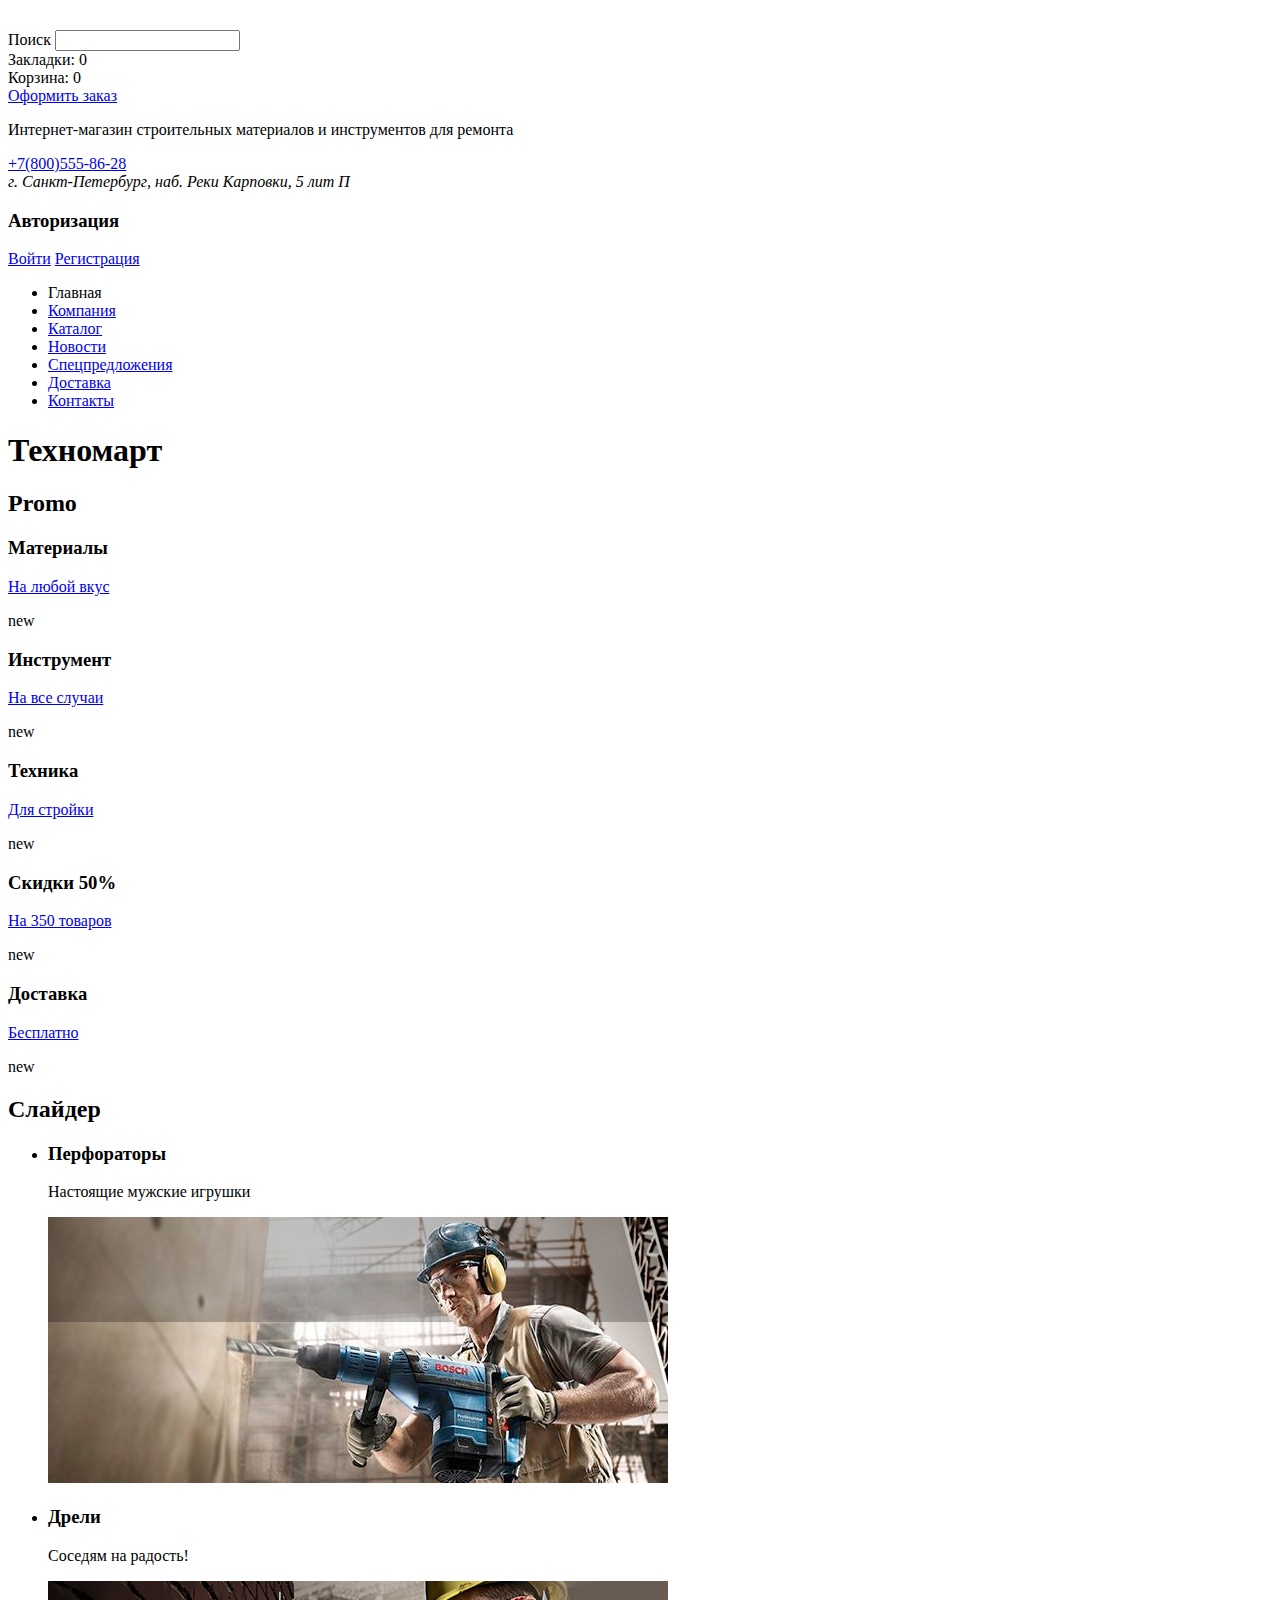
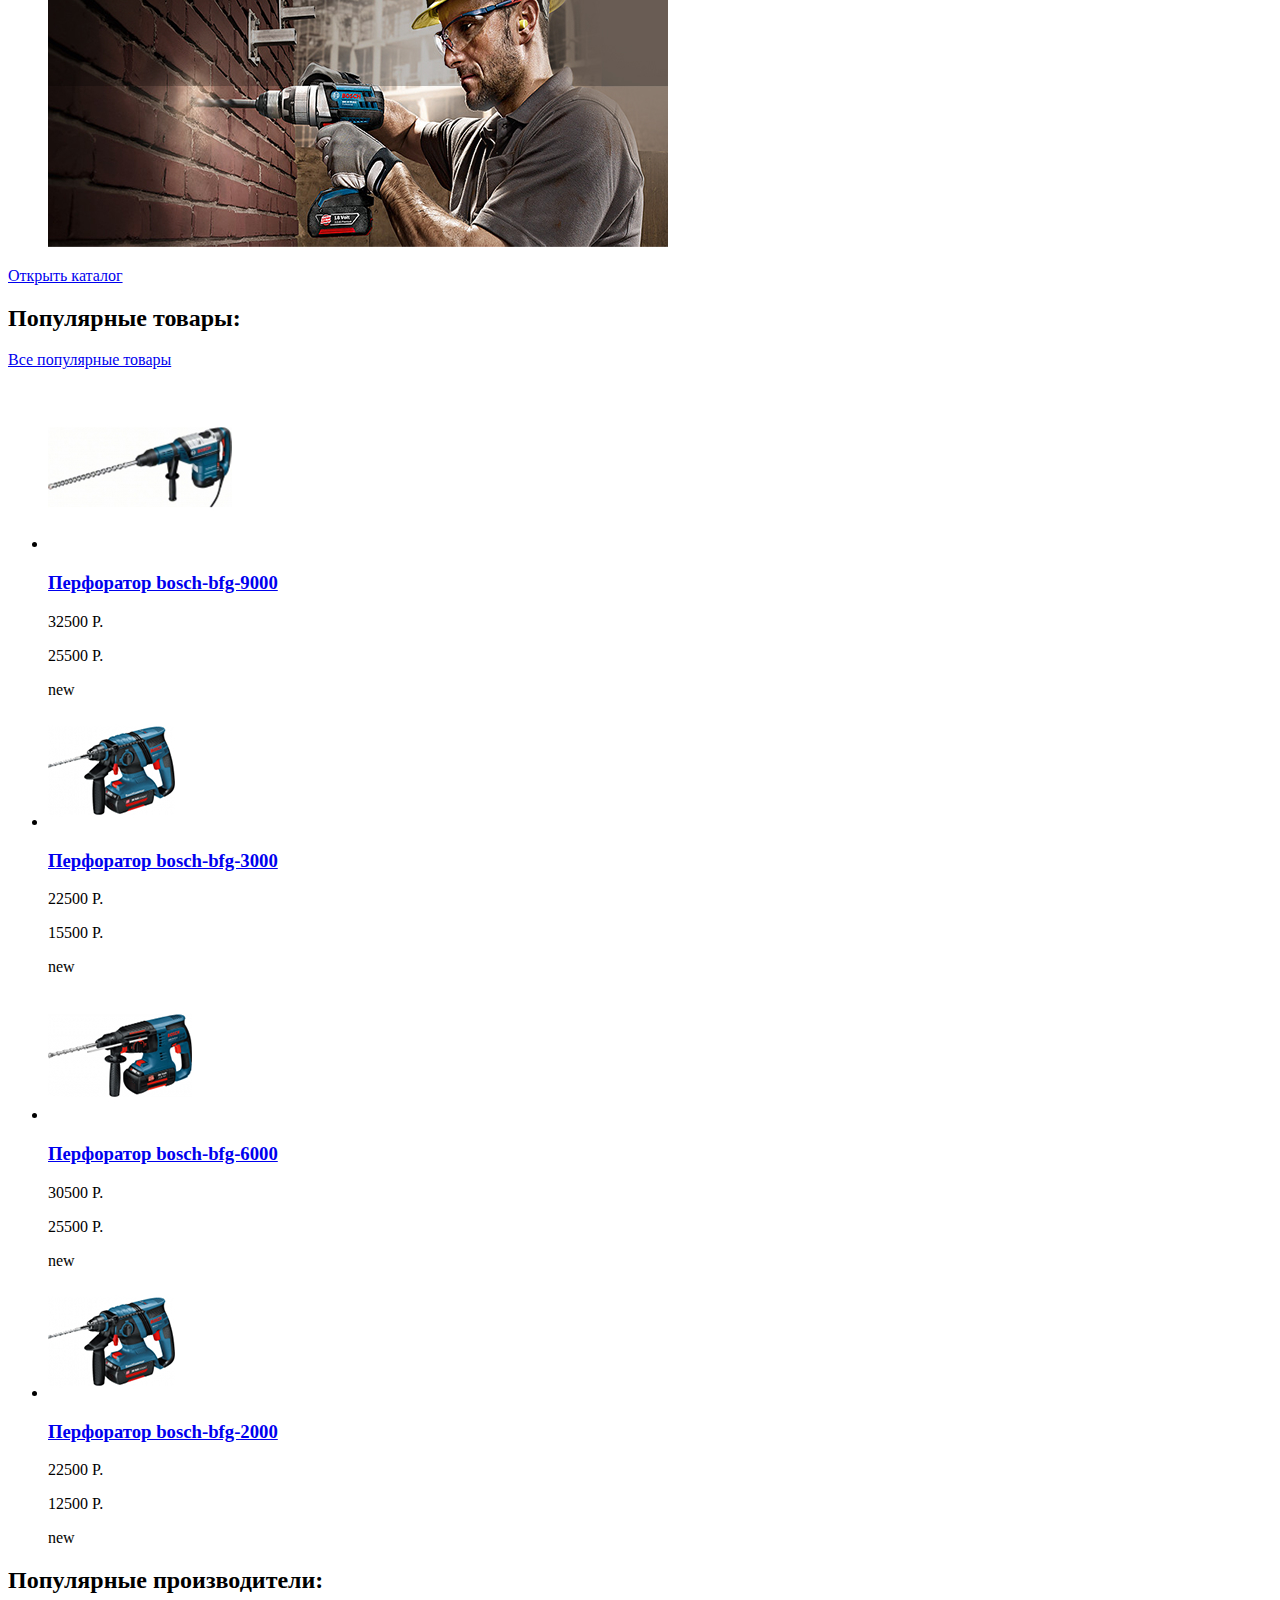
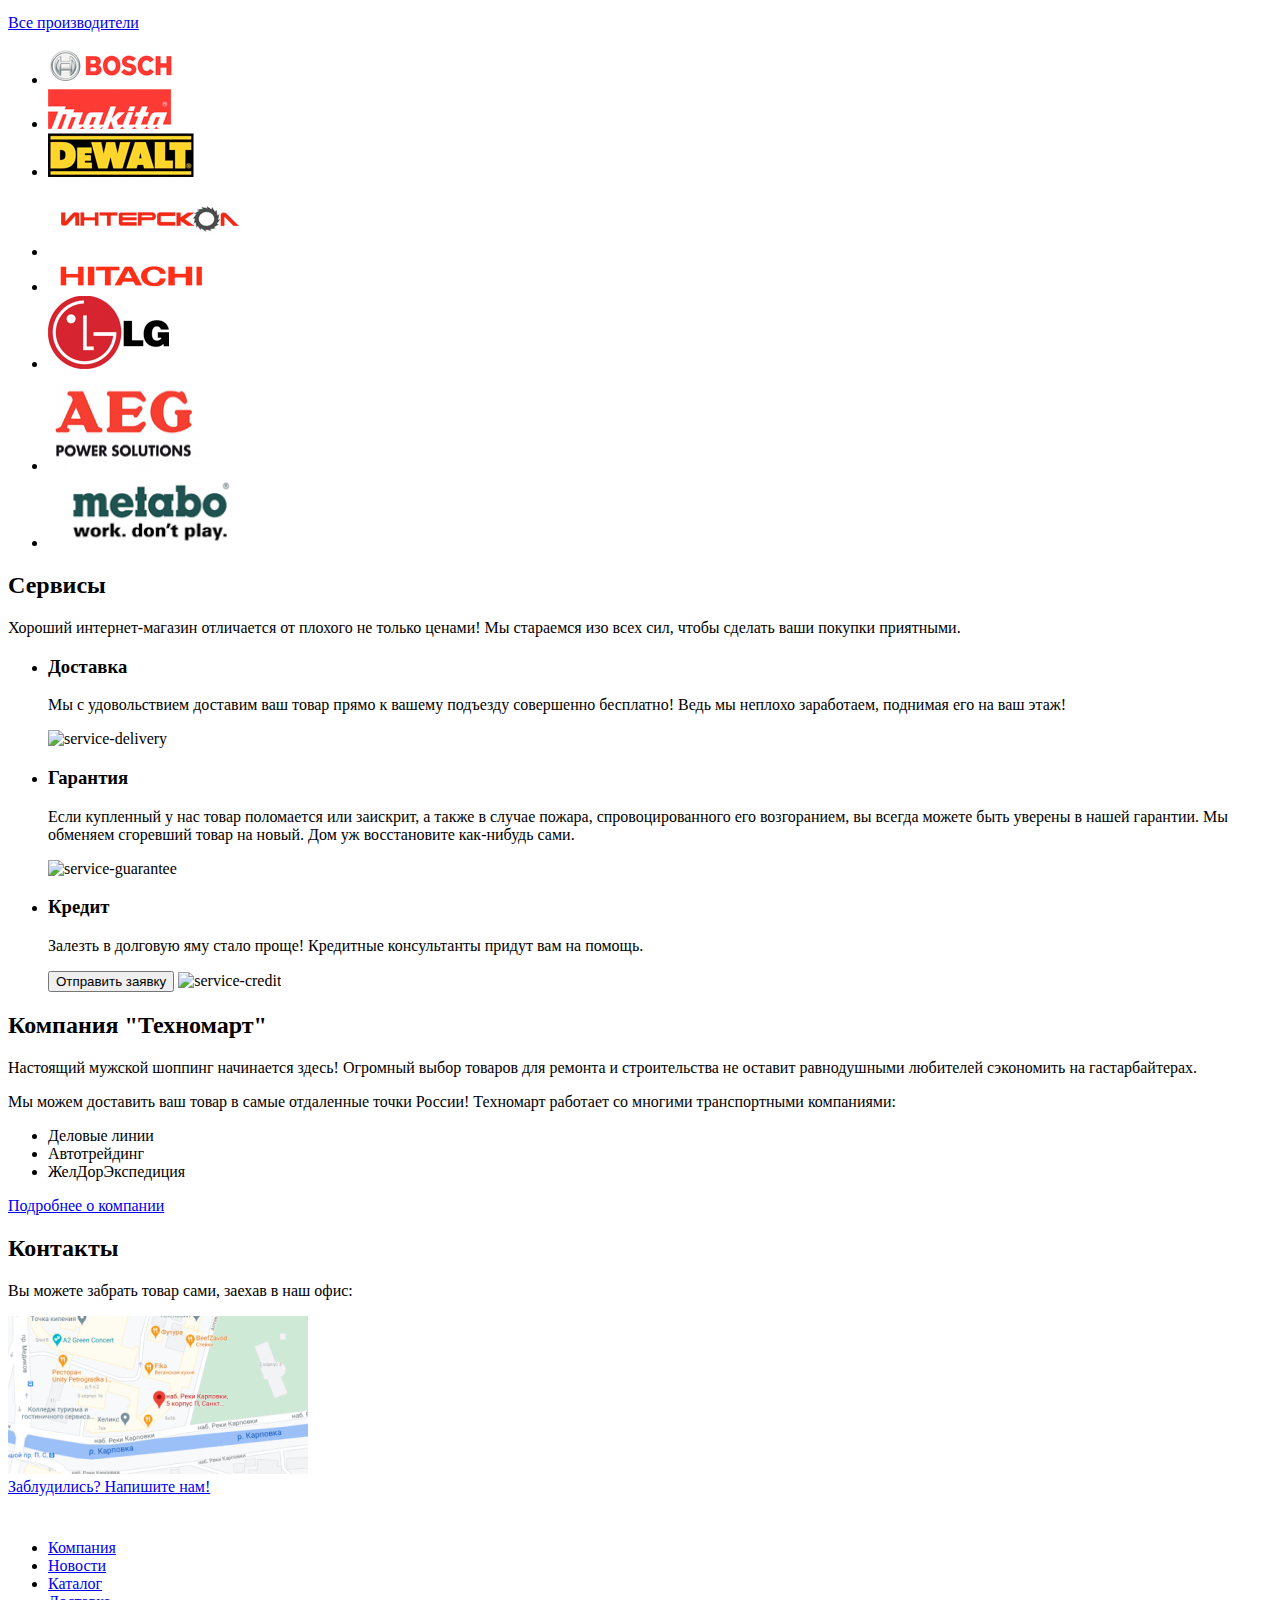
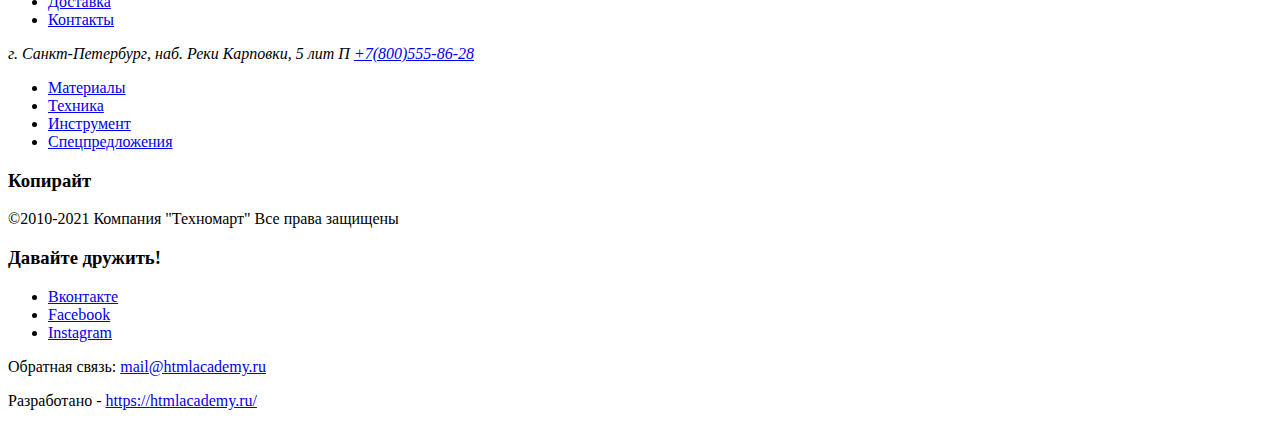
==== index.html @ 559a7701 "including favicon in the head of the pages" ====
<!DOCTYPE html>
<html lang="ru">
	<head>
		<meta charset="utf-8">
		<title>HTML Academy: Техномарт</title>
      <link rel="icon" href="favicon.ico">
	</head>
	<body>
		<header>
			<a>
			  <img src="img/logo-technomart.svg" width="108" height="18" alt="Логотип техномарта">
			</a>
			<form action="https://echo.htmlacademy.ru" method="get">
				<label for="search-field">Поиск</label>
				<input id="search-field" type="search" name="search">
			</form>
			<div>
				Закладки: <span>0</span>
			</div>
			<div>
				Корзина: <span>0</span>
			</div>
			<div>
				<a href="blank.html">Оформить заказ</a>
			</div>
			<p>
				Интернет-магазин строительных  материалов и инструментов для ремонта
			</p>
			<div>
				<a href="tel:+7(800)555-86-28">+7(800)555-86-28</a>
			</div>
				<address>г. Санкт-Петербург, наб. Реки Карповки, 5 лит П</address>
			<section>
				<h3>Авторизация</h3>
				<a href="blank.html">Войти</a>
				<a href="blank.html">Регистрация</a>
			</section>
			<nav>
				<ul>
					<li><a>Главная</a></li>
					<li><a href="blank.html">Компания</a></li>
					<li><a href="catalog.html">Каталог</a></li>
					<li><a href="blank.html">Новости</a></li>
					<li><a href="blank.html">Спецпредложения</a></li>
					<li><a href="blank.html">Доставка</a></li>
					<li><a href="blank.html">Контакты</a></li>
				</ul>
			</nav>
		</header>
		<main>
			<h1>Техномарт</h1>
			<section>
				<h2>Promo</h2>
				<div>
					<h3>Материалы</h3>
					<a href="blank.html">На любой вкус</a>
					<p>new</p>
				</div>
				<div>
					<h3>Инструмент</h3>
					<a href="blank.html">На все случаи</a>
					<p>new</p>
				</div>
				<div>
				<h3>Техника</h3>
					<a href="blank.html">Для стройки</a>
					<p>new</p>
				</div>
				<div>
				   <h3>Скидки 50%</h3>
					<a href="blank.html">На 350 товаров</a>
					<p>new</p>
				</div>
				<div>
					<h3>Доставка</h3>
					<a href="blank.html">Бесплатно</a>
					<p>new</p>
				</div>
			</section>
			<section>
				<h2>Слайдер</h2>
				<ul>
					<li>
						<h3>Перфораторы</h3>
						<p>Настоящие мужские игрушки</p>
						<img src="img/index-slider/slider-perforator.jpg" width="620" height="266" alt="Рабочий сверлит стену перфоратором">
					</li>
					<li>
						<h3>Дрели</h3>
						<p>Соседям на радость!</p>
						<img src="img/index-slider/slider-drill.jpg" width="620" height="266" alt="Рабочий сверлит стену дрелью">
					</li>
				</ul>
				<p>
					<a href="catalog.html">Открыть каталог</a>
				</p>
			</section>
			<section>
				<h2>Популярные товары:</h2>
				<p>
					<a href="blank.html">Все популярные товары</a>
				</p>
				<ul>
					<li>
                  <img src="img/cards/bosch-bfg-9000.jpg" width="184" height="164" alt="Фото bosch-bfg-9000">
                  <a href="blank.html"><h3>Перфоратор bosch-bfg-9000</h3></a>
                  <p>32500 P.</p>
                  <p>25500 P.</p>
                  <p>new</p>
					</li>
               <li>
                  <img src="img/cards/bosch-bfg-3000.jpg" width="127" height="112" alt="Фото bosch-bfg-3000">
                  <a href="blank.html"><h3>Перфоратор bosch-bfg-3000</h3></a>
                  <p>22500 P.</p>
                  <p>15500 P.</p>
                  <p>new</p>
               </li>
               <li>
                  <img src="img/cards/bosch-bfg-6000.jpg" width="144" height="128" alt="Фото bosch-bfg-6000">
                  <a href="blank.html"><h3>Перфоратор bosch-bfg-6000</h3></a>
                  <p>30500 P.</p>
                  <p>25500 P.</p>
                  <p>new</p>
               </li>
               <li>
                  <img src="img/cards/bosch-bfg-2000.jpg" width="127" height="112" alt="Фото bosch-bfg-2000">
                  <a href="blank.html"><h3>Перфоратор bosch-bfg-2000</h3></a>
                  <p>22500 P.</p>
                  <p>12500 P.</p>
                  <p>new</p>
               </li>
				</ul>
			</section>
			<section>
            <h2>Популярные производители:</h2>
            <p>
               <a href="blank.html">Все производители</a>
            </p>
            <ul>
               <li>
                  <a href="blank.html">
                     <img src="img/brands-logo/bosch.png" width="126" height="37" alt="Логотип Bosch">
                  </a>
               </li>
               <li>
                  <a href="blank.html">
                     <img src="img/brands-logo/Makita.png" width="123" height="40" alt="Логотип Makita">
                  </a>
               </li>
               <li>
                  <a href="blank.html">
                     <img src="img/brands-logo/DeWALT.png" width="146" height="44" alt="Логотип Dewalt">
                  </a>
               </li>
               <li>
                  <a href="blank.html">
                     <img src="img/brands-logo/interskol.png" width="200" height="76" alt="Логотип Интерскол">
                  </a>
               </li>
               <li>
                  <a href="blank.html">
                     <img src="img/brands-logo/Hitachi.png" width="169" height="31" alt="Логотип Hitachi">
                  </a>
               </li>
               <li>
                  <a href="blank.html">
                     <img src="img/brands-logo/LG.png" width="121" height="73" alt="Логотип LG">
                  </a>
               </li>
               <li>
                  <a href="blank.html">
                     <img src="img/brands-logo/AEG.png" width="151" height="98" alt="Логотип AEG">
                  </a>
               </li>
               <li>
                  <a href="blank.html">
                     <img src="img/brands-logo/Metabo.png" width="206" height="73" alt="Логотип Metabo">
                  </a>
               </li>
            </ul>
			</section>
			<section>
            <h2>Сервисы</h2>
            <p>Хороший интернет-магазин отличается от плохого не только ценами! Мы стараемся изо всех сил, чтобы сделать ваши покупки приятными.</p>
            <ul>
               <li>
                  <h3>Доставка</h3>
                  <p>Мы с удовольствием доставим ваш товар прямо к вашему подъезду совершенно  бесплатно! Ведь мы неплохо заработаем, поднимая его на ваш этаж!</p>
                  <img src="https://via.placeholder.com/150x100" alt="service-delivery">
               </li>
               <li>
                  <h3>Гарантия</h3>
                  <p>Если купленный у нас товар поломается или заискрит, а также в случае пожара, спровоцированного его возгоранием, вы всегда можете быть уверены в нашей гарантии. Мы обменяем сгоревший товар на новый. Дом уж восстановите как-нибудь сами.</p>
                  <img src="https://via.placeholder.com/150x100" alt="service-guarantee">
               </li>
               <li>
                  <h3>Кредит</h3>
                  <p>Залезть в долговую яму стало проще! Кредитные консультанты придут вам на помощь.</p>
                  <button type="button">Отправить заявку</button>
                  <img src="https://via.placeholder.com/150x100" alt="service-credit">
               </li>
            </ul>
			</section>
         <section>
            <h2>Компания "Техномарт"</h2>
            <p>
               Настоящий мужской шоппинг начинается здесь! Огромный выбор товаров для ремонта и строительства не оставит равнодушными любителей сэкономить на гастарбайтерах.
            </p>
            <p>
               Мы можем доставить ваш товар в самые отдаленные точки России! Техномарт работает со многими транспортными компаниями:
            </p>
            <ul>
               <li>Деловые линии</li>
               <li>Автотрейдинг</li>
               <li>ЖелДорЭкспедиция</li>
            </ul>
            <div>
               <a href="blank.html">Подробнее о компании</a>
            </div>
         </section>
         <section>
            <h2>Контакты</h2>
            <p>
               Вы можете забрать товар сами,
               заехав в наш офис:
            </p>
            <a href="">
               <img src="img/map.png" width="300" height="158" alt="Наш офис на карте">
            </a>   
            <div>
               <a href="blank.html">Заблудились? Напишите нам!</a>
            </div>
         </section>
	   </main>
	   <footer>
			<a>
				<img src="img/logo-technomart-footer.svg" width="138" height="23" alt="Логотип техномарта">
			</a>
         <ul>
            <li><a href="blank.html">Компания</a></li>
            <li><a href="blank.html">Новости</a></li>
            <li><a href="catalog.html">Каталог</a></li>
            <li><a href="blank.html">Доставка</a></li>
            <li><a href="blank.html">Контакты</a></li>
         </ul>
			<div>
            <address>
               г. Санкт-Петербург, наб. Реки Карповки, 5 лит П
               <a href="tel:+7(800)555-86-28">+7(800)555-86-28</a>
            </address>
            <ul>
               <li><a href="blank.html">Материалы</a></li>
               <li><a href="blank.html">Техника</a></li>
               <li><a href="blank.html">Инструмент</a></li>
               <li><a href="blank.html">Спецпредложения</a></li>
            </ul>
			</div>
			<div>
            <section>
               <h3>Копирайт</h3>
               <p>
                  ©2010-2021 Компания "Техномарт" Все права защищены
               </p>
            </section>
            <section>
               <h3>Давайте дружить!</h3>
               <ul>
                  <li>
                     <a href="https://vk.com/htmlacademy" target="_blank">Вконтакте</a>
                  </li>
                  <li>
                     <a href="https://www.facebook.com/htmlacademy/" target="_blank">Facebook</a>
                  </li>
                  <li>
                     <a href="https://www.instagram.com/htmlacademy" target="_blank">Instagram</a>
                  </li>
               </ul>
            </section>
            <p>
               Обратная связь:
               <a href="mailto:mail@htmlacademy.ru">mail@htmlacademy.ru</a>
            </p>
            <p>
               Разработано -
               <a href="https://htmlacademy.ru/intensive/htmlcss" target="_blank">https://htmlacademy.ru/</a>
            </p>
			</div>
	   </footer>
	</body>
</html>
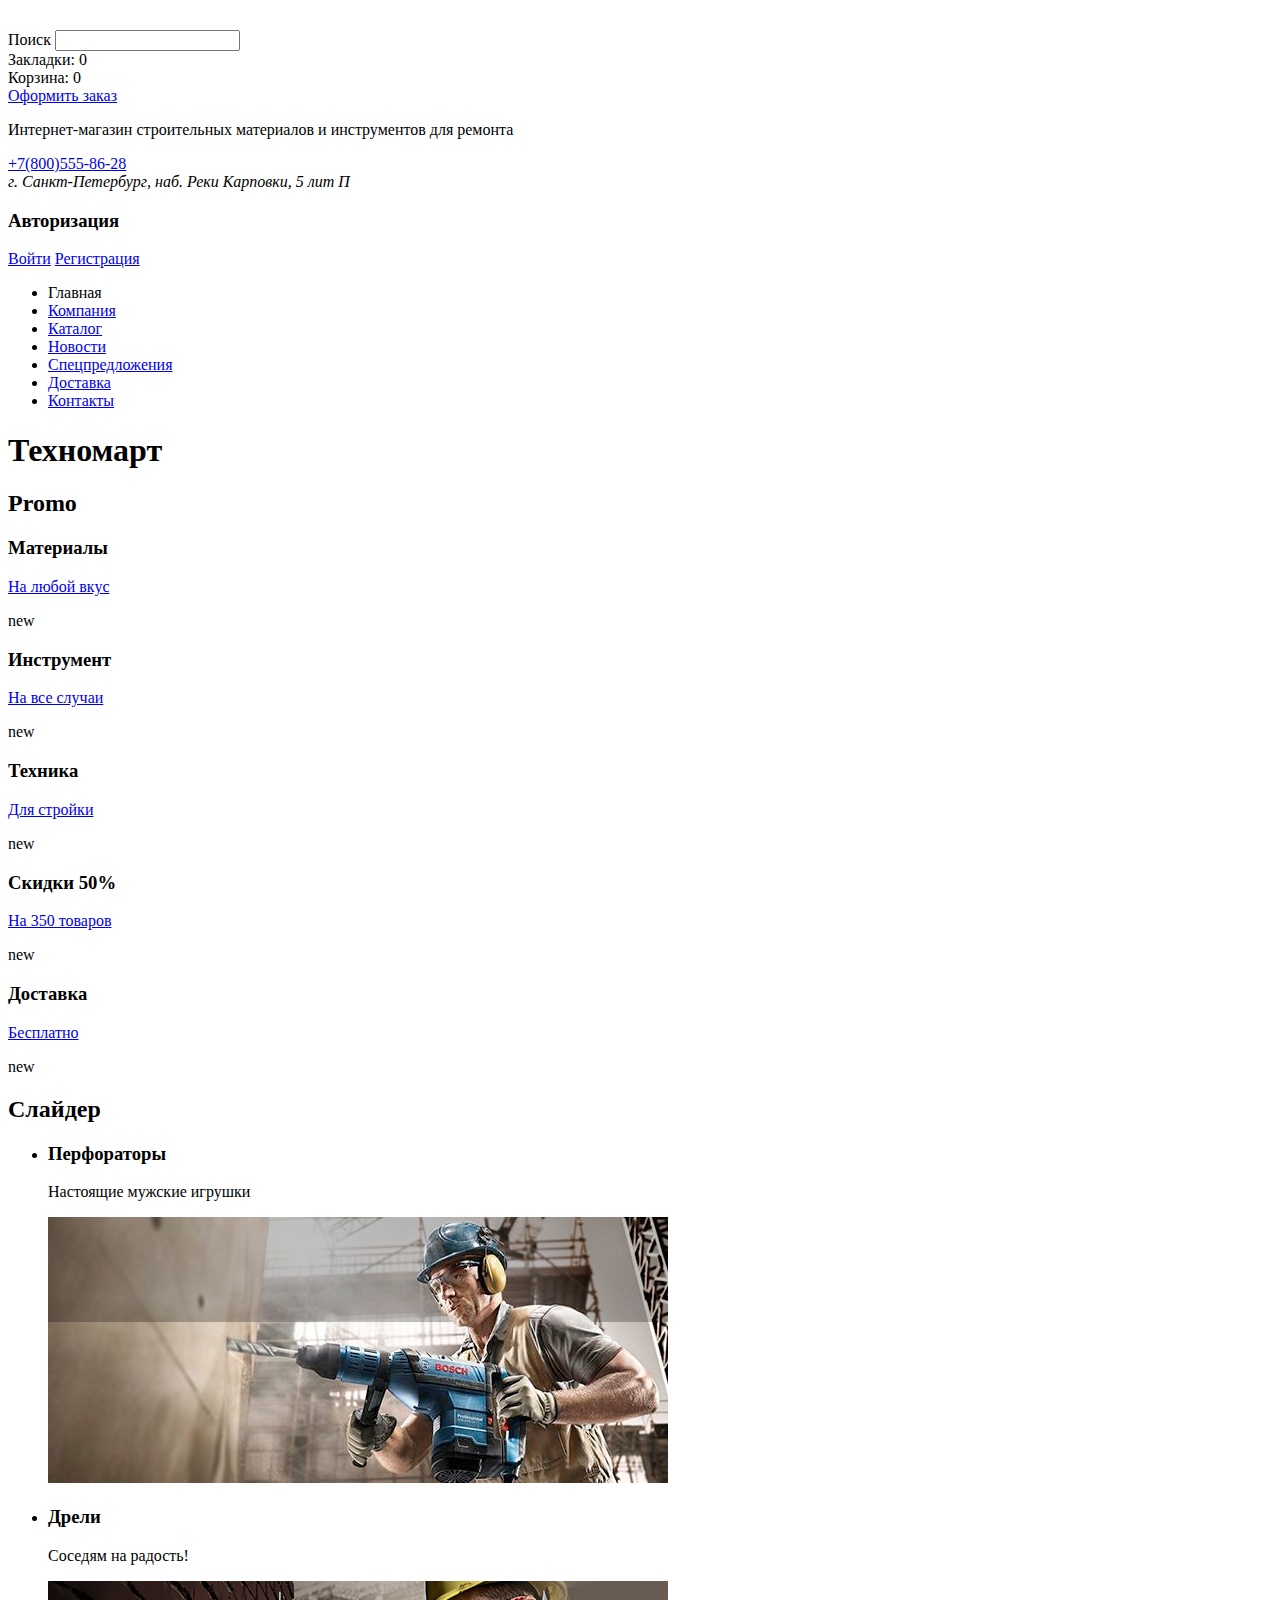
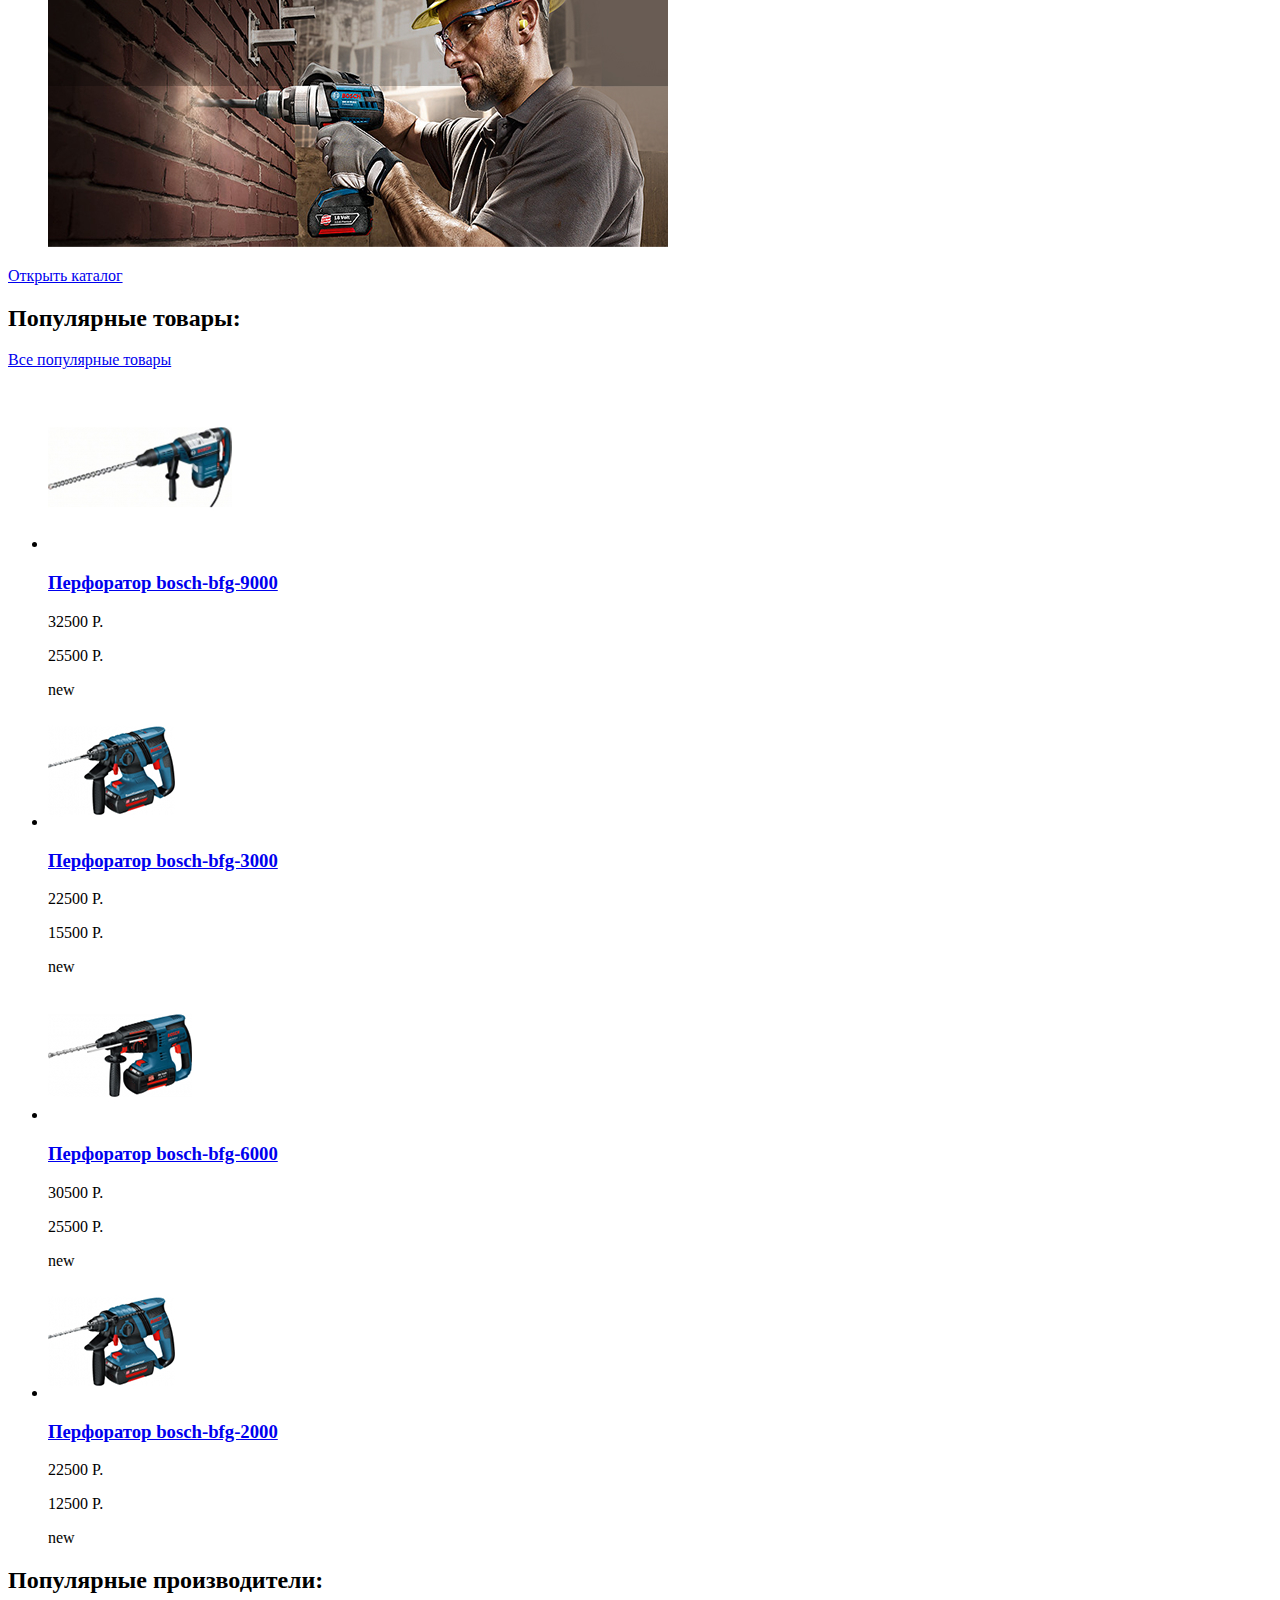
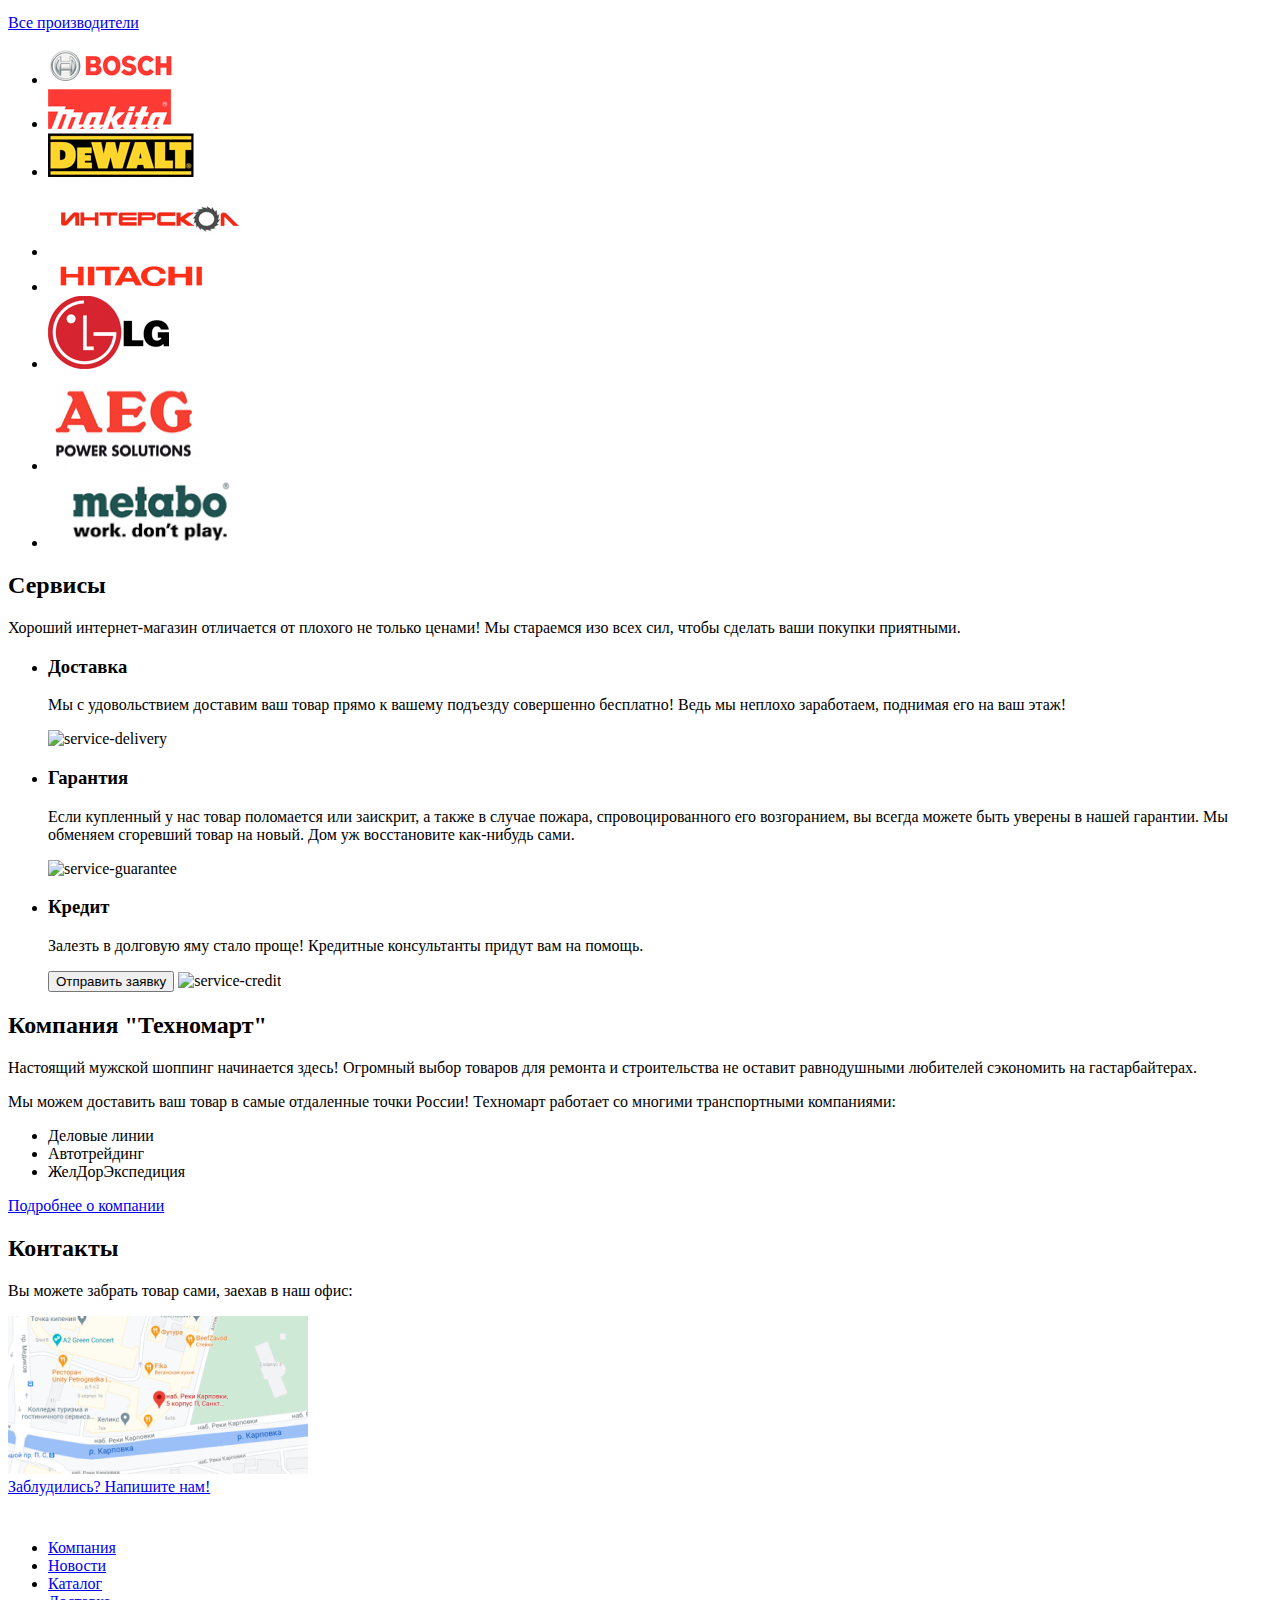
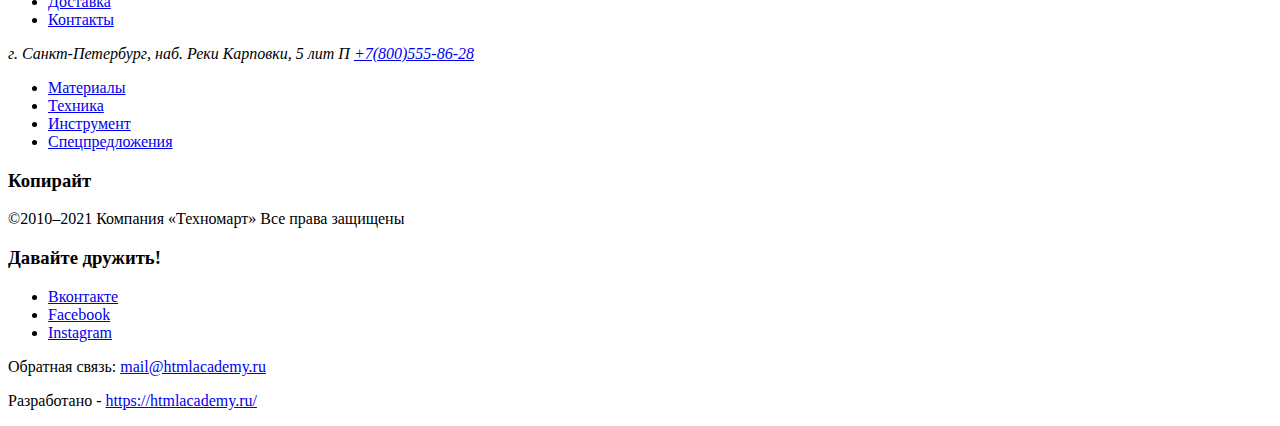
==== commit 9d40fa30: "Add classes to tags" ====
--- a/index.html
+++ b/index.html
@@ -1,290 +1,316 @@
 <!DOCTYPE html>
-<html lang="ru">
-	<head>
-		<meta charset="utf-8">
-		<title>HTML Academy: Техномарт</title>
-      <link rel="icon" href="favicon.ico">
-	</head>
-	<body>
-		<header>
-			<a>
-			  <img src="img/logo-technomart.svg" width="108" height="18" alt="Логотип техномарта">
-			</a>
-			<form action="https://echo.htmlacademy.ru" method="get">
-				<label for="search-field">Поиск</label>
-				<input id="search-field" type="search" name="search">
-			</form>
-			<div>
-				Закладки: <span>0</span>
-			</div>
-			<div>
-				Корзина: <span>0</span>
-			</div>
-			<div>
-				<a href="blank.html">Оформить заказ</a>
-			</div>
-			<p>
-				Интернет-магазин строительных  материалов и инструментов для ремонта
-			</p>
-			<div>
-				<a href="tel:+7(800)555-86-28">+7(800)555-86-28</a>
-			</div>
-				<address>г. Санкт-Петербург, наб. Реки Карповки, 5 лит П</address>
-			<section>
-				<h3>Авторизация</h3>
-				<a href="blank.html">Войти</a>
-				<a href="blank.html">Регистрация</a>
-			</section>
-			<nav>
-				<ul>
-					<li><a>Главная</a></li>
-					<li><a href="blank.html">Компания</a></li>
-					<li><a href="catalog.html">Каталог</a></li>
-					<li><a href="blank.html">Новости</a></li>
-					<li><a href="blank.html">Спецпредложения</a></li>
-					<li><a href="blank.html">Доставка</a></li>
-					<li><a href="blank.html">Контакты</a></li>
-				</ul>
-			</nav>
-		</header>
-		<main>
-			<h1>Техномарт</h1>
-			<section>
-				<h2>Promo</h2>
-				<div>
-					<h3>Материалы</h3>
-					<a href="blank.html">На любой вкус</a>
-					<p>new</p>
-				</div>
-				<div>
-					<h3>Инструмент</h3>
-					<a href="blank.html">На все случаи</a>
-					<p>new</p>
-				</div>
-				<div>
-				<h3>Техника</h3>
-					<a href="blank.html">Для стройки</a>
-					<p>new</p>
-				</div>
-				<div>
-				   <h3>Скидки 50%</h3>
-					<a href="blank.html">На 350 товаров</a>
-					<p>new</p>
-				</div>
-				<div>
-					<h3>Доставка</h3>
-					<a href="blank.html">Бесплатно</a>
-					<p>new</p>
-				</div>
-			</section>
-			<section>
-				<h2>Слайдер</h2>
-				<ul>
-					<li>
-						<h3>Перфораторы</h3>
-						<p>Настоящие мужские игрушки</p>
-						<img src="img/index-slider/slider-perforator.jpg" width="620" height="266" alt="Рабочий сверлит стену перфоратором">
-					</li>
-					<li>
-						<h3>Дрели</h3>
-						<p>Соседям на радость!</p>
-						<img src="img/index-slider/slider-drill.jpg" width="620" height="266" alt="Рабочий сверлит стену дрелью">
-					</li>
-				</ul>
-				<p>
-					<a href="catalog.html">Открыть каталог</a>
-				</p>
-			</section>
-			<section>
-				<h2>Популярные товары:</h2>
-				<p>
-					<a href="blank.html">Все популярные товары</a>
-				</p>
-				<ul>
-					<li>
-                  <img src="img/cards/bosch-bfg-9000.jpg" width="184" height="164" alt="Фото bosch-bfg-9000">
-                  <a href="blank.html"><h3>Перфоратор bosch-bfg-9000</h3></a>
-                  <p>32500 P.</p>
-                  <p>25500 P.</p>
-                  <p>new</p>
-					</li>
-               <li>
-                  <img src="img/cards/bosch-bfg-3000.jpg" width="127" height="112" alt="Фото bosch-bfg-3000">
-                  <a href="blank.html"><h3>Перфоратор bosch-bfg-3000</h3></a>
-                  <p>22500 P.</p>
-                  <p>15500 P.</p>
-                  <p>new</p>
-               </li>
-               <li>
-                  <img src="img/cards/bosch-bfg-6000.jpg" width="144" height="128" alt="Фото bosch-bfg-6000">
-                  <a href="blank.html"><h3>Перфоратор bosch-bfg-6000</h3></a>
-                  <p>30500 P.</p>
-                  <p>25500 P.</p>
-                  <p>new</p>
-               </li>
-               <li>
-                  <img src="img/cards/bosch-bfg-2000.jpg" width="127" height="112" alt="Фото bosch-bfg-2000">
-                  <a href="blank.html"><h3>Перфоратор bosch-bfg-2000</h3></a>
-                  <p>22500 P.</p>
-                  <p>12500 P.</p>
-                  <p>new</p>
-               </li>
-				</ul>
-			</section>
-			<section>
-            <h2>Популярные производители:</h2>
-            <p>
-               <a href="blank.html">Все производители</a>
-            </p>
-            <ul>
-               <li>
-                  <a href="blank.html">
-                     <img src="img/brands-logo/bosch.png" width="126" height="37" alt="Логотип Bosch">
-                  </a>
-               </li>
-               <li>
-                  <a href="blank.html">
-                     <img src="img/brands-logo/Makita.png" width="123" height="40" alt="Логотип Makita">
-                  </a>
-               </li>
-               <li>
-                  <a href="blank.html">
-                     <img src="img/brands-logo/DeWALT.png" width="146" height="44" alt="Логотип Dewalt">
-                  </a>
-               </li>
-               <li>
-                  <a href="blank.html">
-                     <img src="img/brands-logo/interskol.png" width="200" height="76" alt="Логотип Интерскол">
-                  </a>
-               </li>
-               <li>
-                  <a href="blank.html">
-                     <img src="img/brands-logo/Hitachi.png" width="169" height="31" alt="Логотип Hitachi">
-                  </a>
-               </li>
-               <li>
-                  <a href="blank.html">
-                     <img src="img/brands-logo/LG.png" width="121" height="73" alt="Логотип LG">
-                  </a>
-               </li>
-               <li>
-                  <a href="blank.html">
-                     <img src="img/brands-logo/AEG.png" width="151" height="98" alt="Логотип AEG">
-                  </a>
-               </li>
-               <li>
-                  <a href="blank.html">
-                     <img src="img/brands-logo/Metabo.png" width="206" height="73" alt="Логотип Metabo">
-                  </a>
-               </li>
-            </ul>
-			</section>
-			<section>
-            <h2>Сервисы</h2>
-            <p>Хороший интернет-магазин отличается от плохого не только ценами! Мы стараемся изо всех сил, чтобы сделать ваши покупки приятными.</p>
-            <ul>
-               <li>
-                  <h3>Доставка</h3>
-                  <p>Мы с удовольствием доставим ваш товар прямо к вашему подъезду совершенно  бесплатно! Ведь мы неплохо заработаем, поднимая его на ваш этаж!</p>
-                  <img src="https://via.placeholder.com/150x100" alt="service-delivery">
-               </li>
-               <li>
-                  <h3>Гарантия</h3>
-                  <p>Если купленный у нас товар поломается или заискрит, а также в случае пожара, спровоцированного его возгоранием, вы всегда можете быть уверены в нашей гарантии. Мы обменяем сгоревший товар на новый. Дом уж восстановите как-нибудь сами.</p>
-                  <img src="https://via.placeholder.com/150x100" alt="service-guarantee">
-               </li>
-               <li>
-                  <h3>Кредит</h3>
-                  <p>Залезть в долговую яму стало проще! Кредитные консультанты придут вам на помощь.</p>
-                  <button type="button">Отправить заявку</button>
-                  <img src="https://via.placeholder.com/150x100" alt="service-credit">
-               </li>
-            </ul>
-			</section>
-         <section>
-            <h2>Компания "Техномарт"</h2>
-            <p>
-               Настоящий мужской шоппинг начинается здесь! Огромный выбор товаров для ремонта и строительства не оставит равнодушными любителей сэкономить на гастарбайтерах.
-            </p>
-            <p>
-               Мы можем доставить ваш товар в самые отдаленные точки России! Техномарт работает со многими транспортными компаниями:
-            </p>
-            <ul>
-               <li>Деловые линии</li>
-               <li>Автотрейдинг</li>
-               <li>ЖелДорЭкспедиция</li>
-            </ul>
-            <div>
-               <a href="blank.html">Подробнее о компании</a>
-            </div>
+<html class="page" lang="ru">
+
+<head>
+   <meta charset="utf-8">
+   <title>HTML Academy: Техномарт</title>
+   <link rel="icon" href="favicon.ico">
+</head>
+
+<body class="page-body">
+   <header class="main-header">
+      <div class="main-header-top">
+         <a class="main-header-logo">
+            <img src="img/logo-technomart.svg" width="108" height="18" alt="Логотип техномарта">
+         </a>
+         <form class="main-header-search" action="https://echo.htmlacademy.ru" method="get">
+            <label for="search-field">Поиск</label>
+            <input class="form-search-field" id="search-field" type="search" name="search">
+         </form>
+         <div class="bookmarks">
+            Закладки: <span>0</span>
+         </div>
+         <div class="basket">
+            Корзина: <span>0</span>
+         </div>
+         <div class="place-order">
+            <a href="blank.html">Оформить заказ</a>
+         </div>
+      </div>
+      <div class="main-header-middle">
+         <p>
+            Интернет-магазин строительных материалов и инструментов для ремонта
+         </p>
+         <div>
+            <a class="header-telephone" href="tel:+7(800)555-86-28">+7(800)555-86-28</a>
+         </div>
+         <address>г. Санкт-Петербург, наб. Реки Карповки, 5 лит П</address>
+         <section class="header-authorization">
+            <h3>Авторизация</h3>
+            <a class="sign-in" href="blank.html">Войти</a>
+            <a class="sing-up" href="blank.html">Регистрация</a>
          </section>
-         <section>
-            <h2>Контакты</h2>
-            <p>
-               Вы можете забрать товар сами,
-               заехав в наш офис:
-            </p>
-            <a href="">
-               <img src="img/map.png" width="300" height="158" alt="Наш офис на карте">
-            </a>   
-            <div>
-               <a href="blank.html">Заблудились? Напишите нам!</a>
-            </div>
-         </section>
-	   </main>
-	   <footer>
-			<a>
-				<img src="img/logo-technomart-footer.svg" width="138" height="23" alt="Логотип техномарта">
-			</a>
-         <ul>
+      </div>
+      <nav class="main-navigation">
+         <ul class="site-navigation">
+            <li><a>Главная</a></li>
             <li><a href="blank.html">Компания</a></li>
+            <li><a href="catalog.html">Каталог</a></li>
             <li><a href="blank.html">Новости</a></li>
-            <li><a href="catalog.html">Каталог</a></li>
+            <li><a href="blank.html">Спецпредложения</a></li>
             <li><a href="blank.html">Доставка</a></li>
             <li><a href="blank.html">Контакты</a></li>
          </ul>
-			<div>
+      </nav>
+   </header>
+   <main class="container">
+      <h1>Техномарт</h1>
+      <section class="promo">
+         <h2>Promo</h2>
+         <div class="promo-materials">
+            <h3>Материалы</h3>
+            <a class="promo-link" href="blank.html">На любой вкус</a>
+            <p>new</p>
+         </div>
+         <div class="promo-tools">
+            <h3>Инструмент</h3>
+            <a class="promo-link" href="blank.html">На все случаи</a>
+            <p>new</p>
+         </div>
+         <div class="promo-technic">
+            <h3>Техника</h3>
+            <a class="promo-link" href="blank.html">Для стройки</a>
+            <p>new</p>
+         </div>
+         <div class="promo-discount">
+            <h3>Скидки 50%</h3>
+            <a class="promo-link" href="blank.html">На 350 товаров</a>
+            <p>new</p>
+         </div>
+         <div class="promo-delivery">
+            <h3>Доставка</h3>
+            <a class="button-link" href="blank.html">Бесплатно</a>
+            <p>new</p>
+         </div>
+      </section>
+      <section class="slider">
+         <h2>Слайдер</h2>
+         <ul class="slider-list">
+            <li class="slider-item">
+               <h3>Перфораторы</h3>
+               <p>Настоящие мужские игрушки</p>
+               <img src="img/index-slider/slider-perforator.jpg" width="620" height="266"
+                  alt="Рабочий сверлит стену перфоратором">
+            </li>
+            <li class="slider-item">
+               <h3>Дрели</h3>
+               <p>Соседям на радость!</p>
+               <img src="img/index-slider/slider-drill.jpg" width="620" height="266" alt="Рабочий сверлит стену дрелью">
+            </li>
+         </ul>
+         <p>
+            <a class="button-link" href="catalog.html">Открыть каталог</a>
+         </p>
+      </section>
+      <section class="popular products">
+         <h2>Популярные товары:</h2>
+         <p>
+            <a class="button-link" href="blank.html">Все популярные товары</a>
+         </p>
+         <ul class="popular-products-list">
+            <li class="product-list-item">
+               <img src="img/cards/bosch-bfg-9000.jpg" width="184" height="164" alt="Фото bosch-bfg-9000">
+               <a href="blank.html">
+                  <h3>Перфоратор bosch-bfg-9000</h3>
+               </a>
+               <p>32500 P.</p>
+               <p>25500 P.</p>
+               <p>new</p>
+            </li>
+            <li class="product-list-item">
+               <img src="img/cards/bosch-bfg-3000.jpg" width="127" height="112" alt="Фото bosch-bfg-3000">
+               <a href="blank.html">
+                  <h3>Перфоратор bosch-bfg-3000</h3>
+               </a>
+               <p>22500 P.</p>
+               <p>15500 P.</p>
+               <p>new</p>
+            </li>
+            <li class="product-list-item">
+               <img src="img/cards/bosch-bfg-6000.jpg" width="144" height="128" alt="Фото bosch-bfg-6000">
+               <a href="blank.html">
+                  <h3>Перфоратор bosch-bfg-6000</h3>
+               </a>
+               <p>30500 P.</p>
+               <p>25500 P.</p>
+               <p>new</p>
+            </li>
+            <li class="product-list-item">
+               <img src="img/cards/bosch-bfg-2000.jpg" width="127" height="112" alt="Фото bosch-bfg-2000">
+               <a href="blank.html">
+                  <h3>Перфоратор bosch-bfg-2000</h3>
+               </a>
+               <p>22500 P.</p>
+               <p>12500 P.</p>
+               <p>new</p>
+            </li>
+         </ul>
+      </section>
+      <section class="popular manufacturer">
+         <h2>Популярные производители:</h2>
+         <p>
+            <a class="button-link" href="blank.html">Все производители</a>
+         </p>
+         <ul class="popular-manufacturer-list">
+            <li class="manufacturer-list-item">
+               <a href="blank.html">
+                  <img src="img/brands-logo/bosch.png" width="126" height="37" alt="Логотип Bosch">
+               </a>
+            </li>
+            <li class="manufacturer-list-item">
+               <a href="blank.html">
+                  <img src="img/brands-logo/Makita.png" width="123" height="40" alt="Логотип Makita">
+               </a>
+            </li>
+            <li class="manufacturer-list-item">
+               <a href="blank.html">
+                  <img src="img/brands-logo/DeWALT.png" width="146" height="44" alt="Логотип Dewalt">
+               </a>
+            </li>
+            <li class="manufacturer-list-item">
+               <a href="blank.html">
+                  <img src="img/brands-logo/interskol.png" width="200" height="76" alt="Логотип Интерскол">
+               </a>
+            </li>
+            <li class="manufacturer-list-item">
+               <a href="blank.html">
+                  <img src="img/brands-logo/Hitachi.png" width="169" height="31" alt="Логотип Hitachi">
+               </a>
+            </li>
+            <li class="manufacturer-list-item">
+               <a href="blank.html">
+                  <img src="img/brands-logo/LG.png" width="121" height="73" alt="Логотип LG">
+               </a>
+            </li>
+            <li class="manufacturer-list-item">
+               <a href="blank.html">
+                  <img src="img/brands-logo/AEG.png" width="151" height="98" alt="Логотип AEG">
+               </a>
+            </li>
+            <li class="manufacturer-list-item">
+               <a href="blank.html">
+                  <img src="img/brands-logo/Metabo.png" width="206" height="73" alt="Логотип Metabo">
+               </a>
+            </li>
+         </ul>
+      </section>
+      <section class="services">
+         <h2>Сервисы</h2>
+         <p>Хороший интернет-магазин отличается от плохого не только ценами! Мы стараемся изо всех сил, чтобы сделать
+            ваши покупки приятными.</p>
+         <ul class="services-list">
+            <li class="services-list-item">
+               <h3>Доставка</h3>
+               <p>Мы с удовольствием доставим ваш товар прямо к вашему подъезду совершенно бесплатно! Ведь мы неплохо
+                  заработаем, поднимая его на ваш этаж!</p>
+               <img src="https://via.placeholder.com/150x100" alt="service-delivery">
+            </li>
+            <li class="services-list-item">
+               <h3>Гарантия</h3>
+               <p>Если купленный у нас товар поломается или заискрит, а также в случае пожара, спровоцированного его
+                  возгоранием, вы всегда можете быть уверены в нашей гарантии. Мы обменяем сгоревший товар на новый. Дом
+                  уж восстановите как-нибудь сами.</p>
+               <img src="https://via.placeholder.com/150x100" alt="service-guarantee">
+            </li>
+            <li class="services-list-item">
+               <h3>Кредит</h3>
+               <p>Залезть в долговую яму стало проще! Кредитные консультанты придут вам на помощь.</p>
+               <button type="button">Отправить заявку</button>
+               <img src="https://via.placeholder.com/150x100" alt="service-credit">
+            </li>
+         </ul>
+      </section>
+      <section class="about-company">
+         <h2>Компания "Техномарт"</h2>
+         <p>
+            Настоящий мужской шоппинг начинается здесь! Огромный выбор товаров для ремонта и строительства не оставит
+            равнодушными любителей сэкономить на гастарбайтерах.
+         </p>
+         <p>
+            Мы можем доставить ваш товар в самые отдаленные точки России! Техномарт работает со многими транспортными
+            компаниями:
+         </p>
+         <ul class="transport-list">
+            <li class="transport-list-item">Деловые линии</li>
+            <li class="transport-list-item">Автотрейдинг</li>
+            <li class="transport-list-item">ЖелДорЭкспедиция</li>
+         </ul>
+         <div>
+            <a class="button-link" href="blank.html">Подробнее о компании</a>
+         </div>
+      </section>
+      <section class="contacts">
+         <h2>Контакты</h2>
+         <p>
+            Вы можете забрать товар сами,
+            заехав в наш офис:
+         </p>
+         <a href="">
+            <img src="img/map.png" width="300" height="158" alt="Наш офис на карте">
+         </a>
+         <div>
+            <a class="button-link" href="blank.html">Заблудились? Напишите нам!</a>
+         </div>
+      </section>
+   </main>
+   <footer class="main-footer">
+      <div class="footer-top">
+         <div class="footer-row-1">
+            <a class="main-footer-logo">
+               <img src="img/logo-technomart-footer.svg" width="138" height="23" alt="Логотип техномарта">
+            </a>
+            <ul class="footer-navigation list-top">
+               <li><a href="blank.html">Компания</a></li>
+               <li><a href="blank.html">Новости</a></li>
+               <li><a href="catalog.html">Каталог</a></li>
+               <li><a href="blank.html">Доставка</a></li>
+               <li><a href="blank.html">Контакты</a></li>
+            </ul>
+         </div>
+         <div class="footer-row-2">
             <address>
                г. Санкт-Петербург, наб. Реки Карповки, 5 лит П
                <a href="tel:+7(800)555-86-28">+7(800)555-86-28</a>
             </address>
-            <ul>
+            <ul class="footer-navigation list-bottom">
                <li><a href="blank.html">Материалы</a></li>
                <li><a href="blank.html">Техника</a></li>
                <li><a href="blank.html">Инструмент</a></li>
                <li><a href="blank.html">Спецпредложения</a></li>
             </ul>
-			</div>
-			<div>
-            <section>
-               <h3>Копирайт</h3>
-               <p>
-                  ©2010-2021 Компания "Техномарт" Все права защищены
-               </p>
-            </section>
-            <section>
-               <h3>Давайте дружить!</h3>
-               <ul>
-                  <li>
-                     <a href="https://vk.com/htmlacademy" target="_blank">Вконтакте</a>
-                  </li>
-                  <li>
-                     <a href="https://www.facebook.com/htmlacademy/" target="_blank">Facebook</a>
-                  </li>
-                  <li>
-                     <a href="https://www.instagram.com/htmlacademy" target="_blank">Instagram</a>
-                  </li>
-               </ul>
-            </section>
+         </div>
+      </div>
+      <div class="footer-bottom">
+         <section class="copyright">
+            <h3>Копирайт</h3>
             <p>
-               Обратная связь:
-               <a href="mailto:mail@htmlacademy.ru">mail@htmlacademy.ru</a>
+               ©2010–2021 Компания «Техномарт» Все права защищены
             </p>
-            <p>
-               Разработано -
-               <a href="https://htmlacademy.ru/intensive/htmlcss" target="_blank">https://htmlacademy.ru/</a>
-            </p>
-			</div>
-	   </footer>
-	</body>
+         </section>
+         <section class="footer-social">
+            <h3>Давайте дружить!</h3>
+            <ul>
+               <li>
+                  <a class="social-button" href="https://vk.com/htmlacademy" target="_blank">Вконтакте</a>
+               </li>
+               <li>
+                  <a class="social-button" href="https://www.facebook.com/htmlacademy/" target="_blank">Facebook</a>
+               </li>
+               <li>
+                  <a class="social-button" href="https://www.instagram.com/htmlacademy" target="_blank">Instagram</a>
+               </li>
+            </ul>
+         </section>
+         <p class="footer-feedback">
+            Обратная связь:
+            <a href="mailto:mail@htmlacademy.ru">mail@htmlacademy.ru</a>
+         </p>
+         <p class="footer-developed">
+            Разработано -
+            <a href="https://htmlacademy.ru/intensive/htmlcss" target="_blank">https://htmlacademy.ru/</a>
+         </p>
+      </div>
+   </footer>
+</body>
+
 </html>
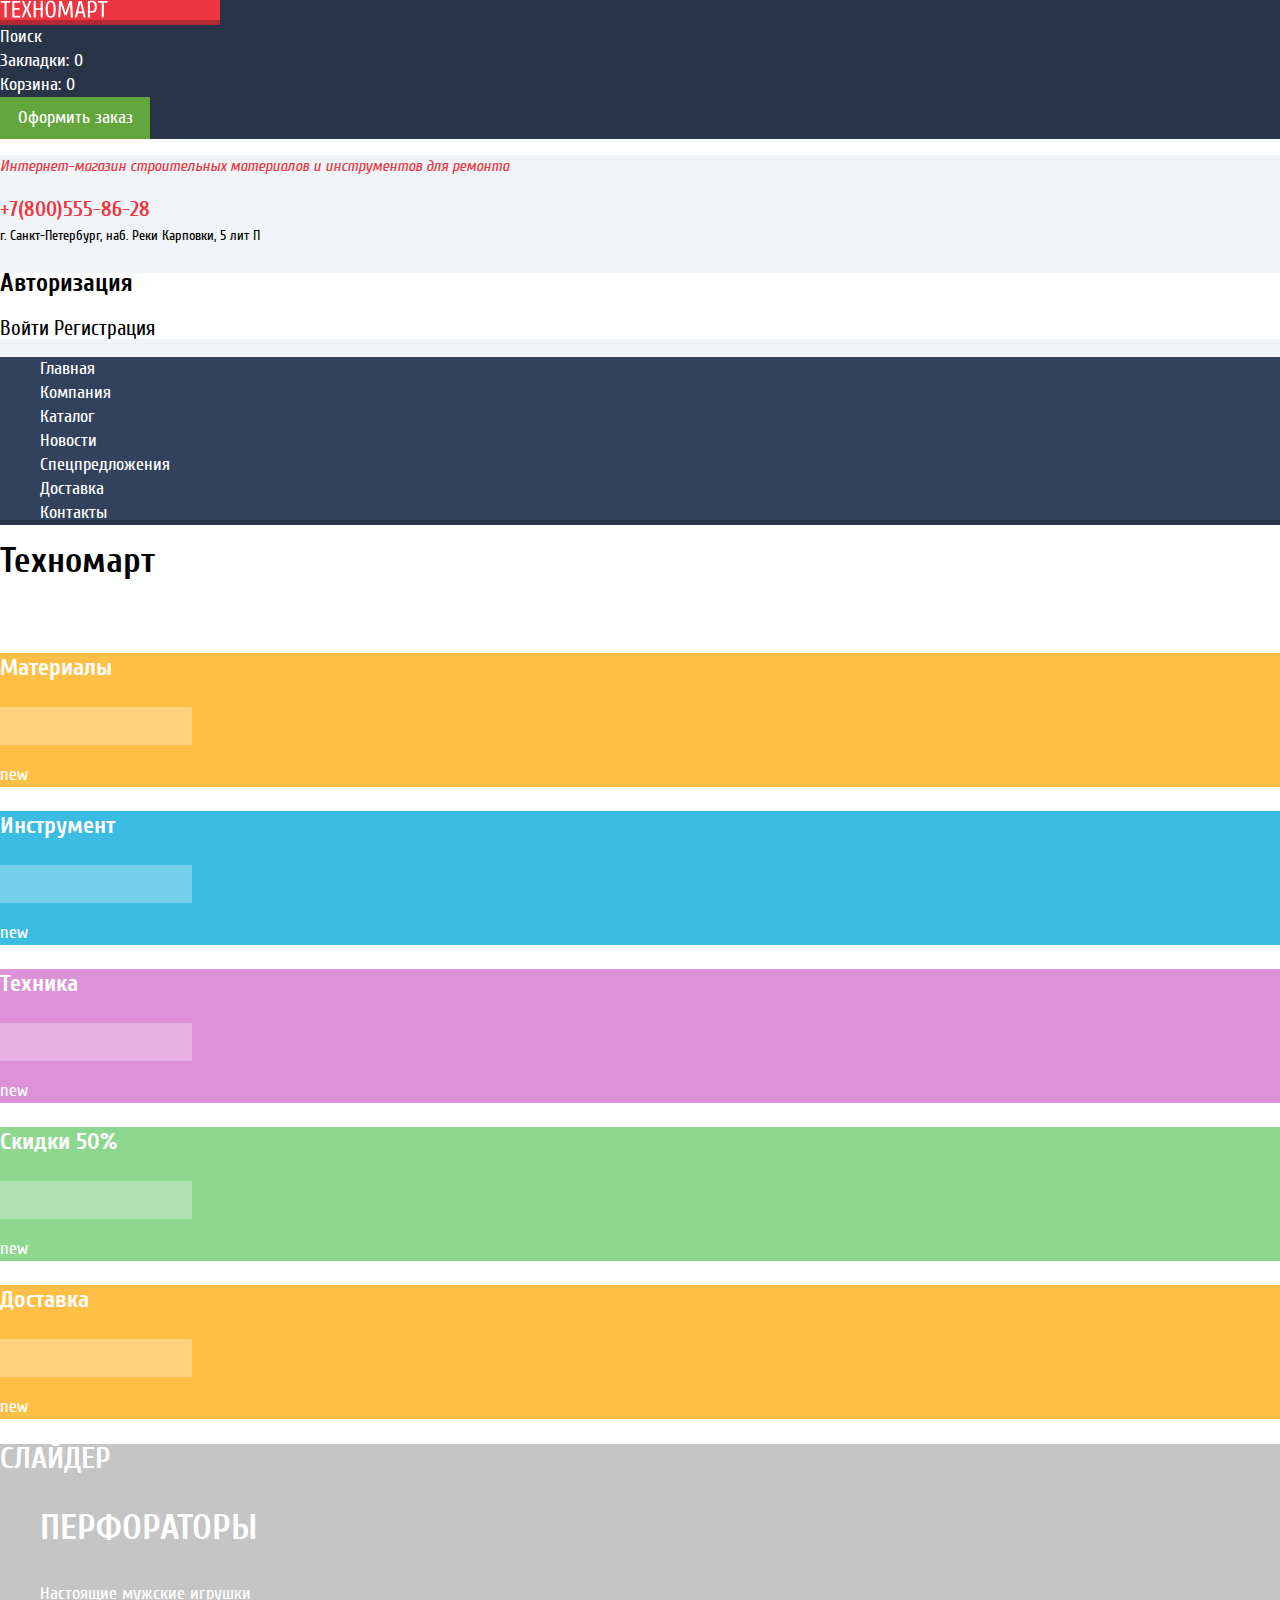
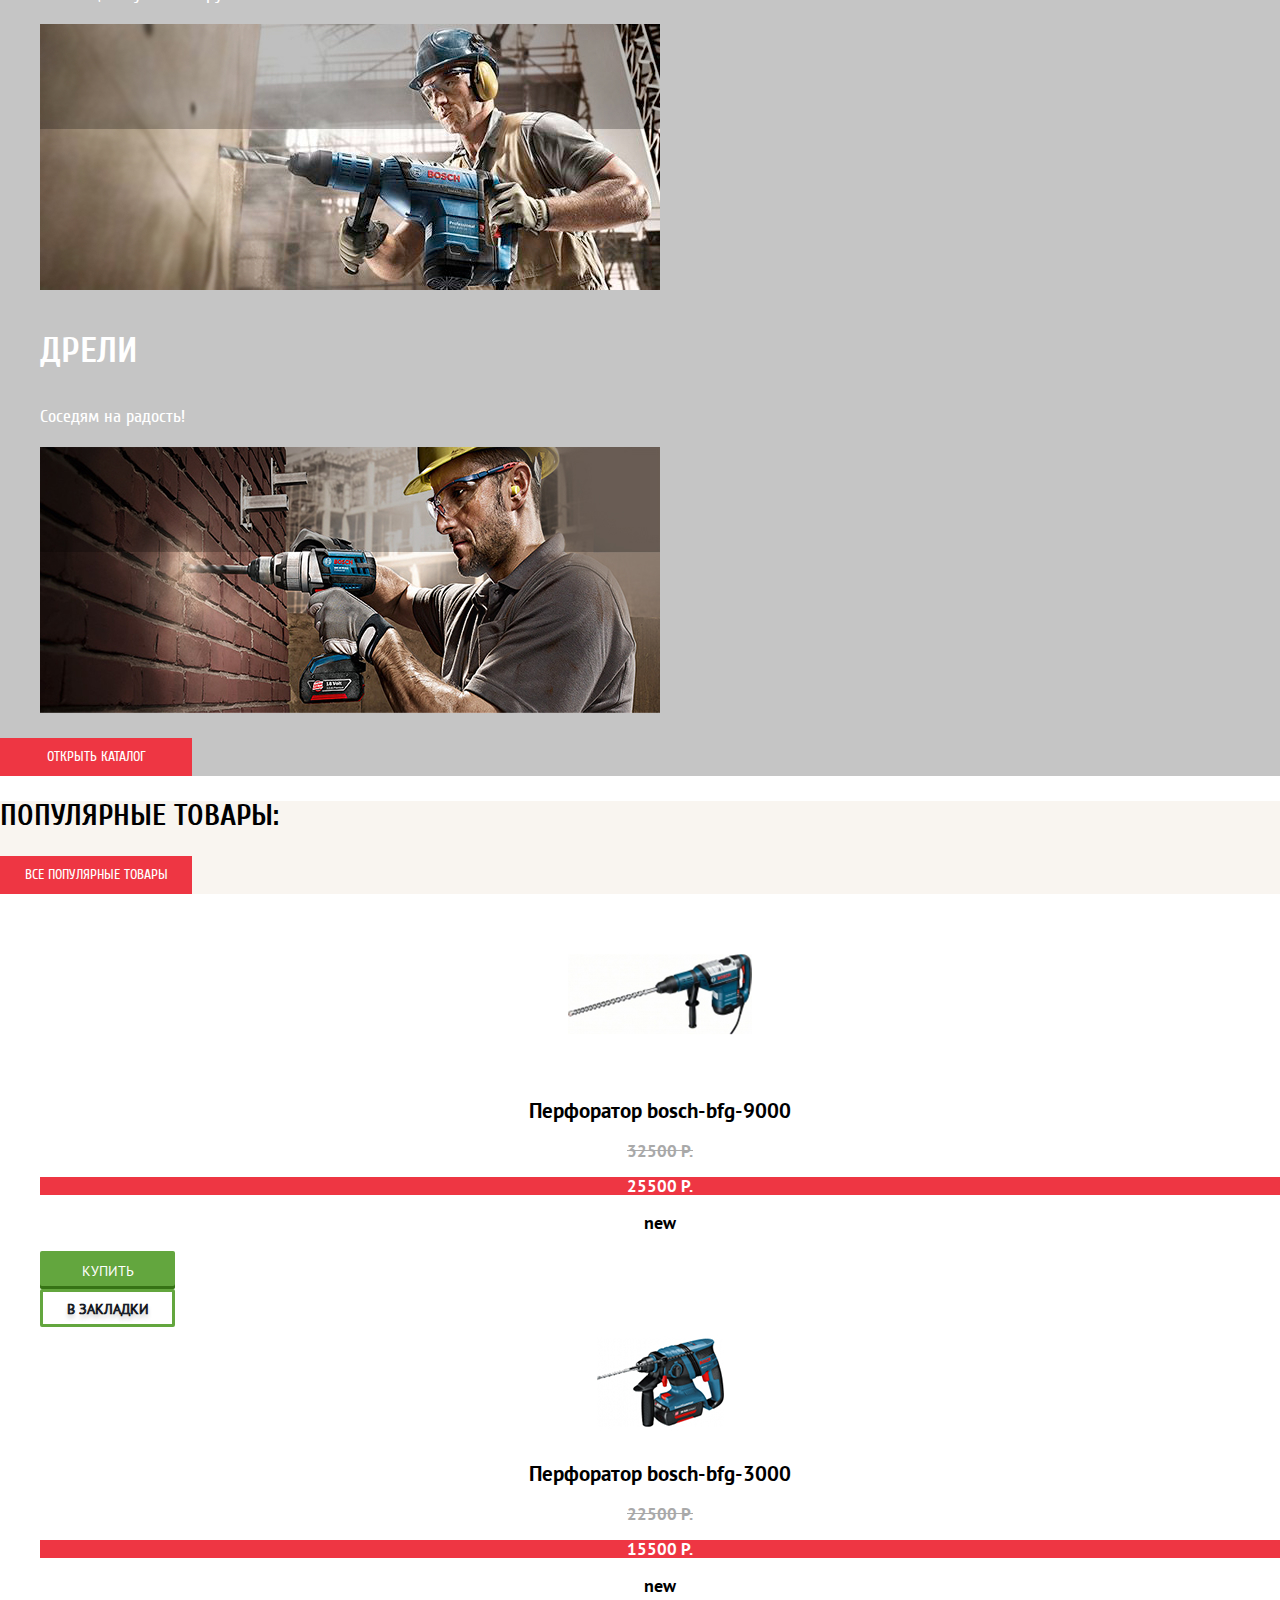
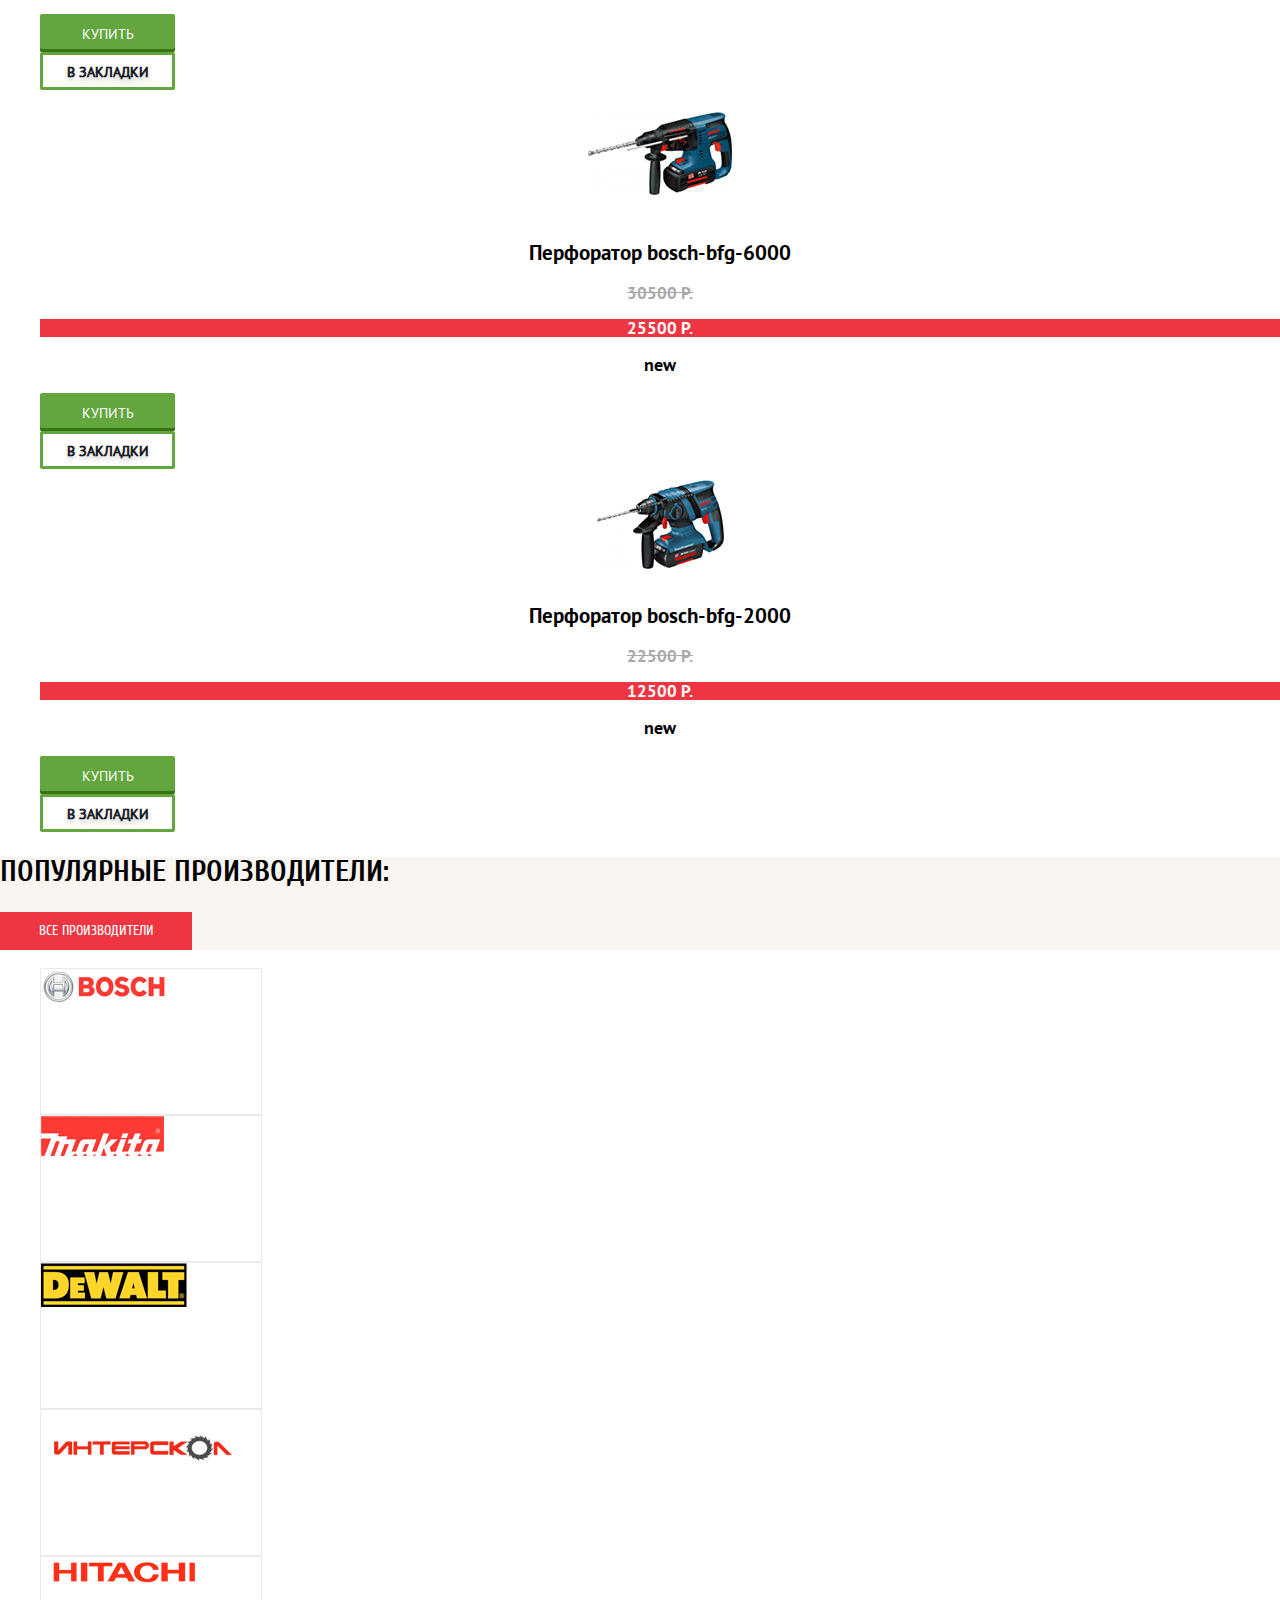
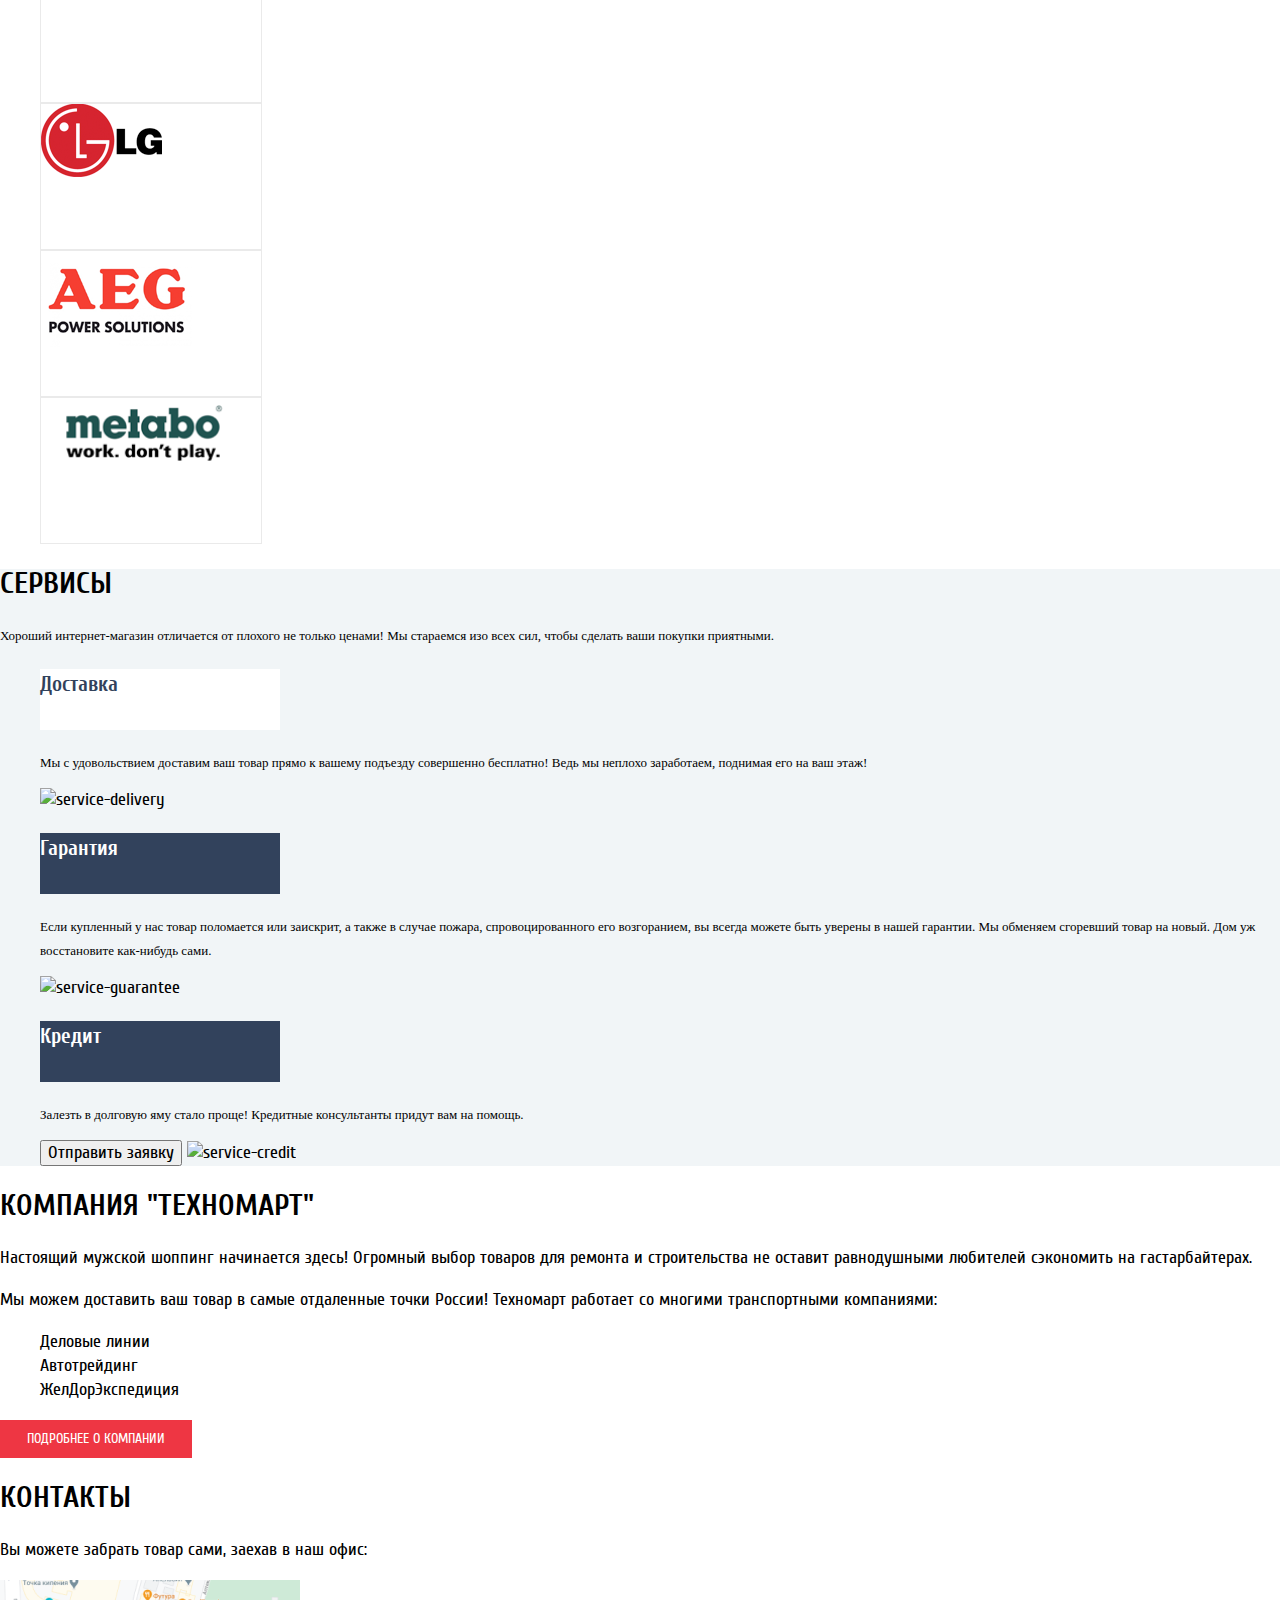
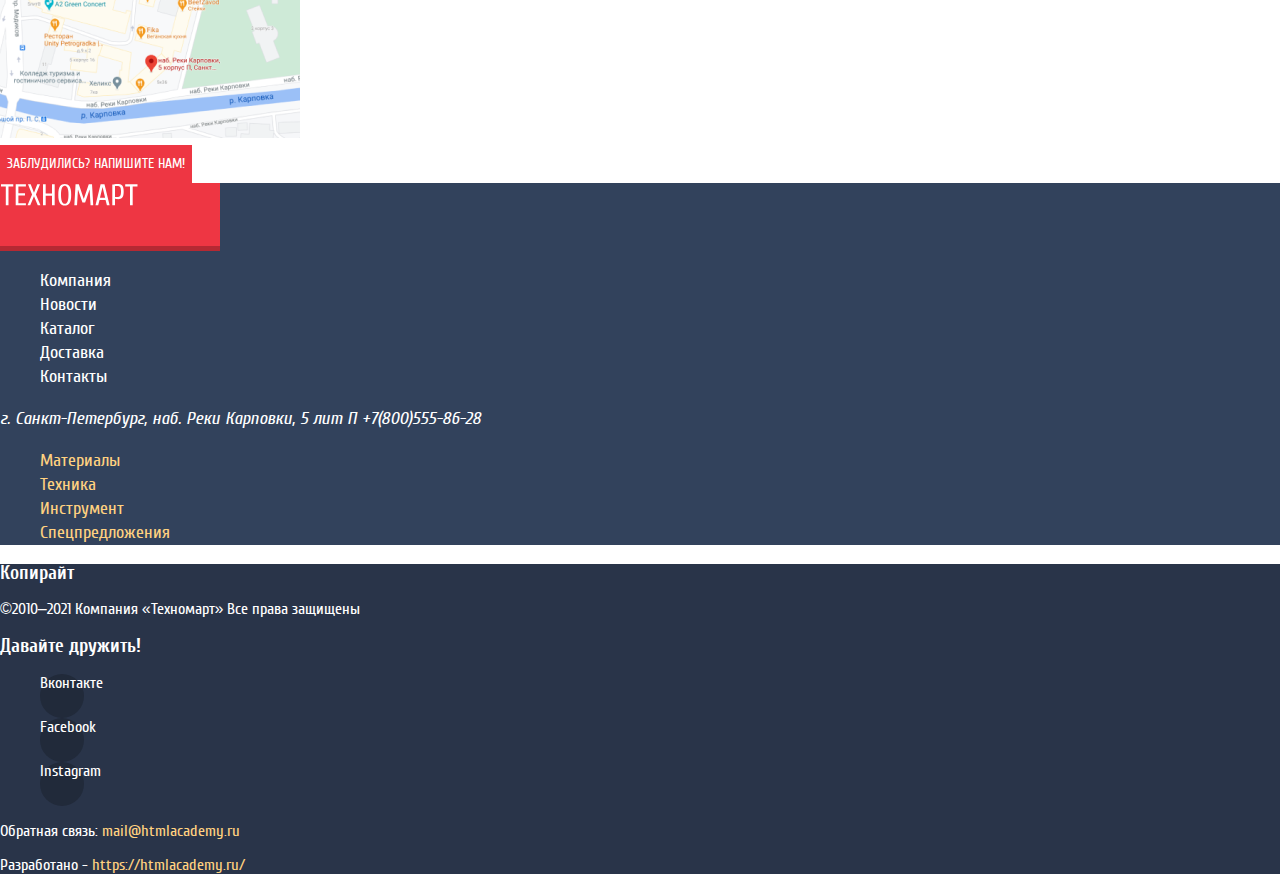
==== commit c2d0fb66: "fix some styles" ====
--- a/index.html
+++ b/index.html
@@ -5,6 +5,8 @@
    <meta charset="utf-8">
    <title>HTML Academy: Техномарт</title>
    <link rel="icon" href="favicon.ico">
+   <link href="css/normalize/normalize.css" rel="stylesheet">
+   <link href="css/style.css" rel="stylesheet">
 </head>
 
 <body class="page-body">
@@ -27,31 +29,31 @@
             <a href="blank.html">Оформить заказ</a>
          </div>
       </div>
-      <div class="main-header-middle">
-         <p>
+      <div class="main-header-container">
+         <p class="main-header-description">
             Интернет-магазин строительных материалов и инструментов для ремонта
          </p>
          <div>
             <a class="header-telephone" href="tel:+7(800)555-86-28">+7(800)555-86-28</a>
          </div>
-         <address>г. Санкт-Петербург, наб. Реки Карповки, 5 лит П</address>
+         <address class="header-adress">г. Санкт-Петербург, наб. Реки Карповки, 5 лит П</address>
          <section class="header-authorization">
             <h3>Авторизация</h3>
             <a class="sign-in" href="blank.html">Войти</a>
             <a class="sing-up" href="blank.html">Регистрация</a>
          </section>
+         <nav class="main-navigation">
+            <ul class="site-navigation">
+               <li><a>Главная</a></li>
+               <li><a href="blank.html">Компания</a></li>
+               <li><a href="catalog.html">Каталог</a></li>
+               <li><a href="blank.html">Новости</a></li>
+               <li><a href="blank.html">Спецпредложения</a></li>
+               <li><a href="blank.html">Доставка</a></li>
+               <li><a href="blank.html">Контакты</a></li>
+            </ul>
+         </nav>
       </div>
-      <nav class="main-navigation">
-         <ul class="site-navigation">
-            <li><a>Главная</a></li>
-            <li><a href="blank.html">Компания</a></li>
-            <li><a href="catalog.html">Каталог</a></li>
-            <li><a href="blank.html">Новости</a></li>
-            <li><a href="blank.html">Спецпредложения</a></li>
-            <li><a href="blank.html">Доставка</a></li>
-            <li><a href="blank.html">Контакты</a></li>
-         </ul>
-      </nav>
    </header>
    <main class="container">
       <h1>Техномарт</h1>
@@ -59,27 +61,27 @@
          <h2>Promo</h2>
          <div class="promo-materials">
             <h3>Материалы</h3>
-            <a class="promo-link" href="blank.html">На любой вкус</a>
+            <div class="button promo-button"><a href="blank.html">На любой вкус</a></div>
             <p>new</p>
          </div>
          <div class="promo-tools">
             <h3>Инструмент</h3>
-            <a class="promo-link" href="blank.html">На все случаи</a>
+            <div class="button promo-button"><a  href="blank.html">На все случаи</a></div>
             <p>new</p>
          </div>
          <div class="promo-technic">
             <h3>Техника</h3>
-            <a class="promo-link" href="blank.html">Для стройки</a>
+            <div class="button promo-button"><a  href="blank.html">Для стройки</a></div>
             <p>new</p>
          </div>
          <div class="promo-discount">
             <h3>Скидки 50%</h3>
-            <a class="promo-link" href="blank.html">На 350 товаров</a>
+            <div class="button promo-button"><a  href="blank.html">На 350 товаров</a></div>
             <p>new</p>
          </div>
          <div class="promo-delivery">
             <h3>Доставка</h3>
-            <a class="button-link" href="blank.html">Бесплатно</a>
+            <div class="button promo-button"><a  href="blank.html">Бесплатно</a></div>
             <p>new</p>
          </div>
       </section>
@@ -99,58 +101,78 @@
             </li>
          </ul>
          <p>
-            <a class="button-link" href="catalog.html">Открыть каталог</a>
-         </p>
-      </section>
-      <section class="popular products">
-         <h2>Популярные товары:</h2>
-         <p>
-            <a class="button-link" href="blank.html">Все популярные товары</a>
-         </p>
+            <a class="button button-slider" href="catalog.html">Открыть каталог</a>
+         </p>
+      </section>
+      <section class="popular-products">
+         <div class="header-popular">
+            <h2>Популярные товары:</h2>
+            <p>
+               <a class="button" href="blank.html">Все популярные товары</a>
+            </p>
+         </div>
          <ul class="popular-products-list">
             <li class="product-list-item">
                <img src="img/cards/bosch-bfg-9000.jpg" width="184" height="164" alt="Фото bosch-bfg-9000">
                <a href="blank.html">
                   <h3>Перфоратор bosch-bfg-9000</h3>
                </a>
-               <p>32500 P.</p>
-               <p>25500 P.</p>
+               <p class="item-full-price">32500 P.</p>
+               <p class="item-discount-price">25500 P.</p>
                <p>new</p>
+               <div class="card-hidden">
+                  <button class="button button-buy" type="button">Купить</button>
+                  <button class="button button-bookmarks" type="button">В закладки</button>
+               </div>
             </li>
             <li class="product-list-item">
                <img src="img/cards/bosch-bfg-3000.jpg" width="127" height="112" alt="Фото bosch-bfg-3000">
                <a href="blank.html">
                   <h3>Перфоратор bosch-bfg-3000</h3>
                </a>
-               <p>22500 P.</p>
-               <p>15500 P.</p>
+               <p class="item-full-price">22500 P.</p>
+               <p class="item-discount-price">15500 P.</p>
                <p>new</p>
+               <div class="card-hidden">
+                  <button class="button button-buy" type="button">Купить</button>
+                  <button class="button button-bookmarks" type="button">В закладки</button>
+               </div>
             </li>
             <li class="product-list-item">
                <img src="img/cards/bosch-bfg-6000.jpg" width="144" height="128" alt="Фото bosch-bfg-6000">
                <a href="blank.html">
                   <h3>Перфоратор bosch-bfg-6000</h3>
                </a>
-               <p>30500 P.</p>
-               <p>25500 P.</p>
+               <p class="item-full-price">30500 P.</p>
+               <p class="item-discount-price">25500 P.</p>
                <p>new</p>
+               <div class="card-hidden">
+                  <button class="button button-buy" type="button">Купить</button>
+                  <button class="button button-bookmarks" type="button">В закладки</button>
+               </div>
             </li>
             <li class="product-list-item">
                <img src="img/cards/bosch-bfg-2000.jpg" width="127" height="112" alt="Фото bosch-bfg-2000">
                <a href="blank.html">
                   <h3>Перфоратор bosch-bfg-2000</h3>
                </a>
-               <p>22500 P.</p>
-               <p>12500 P.</p>
+               <p class="item-full-price">22500 P.</p>
+               <p class="item-discount-price">12500 P.</p>
                <p>new</p>
-            </li>
-         </ul>
-      </section>
-      <section class="popular manufacturer">
-         <h2>Популярные производители:</h2>
-         <p>
-            <a class="button-link" href="blank.html">Все производители</a>
-         </p>
+               <div class="card-hidden">
+                  <button class="button button-buy" type="button">Купить</button>
+                  <button class="button button-bookmarks" type="button">В закладки</button>
+               </div>
+            </li>
+         </ul>
+      </section>
+      <section class="popular-manufacturer">
+         <div class="header-popular">
+            <h2>Популярные производители:</h2>
+            <p>
+               <a class="button" href="blank.html">Все производители</a>
+            </p>
+         </div>
          <ul class="popular-manufacturer-list">
             <li class="manufacturer-list-item">
                <a href="blank.html">
@@ -199,7 +221,7 @@
          <p>Хороший интернет-магазин отличается от плохого не только ценами! Мы стараемся изо всех сил, чтобы сделать
             ваши покупки приятными.</p>
          <ul class="services-list">
-            <li class="services-list-item">
+            <li class="services-list-item service-active">
                <h3>Доставка</h3>
                <p>Мы с удовольствием доставим ваш товар прямо к вашему подъезду совершенно бесплатно! Ведь мы неплохо
                   заработаем, поднимая его на ваш этаж!</p>
@@ -236,7 +258,7 @@
             <li class="transport-list-item">ЖелДорЭкспедиция</li>
          </ul>
          <div>
-            <a class="button-link" href="blank.html">Подробнее о компании</a>
+            <a class="button button-about" href="blank.html">Подробнее о компании</a>
          </div>
       </section>
       <section class="contacts">
@@ -249,14 +271,14 @@
             <img src="img/map.png" width="300" height="158" alt="Наш офис на карте">
          </a>
          <div>
-            <a class="button-link" href="blank.html">Заблудились? Напишите нам!</a>
+            <a class="button button-notify-us" href="blank.html">Заблудились? Напишите нам!</a>
          </div>
       </section>
    </main>
    <footer class="main-footer">
       <div class="footer-top">
          <div class="footer-row-1">
-            <a class="main-footer-logo">
+            <a class="footer-main-logo">
                <img src="img/logo-technomart-footer.svg" width="138" height="23" alt="Логотип техномарта">
             </a>
             <ul class="footer-navigation list-top">
--- a/css/style.css
+++ b/css/style.css
@@ -0,0 +1,525 @@
+/***************************** Fonts ***************************/
+
+@font-face {
+   font-family: "Cuprum";
+   src: url("../fonts/cuprum.woff2") format("woff2"), url("../fonts/cuprum.woff") format("woff");
+   font-weight: 400;
+   font-style: normal;
+}
+
+@font-face {
+   font-family: "Cuprum";
+   src: url("../fonts/cuprumbold.woff2") format("woff2"), url("../fonts/cuprumbold.woff") format("woff");
+   font-weight: 700;
+   font-style: normal;
+}
+
+@font-face {
+   font-family: "Cuprum";
+   src: url("../fonts/cuprumbolditalic.woff2") format("woff2"), url("../fonts/cuprumbolditalic.woff") format("woff");
+   font-weight: 700;
+   font-style: italic;
+}
+
+@font-face {
+   font-family: "Cuprum";
+   src: url("../fonts/cuprumitalic.woff2") format("woff2"), url("../fonts/cuprumitalic.woff") format("woff");
+   font-weight: 400;
+   font-style: italic;
+}
+
+@font-face {
+   font-family: "PTSans";
+   src: url("../fonts/ptsans.woff2") format("woff2"), url("../fonts/ptsans.woff") format("woff");
+   font-weight: 400;
+   font-style: normal;
+}
+
+@font-face {
+   font-family: "PTSans";
+   src: url("../fonts/ptsansbold.woff2") format("woff2"), url("../fonts/ptsansbold.woff") format("woff");
+   font-weight: 700;
+   font-style: normal;
+}
+
+/************************** Variables *************************/
+
+:root {
+   --basic-red: #EE3643;
+   --basic-green: #63A63E;
+   --basic-grey: #3D546F;
+   --basic-greylight: #C5C5C5;
+   --basic-background: #F1F5F7;
+   --basic-ligthbraun: #F9F5F0;
+   --white: #FFFFFF;
+   --special-yellow: #FFBF47;
+   --special-blue: #3BBCE3;
+   --special-lilac: #DC91D8;
+   --special-greenlight: #8ED78F;
+   --special-yellowlight: #FFD180;
+   --success: #5FBB2D;
+   --error: #BA2732;
+   --black: #000000;
+}
+
+/**************************** Global ***************************/
+
+
+.page-body {
+   min-width: 960px;
+   margin: 0;
+   padding: 0;
+   font-family: "Cuprum", Arial, sans-serif;
+   font-size: 18px;
+   line-height: 24px;
+   font-weight: 400;
+   color: var(--black);
+   background-color: var(--white);
+}
+
+.page-body img {
+   max-width: 100%;
+   height: auto;
+}
+
+.page-body a {
+   text-decoration: none;
+}
+
+.page-body h2 {
+   font-size: 30px;
+   line-height: 30px;
+   align-items: center;
+   text-transform: uppercase;
+}
+
+.page-body ul {
+   list-style: none;
+}
+
+/*************************** HEADER *************************/
+
+.main-header-top {
+   color: var(--white);
+   background-color: #293449;
+}
+
+.main-header-logo {
+   display: block;
+   background-color: var(--basic-red);
+   width: 220px;
+   box-shadow: inset 0px -5px 0px rgba(0, 0, 0, 0.24);
+}
+
+.place-order {
+   background-color: var(--basic-green);
+   width: 150px;
+   height: 42px;
+   line-height: 42px;
+   text-align: center;
+}
+
+.place-order a {
+   color: var(--white);
+}
+
+.main-header-container {
+   background-color: var(--basic-background);
+}
+
+.main-header-description {
+   color: var(--basic-red);
+   font-style: italic;
+   font-size: 16px;
+   line-height: 23px;
+}
+
+.header-telephone {
+   color: var(--basic-red);
+   font-weight: bold;
+   font-size: 21px;
+   line-height: 30px;
+}
+
+.header-adress {
+   font-size: 14px;
+   line-height: 24px;
+   font-style: normal;
+}
+
+.header-authorization {
+   background-color: var(--white);
+   font-size: 21px;
+   line-height: 21px;
+}
+
+.header-authorization a {
+   color: var(--black);
+}
+
+.main-navigation {
+   background: #32425C;
+   box-shadow: inset 0px -5px 0px #293449;
+}
+
+.site-navigation {
+   list-style: none;
+}
+
+.site-navigation a {
+   color: var(--white);
+}
+
+.form-search-field {
+   background-color: inherit;
+   border: none;
+}
+
+.form-search-field:hover,
+.bookmarks:hover,
+.basket:hover {
+   opacity: 1;
+}
+
+.bookmarks:active,
+.basket:active {
+   background-color: #161D29;
+   color: var(--white);
+   opacity: 0.5;
+}
+
+.place-order:hover {
+   background-color: var(--success);
+}
+
+.place-order:active a {
+   opacity: 0.5;
+}
+
+.form-search-field:focus {
+   background-color: var(--white);
+}
+
+.sing-up:hover,
+.sign-in:hover {
+   color: var(--basic-red);
+}
+
+.sing-up:active,
+.sign-in:active {
+   color: var(--basic-greylight);
+}
+
+.site-navigation li:hover {
+   background: #293449;
+   box-shadow: inset 0px -5px 0px #293449;
+}
+
+.site-navigation a:active {
+   background: #1D2739;
+   box-shadow: inset 0px -5px 0px #293449;
+   opacity: 0.5;
+}
+
+/**************************** MAIN **************************/
+
+/* Promo */
+
+.promo {
+   color: var(--white);
+}
+
+.promo h3 {
+   font-size: 24px;
+   line-height: 30px;
+   font-weight: bold;
+}
+
+.promo-materials {
+   background-color: var(--special-yellow);
+}
+
+.promo-tools {
+   background-color: var(--special-blue);
+}
+
+.promo-technic {
+   background-color: var(--special-lilac);
+}
+
+.promo-discount {
+   background-color: var(--special-greenlight);
+}
+
+.promo-delivery {
+   background-color: var(--special-yellow);
+}
+
+.button {
+   display: block;
+   width: 192px;
+   height: 38px;
+   text-align: center;
+   color: var(--white);
+   font-size: 14px;
+   line-height: 38px;
+   text-transform: uppercase;
+   background-color: var(--basic-red);
+   text-decoration: none;
+   border: none;
+}
+
+.promo-button {
+   background-color: var(--white);
+   opacity: 0.3;
+}
+
+.promo a {
+   color: var(--white);
+}
+
+.promo-button:hover {
+   background-color: #C5C5C5;
+   mix-blend-mode: normal;
+   opacity: 0.3;
+}
+
+.promo-button:active {
+   background: #A9A9A9;
+   mix-blend-mode: normal;
+   opacity: 0.3;
+}
+
+/* Slider */
+
+.slider {
+   color: var(--white);
+   background-color: var(--basic-greylight);
+}
+
+.slider h3 {
+   font-size: 36px;
+   line-height: 36px;
+   text-transform: uppercase;
+   font-weight: bold;
+}
+
+.slider-list {
+   list-style: none;
+}
+
+/* Popular products */
+
+.header-popular {
+   background-color: var(--basic-ligthbraun);
+}
+
+.popular-products-list {
+   font-family: PTSans;
+   font-style: normal;
+   font-weight: 700;
+   font-size: 18px;
+   line-height: 20px;
+   text-align: center;
+}
+
+.popular-products-list h3 {
+   color: var(--black);
+}
+
+.item-full-price, .item-discount-price {
+   font-size: 17px;
+   line-height: 18px;
+}
+
+.item-full-price {
+   color: #A9A9A9;
+   text-decoration-line: line-through;
+}
+
+.item-discount-price {
+   color: var(--white);
+   background-color: var(--basic-red);
+}
+
+.button-buy {
+   color: var(--white);
+   width: 135px;
+   height: 38px;
+   line-height: 38px;
+   text-align: center;
+   background-color: var(--basic-green);
+   box-shadow: inset 0px -3px 0px #367315;
+   border-radius: 2px;
+}
+
+.button-bookmarks {
+   width: 135px;
+   height: 38px;
+   text-align: center;
+   line-height: 32px;
+   background-color: var(--white);
+   border: 3px solid #63A63E;
+   box-sizing: border-box;
+   border-radius: 2px;
+   color: #32425C;
+   -webkit-text-stroke: 0.7px #000000;
+   text-shadow: 0px 4px 4px rgba(0, 0, 0, 0.25);
+}
+
+.card-hidden:hover {
+   display: block;
+}
+
+.button-buy:hover {
+   background-color: var(--success);
+}
+
+.button-buy:active {
+   background-color: #518534;
+}
+
+.button-bookmarks:hover {
+   border-color: #32425C;
+}
+
+.button-bookmarks:active {
+   -webkit-text-stroke: 0.7px #D8D8D8;
+   border-color: var(--basic-greylight);
+}
+
+/* Popular manufacturer */
+
+.manufacturer-list-item {
+   display: block;
+   width: 220px;
+   height: 145px;
+   border: 1px solid #EAEAEA;
+}
+
+.manufacturer-list-item:hover {
+   filter: drop-shadow(0px 4px 20px rgba(0, 0, 0, 0.15));
+}
+
+.manufacturer-list-item:active {
+   filter: drop-shadow(0px 4px 20px rgba(0, 0, 0, 0.15));
+   opacity: 0.5;
+}
+
+/* Services */
+
+.services {
+   background-color: var(--basic-background);
+}
+
+.services h3 {
+   color: var(--white);
+   font-size: 21px;
+   line-height: 30px;
+   width: 240px;
+   height: 61px;
+   background-color: #32425C;
+}
+
+.services h3:hover {
+   color: var(--white);
+   background-color: #293449;
+}
+
+.service-active h3 {
+   background-color: var(--white);
+   color: #32425C;
+}
+
+.services p,
+.about-company p
+.contacts p {
+   font-family: PT Sans;
+   font-style: normal;
+   font-weight: normal;
+   font-size: 13px;
+   line-height: 24px;
+}
+
+
+
+/* About company */
+
+.transport-list {
+   list-style: none;
+}
+
+/* Contacts */
+
+/************************** Footer **************************/
+
+.main-footer, .main-footer a {
+   color: var(--white);
+}
+
+.footer-main-logo {
+   display: block;
+   width: 220px;
+   height: 68px;
+   background: #EE3643;
+   box-shadow: inset 0px -5px 0px rgba(0, 0, 0, 0.24);
+}
+
+.footer-top {
+   background-color: #32425C;
+}
+
+.footer-bottom {
+   background-color: #293449;
+   font-size: 16px;
+   line-height: 18px;
+}
+
+.list-bottom a,
+.footer-developed a,
+.footer-feedback a {
+   color: var(--special-yellowlight);
+}
+
+.footer-social a {
+   display: block;
+   width: 44px;
+   height: 44px;
+   border-radius: 50%;
+   background-color: #212A3A;
+}
+
+.footer-navigation a:hover {
+   text-decoration: underline;
+}
+
+.list-top a:active {
+   color: #F1F5F7;
+   opacity: 0.5;
+   text-decoration: none;
+}
+
+.list-bottom a:active {
+   color: #FFD180;
+   opacity: 0.5;
+   text-decoration: none;
+}
+
+.footer-social a:hover,
+.footer-social a:hover,
+.footer-social a:active,
+.footer-social a:active {
+   background-color: #EE3643;
+}
+
+.footer-feedback a:hover,
+.footer-developed a:hover {
+   color: #FFD180;
+   text-decoration: underline;
+}
+
+.footer-feedback a:active,
+.footer-developed a:active {
+   color: #EE3643;
+   text-decoration: none;
+}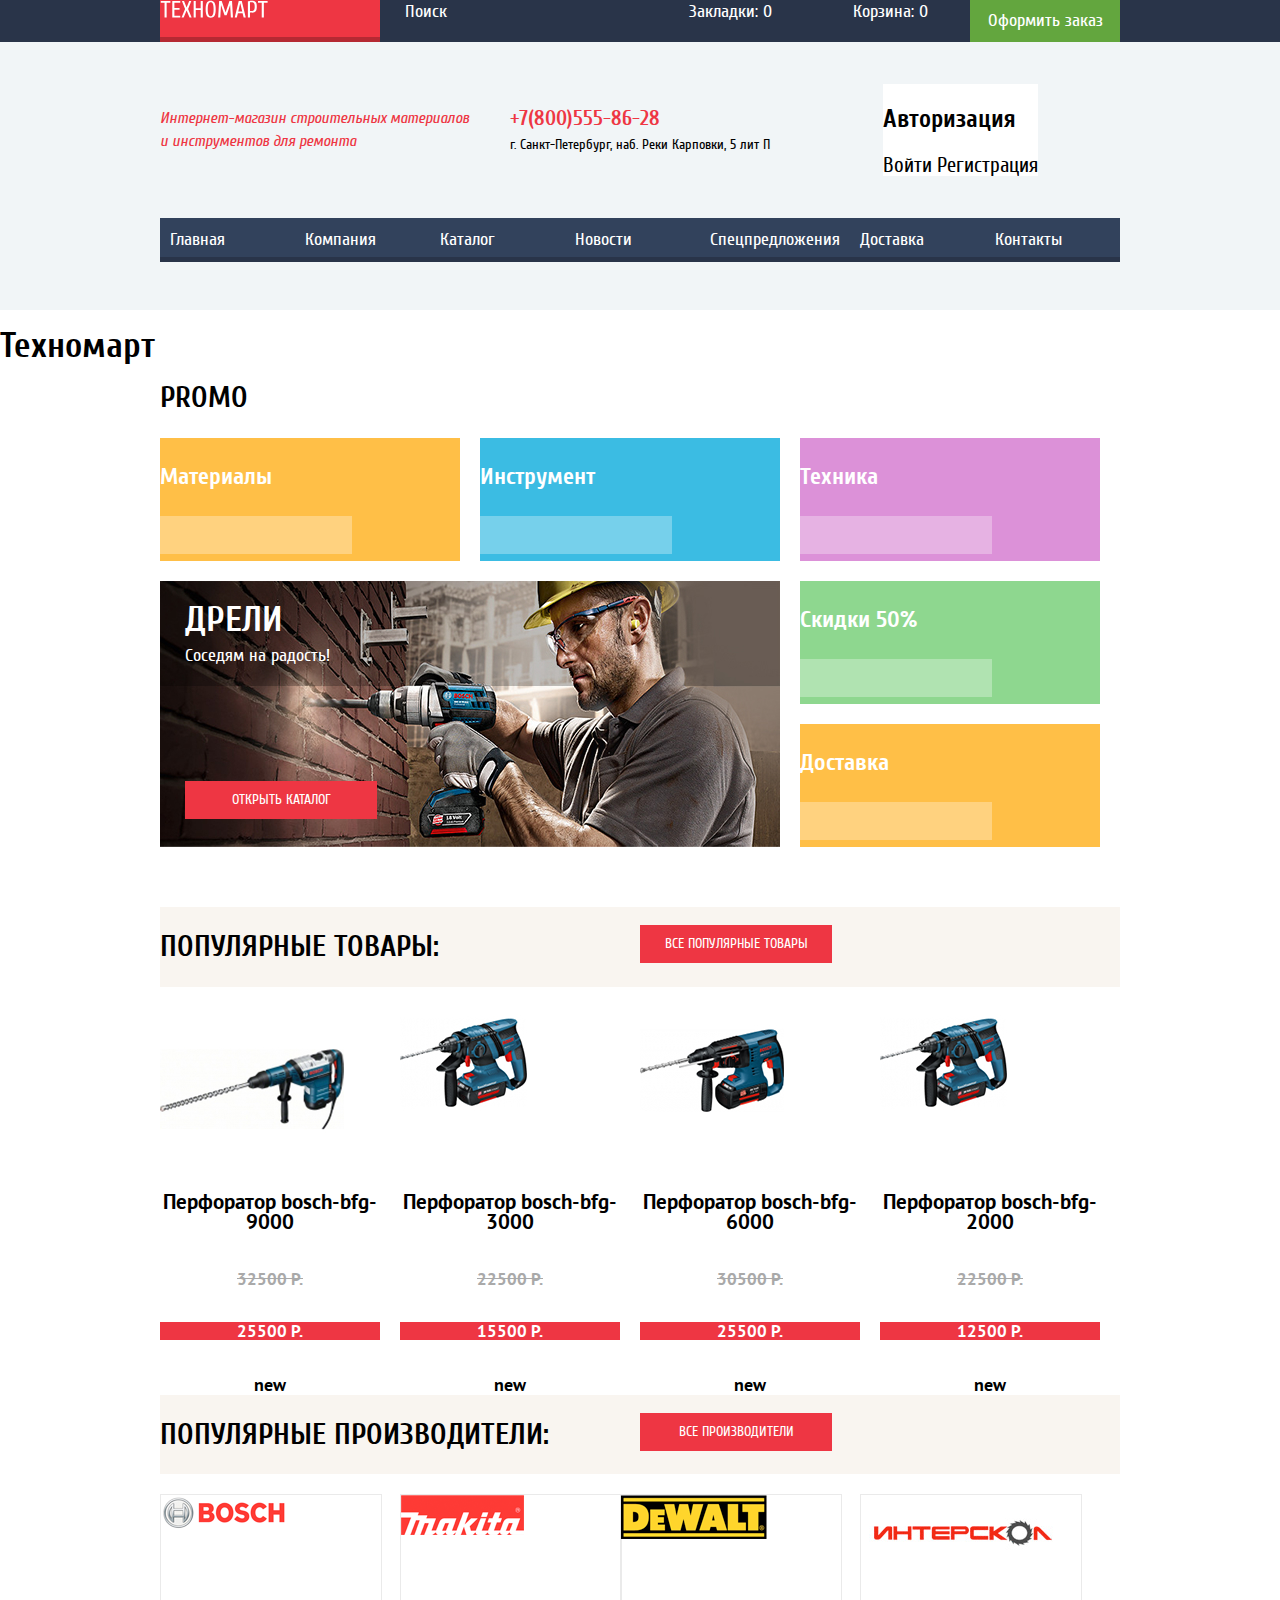
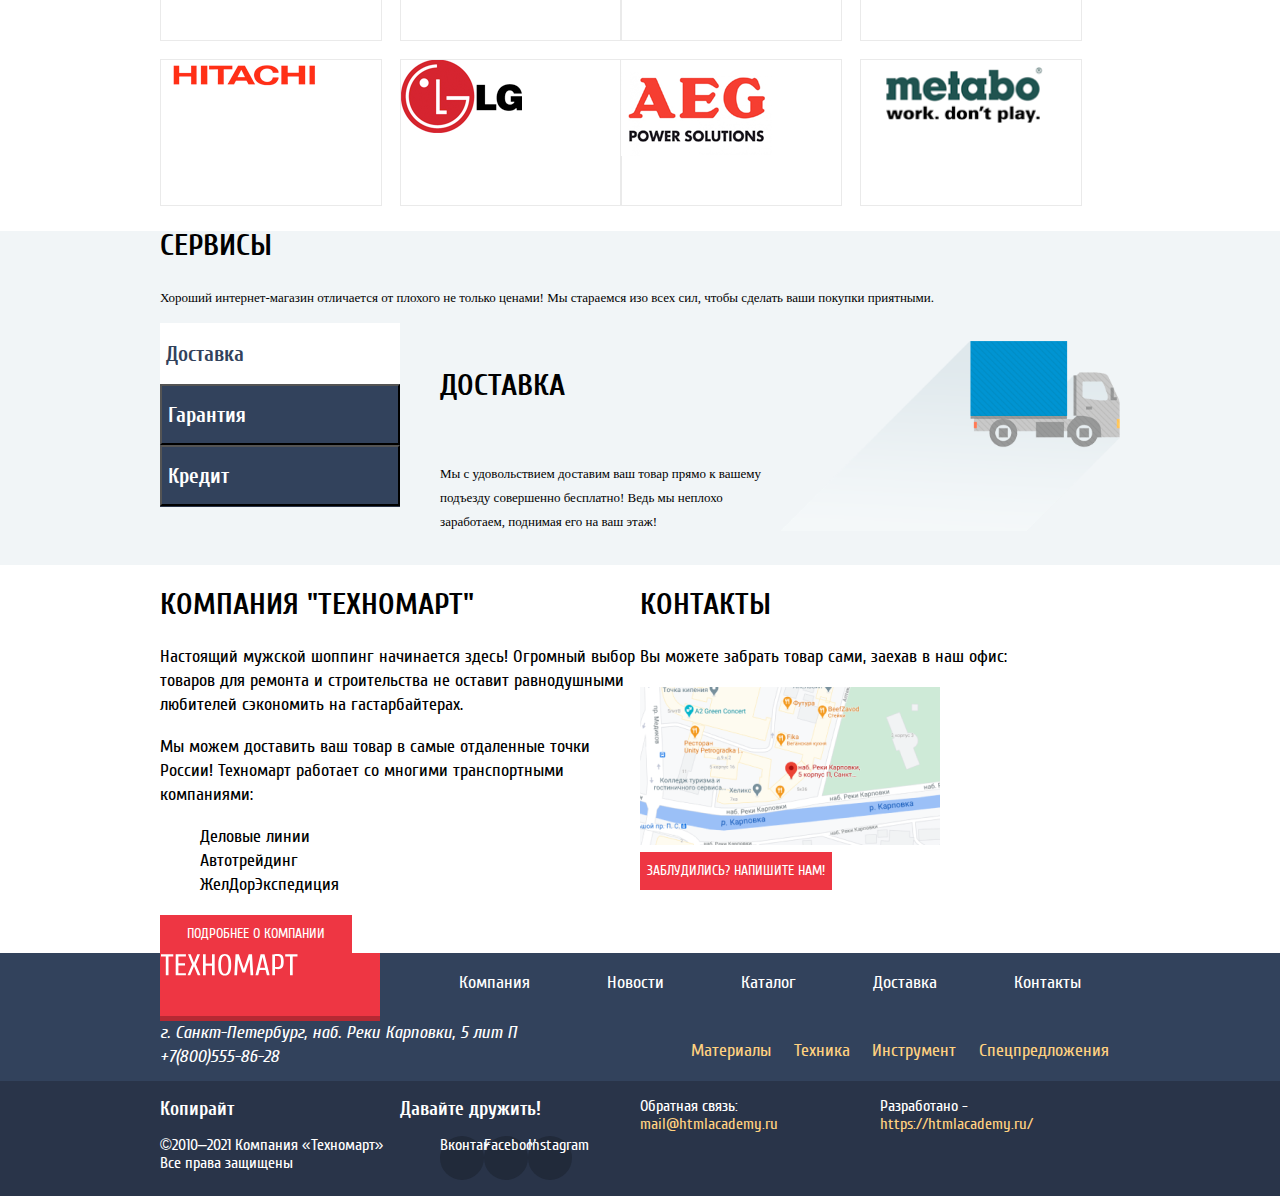
==== commit 45ca33ae: "add grid layers" ====
--- a/index.html
+++ b/index.html
@@ -12,99 +12,112 @@
 <body class="page-body">
    <header class="main-header">
       <div class="main-header-top">
-         <a class="main-header-logo">
-            <img src="img/logo-technomart.svg" width="108" height="18" alt="Логотип техномарта">
-         </a>
-         <form class="main-header-search" action="https://echo.htmlacademy.ru" method="get">
-            <label for="search-field">Поиск</label>
-            <input class="form-search-field" id="search-field" type="search" name="search">
-         </form>
-         <div class="bookmarks">
-            Закладки: <span>0</span>
-         </div>
-         <div class="basket">
-            Корзина: <span>0</span>
-         </div>
-         <div class="place-order">
-            <a href="blank.html">Оформить заказ</a>
-         </div>
-      </div>
-      <div class="main-header-container">
-         <p class="main-header-description">
-            Интернет-магазин строительных материалов и инструментов для ремонта
-         </p>
-         <div>
-            <a class="header-telephone" href="tel:+7(800)555-86-28">+7(800)555-86-28</a>
-         </div>
-         <address class="header-adress">г. Санкт-Петербург, наб. Реки Карповки, 5 лит П</address>
-         <section class="header-authorization">
-            <h3>Авторизация</h3>
-            <a class="sign-in" href="blank.html">Войти</a>
-            <a class="sing-up" href="blank.html">Регистрация</a>
-         </section>
-         <nav class="main-navigation">
-            <ul class="site-navigation">
-               <li><a>Главная</a></li>
-               <li><a href="blank.html">Компания</a></li>
-               <li><a href="catalog.html">Каталог</a></li>
-               <li><a href="blank.html">Новости</a></li>
-               <li><a href="blank.html">Спецпредложения</a></li>
-               <li><a href="blank.html">Доставка</a></li>
-               <li><a href="blank.html">Контакты</a></li>
-            </ul>
-         </nav>
+         <div class="container">
+            <div class="header-top-grid">
+               <a class="main-header-logo">
+                  <img src="img/logo-technomart.svg" width="108" height="18" alt="Логотип техномарта">
+               </a>
+               <form class="main-header-search" action="https://echo.htmlacademy.ru" method="get">
+                  <label for="search-field">Поиск</label>
+                  <input class="form-search-field" id="search-field" type="search" name="search">
+               </form>
+               <div class="bookmarks">
+                  Закладки: <span>0</span>
+               </div>
+               <div class="basket">
+                  Корзина: <span>0</span>
+               </div>
+               <div class="place-order">
+                  <a href="blank.html">Оформить заказ</a>
+               </div>
+            </div>
+         </div>
+      </div>
+      <div class="main-header-wrapper">
+         <div class="container middle-rows">
+            <div class="header-middle-grid">
+               <p class="main-header-description">
+                  Интернет-магазин строительных материалов и инструментов для ремонта
+               </p>
+               <div class="header-block">
+                  <div>
+                     <a class="header-telephone" href="tel:+7(800)555-86-28">+7(800)555-86-28</a>
+                  </div>
+                  <address class="header-adress">г. Санкт-Петербург, наб. Реки Карповки, 5 лит П</address>
+               </div>
+               <section class="header-authorization">
+                  <h3>Авторизация</h3>
+                  <a class="sign-in" href="blank.html">Войти</a>
+                  <a class="sing-up" href="blank.html">Регистрация</a>
+               </section>
+            </div>
+            <nav class="main-navigation">
+               <ul class="site-navigation">
+                  <li><a>Главная</a></li>
+                  <li><a href="blank.html">Компания</a></li>
+                  <li><a href="catalog.html">Каталог</a></li>
+                  <li><a href="blank.html">Новости</a></li>
+                  <li><a href="blank.html">Спецпредложения</a></li>
+                  <li><a href="blank.html">Доставка</a></li>
+                  <li><a href="blank.html">Контакты</a></li>
+               </ul>
+            </nav>
+         </div>
       </div>
    </header>
-   <main class="container">
+   <main>
       <h1>Техномарт</h1>
-      <section class="promo">
+      <section class="promo container">
          <h2>Promo</h2>
-         <div class="promo-materials">
-            <h3>Материалы</h3>
-            <div class="button promo-button"><a href="blank.html">На любой вкус</a></div>
-            <p>new</p>
-         </div>
-         <div class="promo-tools">
-            <h3>Инструмент</h3>
-            <div class="button promo-button"><a  href="blank.html">На все случаи</a></div>
-            <p>new</p>
-         </div>
-         <div class="promo-technic">
-            <h3>Техника</h3>
-            <div class="button promo-button"><a  href="blank.html">Для стройки</a></div>
-            <p>new</p>
-         </div>
-         <div class="promo-discount">
-            <h3>Скидки 50%</h3>
-            <div class="button promo-button"><a  href="blank.html">На 350 товаров</a></div>
-            <p>new</p>
-         </div>
-         <div class="promo-delivery">
-            <h3>Доставка</h3>
-            <div class="button promo-button"><a  href="blank.html">Бесплатно</a></div>
-            <p>new</p>
+         <div class="promo-grid">
+            <div class="promo-materials">
+               <h3>Материалы</h3>
+               <div class="button promo-button"><a href="blank.html">На любой вкус</a></div>
+               <p>new</p>
+            </div>
+            <div class="promo-tools">
+               <h3>Инструмент</h3>
+               <div class="button promo-button"><a href="blank.html">На все случаи</a></div>
+               <p>new</p>
+            </div>
+            <div class="promo-technic">
+               <h3>Техника</h3>
+               <div class="button promo-button"><a href="blank.html">Для стройки</a></div>
+               <p>new</p>
+            </div>
+            <div class="promo-discount">
+               <h3>Скидки 50%</h3>
+               <div class="button promo-button"><a href="blank.html">На 350 товаров</a></div>
+               <p>new</p>
+            </div>
+            <div class="promo-delivery">
+               <h3>Доставка</h3>
+               <div class="button promo-button"><a href="blank.html">Бесплатно</a></div>
+               <p>new</p>
+            </div>
+            <section class="slider">
+               <h2>Слайдер</h2>
+               <ul class="slider-list">
+                  <li class="slider-item slider-hidden">
+                     <h3>Перфораторы</h3>
+                     <p>Настоящие мужские игрушки</p>
+                     <img src="img/index-slider/slider-perforator.jpg" width="620" height="266"
+                        alt="Рабочий сверлит стену перфоратором">
+                  </li>
+                  <li class="slider-item">
+                     <h3>Дрели</h3>
+                     <p>Соседям на радость!</p>
+                     <img src="img/index-slider/slider-drill.jpg" width="620" height="266"
+                        alt="Рабочий сверлит стену дрелью">
+                  </li>
+               </ul>
+               <p>
+                  <a class="button button-slider" href="catalog.html">Открыть каталог</a>
+               </p>
+            </section>
          </div>
       </section>
-      <section class="slider">
-         <h2>Слайдер</h2>
-         <ul class="slider-list">
-            <li class="slider-item">
-               <h3>Перфораторы</h3>
-               <p>Настоящие мужские игрушки</p>
-               <img src="img/index-slider/slider-perforator.jpg" width="620" height="266"
-                  alt="Рабочий сверлит стену перфоратором">
-            </li>
-            <li class="slider-item">
-               <h3>Дрели</h3>
-               <p>Соседям на радость!</p>
-               <img src="img/index-slider/slider-drill.jpg" width="620" height="266" alt="Рабочий сверлит стену дрелью">
-            </li>
-         </ul>
-         <p>
-            <a class="button button-slider" href="catalog.html">Открыть каталог</a>
-         </p>
-      </section>
-      <section class="popular-products">
+      <section class="popular-products container">
          <div class="header-popular">
             <h2>Популярные товары:</h2>
             <p>
@@ -166,7 +179,7 @@
             </li>
          </ul>
       </section>
-      <section class="popular-manufacturer">
+      <section class="popular-manufacturer container">
          <div class="header-popular">
             <h2>Популярные производители:</h2>
             <p>
@@ -217,67 +230,84 @@
          </ul>
       </section>
       <section class="services">
-         <h2>Сервисы</h2>
-         <p>Хороший интернет-магазин отличается от плохого не только ценами! Мы стараемся изо всех сил, чтобы сделать
-            ваши покупки приятными.</p>
-         <ul class="services-list">
-            <li class="services-list-item service-active">
-               <h3>Доставка</h3>
-               <p>Мы с удовольствием доставим ваш товар прямо к вашему подъезду совершенно бесплатно! Ведь мы неплохо
-                  заработаем, поднимая его на ваш этаж!</p>
-               <img src="https://via.placeholder.com/150x100" alt="service-delivery">
-            </li>
-            <li class="services-list-item">
-               <h3>Гарантия</h3>
-               <p>Если купленный у нас товар поломается или заискрит, а также в случае пожара, спровоцированного его
-                  возгоранием, вы всегда можете быть уверены в нашей гарантии. Мы обменяем сгоревший товар на новый. Дом
-                  уж восстановите как-нибудь сами.</p>
-               <img src="https://via.placeholder.com/150x100" alt="service-guarantee">
-            </li>
-            <li class="services-list-item">
-               <h3>Кредит</h3>
-               <p>Залезть в долговую яму стало проще! Кредитные консультанты придут вам на помощь.</p>
-               <button type="button">Отправить заявку</button>
-               <img src="https://via.placeholder.com/150x100" alt="service-credit">
-            </li>
-         </ul>
+         <div class="container">
+            <h2>Сервисы</h2>
+            <p>Хороший интернет-магазин отличается от плохого не только ценами! Мы стараемся изо всех сил, чтобы сделать
+               ваши покупки приятными.</p>
+            <div class="services-menu-grid">
+               <ul class="services-menu">
+                  <li class="services-menu-item menu-item-active"><button>Доставка</button></li>
+                  <li class="services-menu-item"><button>Гарантия</button></li>
+                  <li class="services-menu-item"><button>Кредит</button></li>
+               </ul>
+               <ul class="services-list">
+                  <li class="services-list-item service-active">
+                     <div class="list-item-grid">
+                        <h3>Доставка</h3>
+                        <p>Мы с удовольствием доставим ваш товар прямо к вашему подъезду совершенно бесплатно! Ведь мы неплохо
+                           заработаем, поднимая его на ваш этаж!</p>
+                     </div>
+                     <img src="img/services/delivery.png" alt="service-delivery">
+                  </li>
+                  <li class="services-list-item">
+                     <div class="list-item-grid">
+                        <h3>Гарантия</h3>
+                        <p>Если купленный у нас товар поломается или заискрит, а также в случае пожара, спровоцированного его
+                           возгоранием, вы всегда можете быть уверены в нашей гарантии. Мы обменяем сгоревший товар на новый. Дом
+                           уж восстановите как-нибудь сами.</p>
+                     </div>
+                     <img src="img/services/guarantee.png" alt="service-guarantee">
+                  </li>
+                  <li class="services-list-item">
+                     <div class="list-item-grid">
+                        <h3>Кредит</h3>
+                        <p>Залезть в долговую яму стало проще! Кредитные консультанты придут вам на помощь.</p>
+                        <button type="button">Отправить заявку</button>
+                     </div>
+                     <img src="img/services/credit.png" alt="service-credit">
+                  </li>
+               </ul>
+            </div>
+         </div>
       </section>
-      <section class="about-company">
-         <h2>Компания "Техномарт"</h2>
-         <p>
-            Настоящий мужской шоппинг начинается здесь! Огромный выбор товаров для ремонта и строительства не оставит
-            равнодушными любителей сэкономить на гастарбайтерах.
-         </p>
-         <p>
-            Мы можем доставить ваш товар в самые отдаленные точки России! Техномарт работает со многими транспортными
-            компаниями:
-         </p>
-         <ul class="transport-list">
-            <li class="transport-list-item">Деловые линии</li>
-            <li class="transport-list-item">Автотрейдинг</li>
-            <li class="transport-list-item">ЖелДорЭкспедиция</li>
-         </ul>
-         <div>
-            <a class="button button-about" href="blank.html">Подробнее о компании</a>
-         </div>
-      </section>
-      <section class="contacts">
-         <h2>Контакты</h2>
-         <p>
-            Вы можете забрать товар сами,
-            заехав в наш офис:
-         </p>
-         <a href="">
-            <img src="img/map.png" width="300" height="158" alt="Наш офис на карте">
-         </a>
-         <div>
-            <a class="button button-notify-us" href="blank.html">Заблудились? Напишите нам!</a>
-         </div>
-      </section>
+      <div class="index-columns container">
+         <section class="about-company">
+            <h2>Компания "Техномарт"</h2>
+            <p>
+               Настоящий мужской шоппинг начинается здесь! Огромный выбор товаров для ремонта и строительства не оставит
+               равнодушными любителей сэкономить на гастарбайтерах.
+            </p>
+            <p>
+               Мы можем доставить ваш товар в самые отдаленные точки России! Техномарт работает со многими транспортными
+               компаниями:
+            </p>
+            <ul class="transport-list">
+               <li class="transport-list-item">Деловые линии</li>
+               <li class="transport-list-item">Автотрейдинг</li>
+               <li class="transport-list-item">ЖелДорЭкспедиция</li>
+            </ul>
+            <div>
+               <a class="button button-about" href="blank.html">Подробнее о компании</a>
+            </div>
+         </section>
+         <section class="contacts">
+            <h2>Контакты</h2>
+            <p>
+               Вы можете забрать товар сами,
+               заехав в наш офис:
+            </p>
+            <a href="">
+               <img src="img/map.png" width="300" height="158" alt="Наш офис на карте">
+            </a>
+            <div>
+               <a class="button button-notify-us" href="blank.html">Заблудились? Напишите нам!</a>
+            </div>
+         </section>
+      </div>
    </main>
    <footer class="main-footer">
       <div class="footer-top">
-         <div class="footer-row-1">
+         <div class="footer-row-1 container">
             <a class="footer-main-logo">
                <img src="img/logo-technomart-footer.svg" width="138" height="23" alt="Логотип техномарта">
             </a>
@@ -289,9 +319,9 @@
                <li><a href="blank.html">Контакты</a></li>
             </ul>
          </div>
-         <div class="footer-row-2">
+         <div class="footer-row-2 container">
             <address>
-               г. Санкт-Петербург, наб. Реки Карповки, 5 лит П
+               г. Санкт-Петербург, наб. Реки Карповки, 5 лит П<br>
                <a href="tel:+7(800)555-86-28">+7(800)555-86-28</a>
             </address>
             <ul class="footer-navigation list-bottom">
@@ -302,37 +332,39 @@
             </ul>
          </div>
       </div>
-      <div class="footer-bottom">
-         <section class="copyright">
-            <h3>Копирайт</h3>
-            <p>
-               ©2010–2021 Компания «Техномарт» Все права защищены
-            </p>
-         </section>
-         <section class="footer-social">
-            <h3>Давайте дружить!</h3>
-            <ul>
-               <li>
-                  <a class="social-button" href="https://vk.com/htmlacademy" target="_blank">Вконтакте</a>
-               </li>
-               <li>
-                  <a class="social-button" href="https://www.facebook.com/htmlacademy/" target="_blank">Facebook</a>
-               </li>
-               <li>
-                  <a class="social-button" href="https://www.instagram.com/htmlacademy" target="_blank">Instagram</a>
-               </li>
-            </ul>
-         </section>
-         <p class="footer-feedback">
-            Обратная связь:
-            <a href="mailto:mail@htmlacademy.ru">mail@htmlacademy.ru</a>
-         </p>
-         <p class="footer-developed">
-            Разработано -
-            <a href="https://htmlacademy.ru/intensive/htmlcss" target="_blank">https://htmlacademy.ru/</a>
-         </p>
+      <div class="footer-wrapper">
+         <div class="footer-bottom container">
+            <section class="copyright">
+               <h3>Копирайт</h3>
+               <p>
+                  ©2010–2021 Компания «Техномарт» Все права защищены
+               </p>
+            </section>
+            <section class="footer-social">
+               <h3>Давайте дружить!</h3>
+               <ul class="social-list">
+                  <li>
+                     <a class="social-button" href="https://vk.com/htmlacademy" target="_blank">Вконтакте</a>
+                  </li>
+                  <li>
+                     <a class="social-button" href="https://www.facebook.com/htmlacademy/" target="_blank">Facebook</a>
+                  </li>
+                  <li>
+                     <a class="social-button" href="https://www.instagram.com/htmlacademy" target="_blank">Instagram</a>
+                  </li>
+               </ul>
+            </section>
+            <p class="footer-feedback">
+               Обратная связь:<br>
+               <a href="mailto:mail@htmlacademy.ru">mail@htmlacademy.ru</a>
+            </p>
+            <p class="footer-developed">
+               Разработано -<br>
+               <a href="https://htmlacademy.ru/intensive/htmlcss" target="_blank">https://htmlacademy.ru/</a>
+            </p>
+         </div>
       </div>
    </footer>
 </body>
 
-</html>
+</html>--- a/css/style.css
+++ b/css/style.css
@@ -75,6 +75,15 @@
    font-weight: 400;
    color: var(--black);
    background-color: var(--white);
+   min-height: 100%;
+   display: grid;
+   grid-template-rows: min-content 1fr min-content;
+   align-content: start;
+}
+
+.container {
+   margin: 0 auto;
+   width: 960px;
 }
 
 .page-body img {
@@ -97,11 +106,21 @@
    list-style: none;
 }
 
+.page {
+   height: 100%;
+}
+
 /*************************** HEADER *************************/
 
 .main-header-top {
    color: var(--white);
    background-color: #293449;
+}
+
+.header-top-grid {
+   display: grid;
+   grid-template-columns: 220px 271px 1fr 1fr 150px;
+   justify-items: center;
 }
 
 .main-header-logo {
@@ -123,8 +142,9 @@
    color: var(--white);
 }
 
-.main-header-container {
+.main-header-wrapper {
    background-color: var(--basic-background);
+   min-height: 268px;
 }
 
 .main-header-description {
@@ -157,6 +177,19 @@
    color: var(--black);
 }
 
+.header-middle-grid {
+   display: grid;
+   grid-template-columns: 1fr 1fr 1fr;
+   justify-items: center;
+   align-items: center;
+}
+
+.middle-rows {
+   display: grid;
+   grid-template-rows: 1fr min-content;
+   min-height: 220px;
+}
+
 .main-navigation {
    background: #32425C;
    box-shadow: inset 0px -5px 0px #293449;
@@ -164,10 +197,18 @@
 
 .site-navigation {
    list-style: none;
+   margin: 0;
+   padding: 0;
+   display: grid;
+   grid-template-columns: repeat(7, 1fr);
+   justify-items: stretch;
+   align-items: center;
 }
 
 .site-navigation a {
-   color: var(--white);
+   display: block;
+   color: var(--white);
+   padding: 10px;
 }
 
 .form-search-field {
@@ -181,6 +222,10 @@
    opacity: 1;
 }
 
+.catalog-basket {
+   background-color: #EE3643;
+}
+
 .bookmarks:active,
 .basket:active {
    background-color: #161D29;
@@ -221,12 +266,42 @@
    opacity: 0.5;
 }
 
+/* user-info */
+
+.user-info a {
+   color: var(--black);
+}
+
+.user-name h3 {
+   font-size: 21px;
+   line-height: 21px;
+   background-color: var(--white);
+}
+
+.user-link-list a:hover {
+   color: var(--basic-red);
+   text-decoration: none;
+}
+
+.user-name:active,
+.user-link-list a:active {
+   color: var(--basic-greylight);
+}
+
 /**************************** MAIN **************************/
 
 /* Promo */
 
 .promo {
-   color: var(--white);
+   margin-bottom: 60px;
+}
+
+.promo-grid {
+   color: var(--white);
+   display: grid;
+   grid-template-columns: 300px 300px 300px;
+   grid-template-rows: 123px 123px 123px;
+   gap: 20px;
 }
 
 .promo h3 {
@@ -293,37 +368,99 @@
 /* Slider */
 
 .slider {
+   width: 620px;
+   height: 266px;
    color: var(--white);
    background-color: var(--basic-greylight);
+   grid-column: 1 / 3;
+   grid-row: 2 / 4;
+   position: relative;
 }
 
 .slider h3 {
+   position: relative;
    font-size: 36px;
    line-height: 36px;
    text-transform: uppercase;
    font-weight: bold;
+   top: -70px;
+   left: -15px;
+   z-index: 2;
+}
+
+.slider p {
+   position: relative;
+   top: -100px;
+   left: -15px;
+   z-index: 2;
+}
+
+.slider img {
+   position: absolute;
+   top: 0px;
+   left: 0px;
+   z-index: 1;
+}
+
+.slider .button-slider {
+   position: relative;
+   z-index: 2;
+   top: 95px;
+   left: 40px;
 }
 
 .slider-list {
    list-style: none;
 }
 
+.slider-hidden {
+   display: none;
+}
+
 /* Popular products */
+
+.popular-products {
+   margin-bottom: 70px;
+}
 
 .header-popular {
    background-color: var(--basic-ligthbraun);
+   display: grid;
+   grid-template-columns: 1fr 1fr;
+   margin-bottom: 20px;
+}
+
+.header-popular h2 {
+   justify-self: start;
+}
+
+.header-popular p {
+   justify-content: end;
 }
 
 .popular-products-list {
+   margin: 0;
+   padding: 0;
    font-family: PTSans;
    font-style: normal;
    font-weight: 700;
    font-size: 18px;
    line-height: 20px;
    text-align: center;
-}
-
-.popular-products-list h3 {
+   display: grid;
+   grid-template-columns: 220px 220px 220px 220px;
+   height: 318px;
+   gap: 20px;
+   align-items: stretch;
+}
+
+.product-list-item {
+   display: grid;
+   grid-template-rows: 1fr min-content min-content min-content min-content;
+}
+
+.popular-products-list h3,
+.cards-item h3 {
    color: var(--black);
 }
 
@@ -367,6 +504,10 @@
    text-shadow: 0px 4px 4px rgba(0, 0, 0, 0.25);
 }
 
+.card-hidden {
+   display: none;
+}
+
 .card-hidden:hover {
    display: block;
 }
@@ -389,6 +530,15 @@
 }
 
 /* Popular manufacturer */
+
+.popular-manufacturer-list {
+   margin: 0;
+   padding: 0;
+   display: grid;
+   grid-template-columns: 220px 200px 220px 220px;
+   grid-template-rows: 145px;
+   gap: 20px;
+}
 
 .manufacturer-list-item {
    display: block;
@@ -413,22 +563,10 @@
 }
 
 .services h3 {
-   color: var(--white);
-   font-size: 21px;
+   font-size: 30px;
    line-height: 30px;
-   width: 240px;
    height: 61px;
-   background-color: #32425C;
-}
-
-.services h3:hover {
-   color: var(--white);
-   background-color: #293449;
-}
-
-.service-active h3 {
-   background-color: var(--white);
-   color: #32425C;
+   text-transform: uppercase;
 }
 
 .services p,
@@ -441,7 +579,63 @@
    line-height: 24px;
 }
 
-
+.services-menu-grid {
+   display: grid;
+   grid-template-columns: min-content 1fr 1fr;
+}
+
+.services-menu {
+   margin: 0;
+   padding: 0;
+}
+
+.services-menu li {
+   box-shadow: 0px 1px 0px #293449, inset 0px 1px 0px #405069;
+}
+
+.services-menu button {
+   color: var(--white);
+   background-color: #32425C;
+   width: 240px;
+   height: 61px;
+   font-family: Cuprum;
+   font-style: normal;
+   font-weight: bold;
+   font-size: 21px;
+   line-height: 30px;
+   display: flex;
+   align-items: center;
+}
+
+.menu-item-active button {
+   background-color: var(--white);
+   color: #32425C;
+   border: none;
+}
+
+.services-list {
+   grid-column: 2 / -1;
+}
+
+.services-list-item {
+   display: grid;
+   grid-template-columns: 1fr 1fr;
+}
+
+.services-list-item {
+   display: none;
+}
+
+.service-active {
+   display: grid;
+}
+
+/* Index-columns */
+
+.index-columns {
+   display: grid;
+   grid-template-columns: 1fr 1fr;
+}
 
 /* About company */
 
@@ -450,6 +644,127 @@
 }
 
 /* Contacts */
+
+/* Breadcrumbs */
+
+.breadcrumbs a {
+   font-family: PT Sans;
+   color: var(--black);
+   font-size: 13px;
+   line-height: 18px;
+   text-transform: uppercase;
+}
+
+/* Catalog-category */
+
+.catalog-category {
+   background-color: #F1F5F7;
+}
+
+/* Catalog-sorting */
+
+.catalog-sorting,
+.sorting-button {
+   background-color: #F7F3EC;
+}
+.sorting-list button {
+   font-family: PT Sans;
+   color: var(--black);
+   font-size: 13px;
+   line-height: 18px;
+   text-transform: uppercase;
+   opacity: 0.3;
+   text-decoration: underline;
+   text-decoration-style: dashed;
+   text-decoration-color: var(--basic-red);
+}
+
+.sorting-list button:hover {
+   text-decoration-style: solid;
+   opacity: 1;
+}
+
+.sorting-list button:active {
+   text-decoration: none;
+   color: var(--basic-red);
+}
+
+/* Catalog-filter */
+
+.catalog-filter h3 {
+   font-family: PTSans;
+   font-size: 13px;
+   line-height: 18px;
+   font-weight: 400;
+   text-transform: uppercase;
+   background-color: #F7F3EC;
+}
+
+.filter-parameter {
+   font-family: PT Sans;
+   font-style: normal;
+   font-weight: 700;
+   font-size: 17px;
+   line-height: 30px;
+   text-transform: uppercase;
+}
+
+.filter-item label {
+   font-family: PT Sans;
+   font-style: normal;
+   font-weight: normal;
+   font-size: 15px;
+   line-height: 19px;
+   text-transform: uppercase;
+}
+
+.filter-button,
+.pagination-list a,
+.pagination-button {
+   background-color: var(--white);
+   border: 1px solid #E5E5E5;
+   border-radius: 2px;
+   font-family: PT Sans;
+   font-style: normal;
+   font-weight: normal;
+   font-size: 13px;
+   line-height: 18px;
+   color: var(--black);
+}
+
+/* Catalog-pagination */
+
+.pagination-list a {
+   display: block;
+   width: 38px;
+   height: 38px;
+   text-align: center;
+   line-height: 38px;
+}
+
+.pagination-item a:hover,
+.pagination-button:hover {
+   border-color: #C5C5C5;
+}
+
+.pagination-item a:active,
+.pagination-button:active {
+   border-color: var(--basic-red);
+}
+
+/* Catalog-about-tools */
+
+.about-tools {
+   background-color: #F1F5F7;
+}
+
+.about-tools p {
+   font-family: PT Sans;
+   font-style: normal;
+   font-weight: normal;
+   font-size: 13px;
+   line-height: 24px;
+}
 
 /************************** Footer **************************/
 
@@ -469,7 +784,7 @@
    background-color: #32425C;
 }
 
-.footer-bottom {
+.footer-wrapper {
    background-color: #293449;
    font-size: 16px;
    line-height: 18px;
@@ -522,4 +837,33 @@
 .footer-developed a:active {
    color: #EE3643;
    text-decoration: none;
+}
+
+.footer-row-1 {
+   display: grid;
+   grid-template-columns: min-content 1fr;
+}
+
+.list-top {
+   display: flex;
+   justify-content: space-around;
+}
+
+.footer-row-2 {
+   display: grid;
+   grid-template-columns: 1fr 1fr;
+}
+
+.list-bottom {
+   display: flex;
+   justify-content: space-around;
+}
+
+.footer-bottom {
+   display: grid;
+   grid-template-columns: 1fr 1fr 1fr 1fr;
+}
+
+.social-list {
+   display: flex;
 }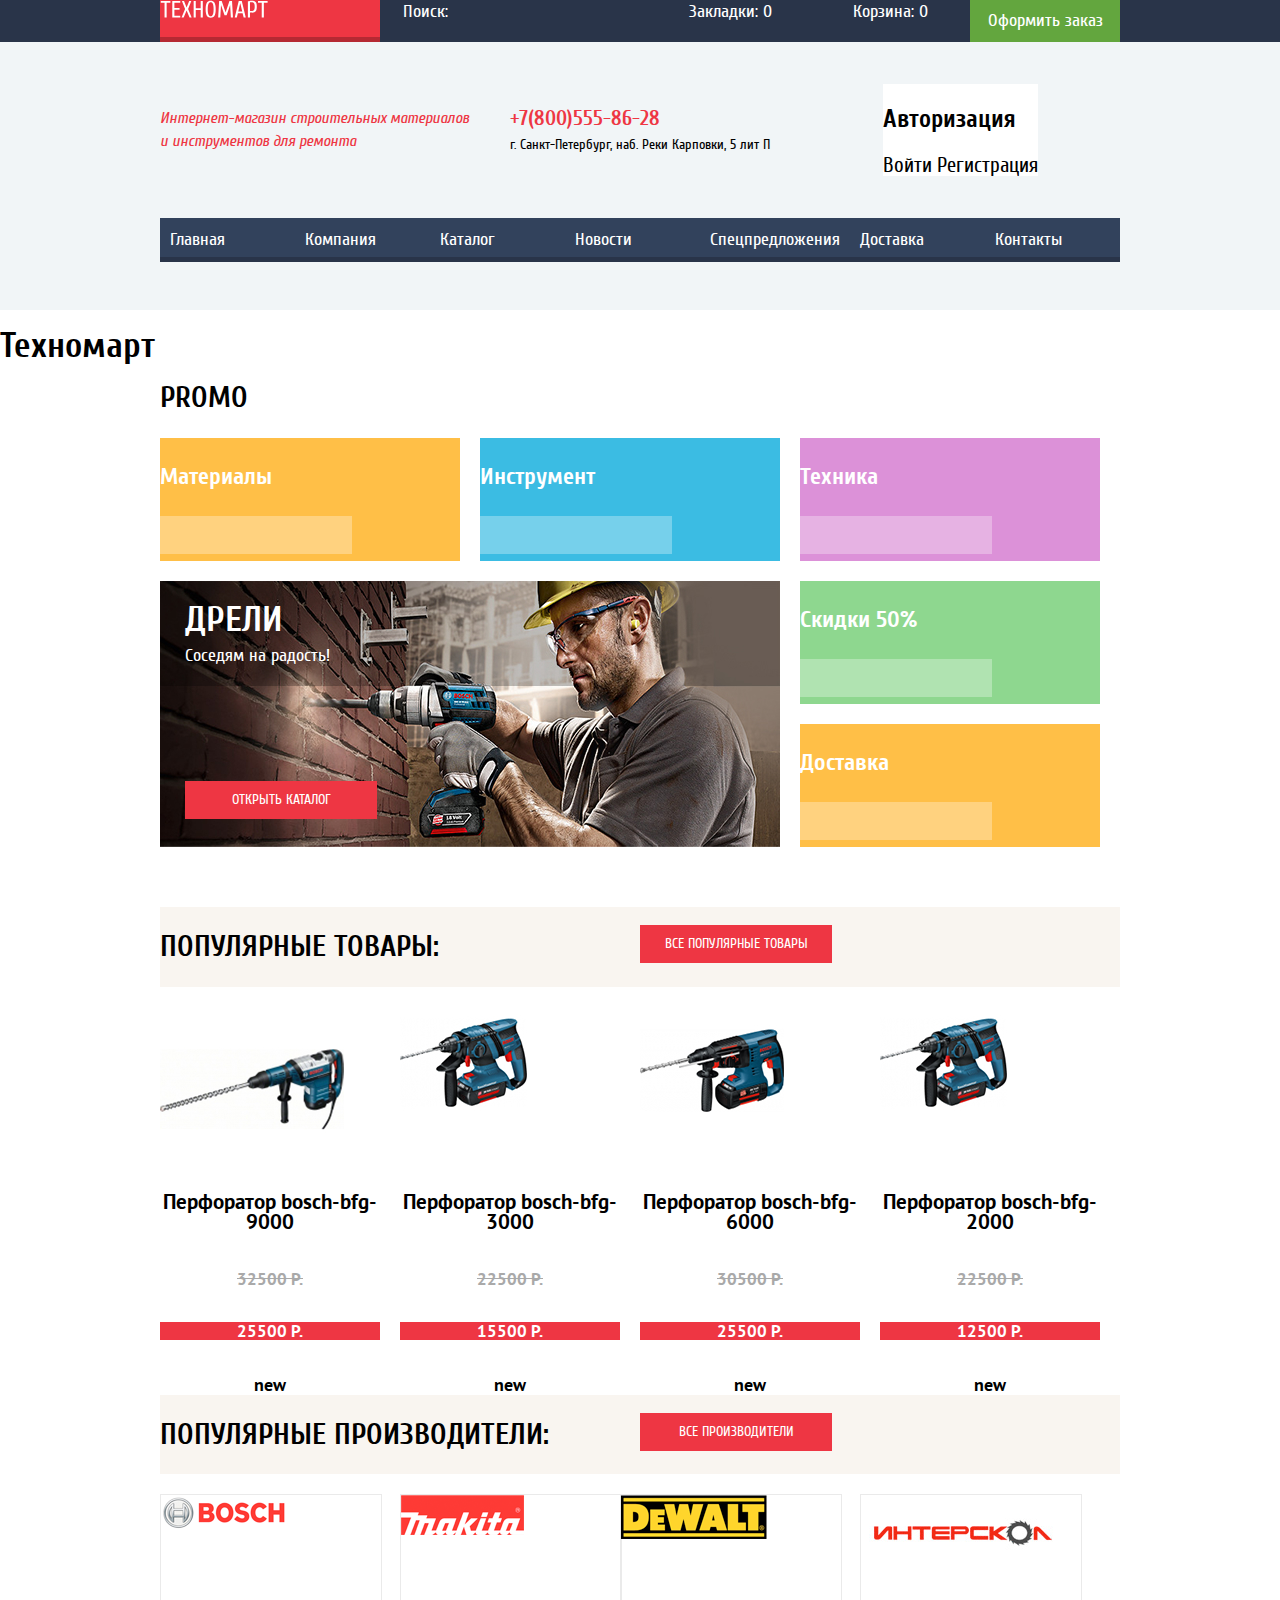
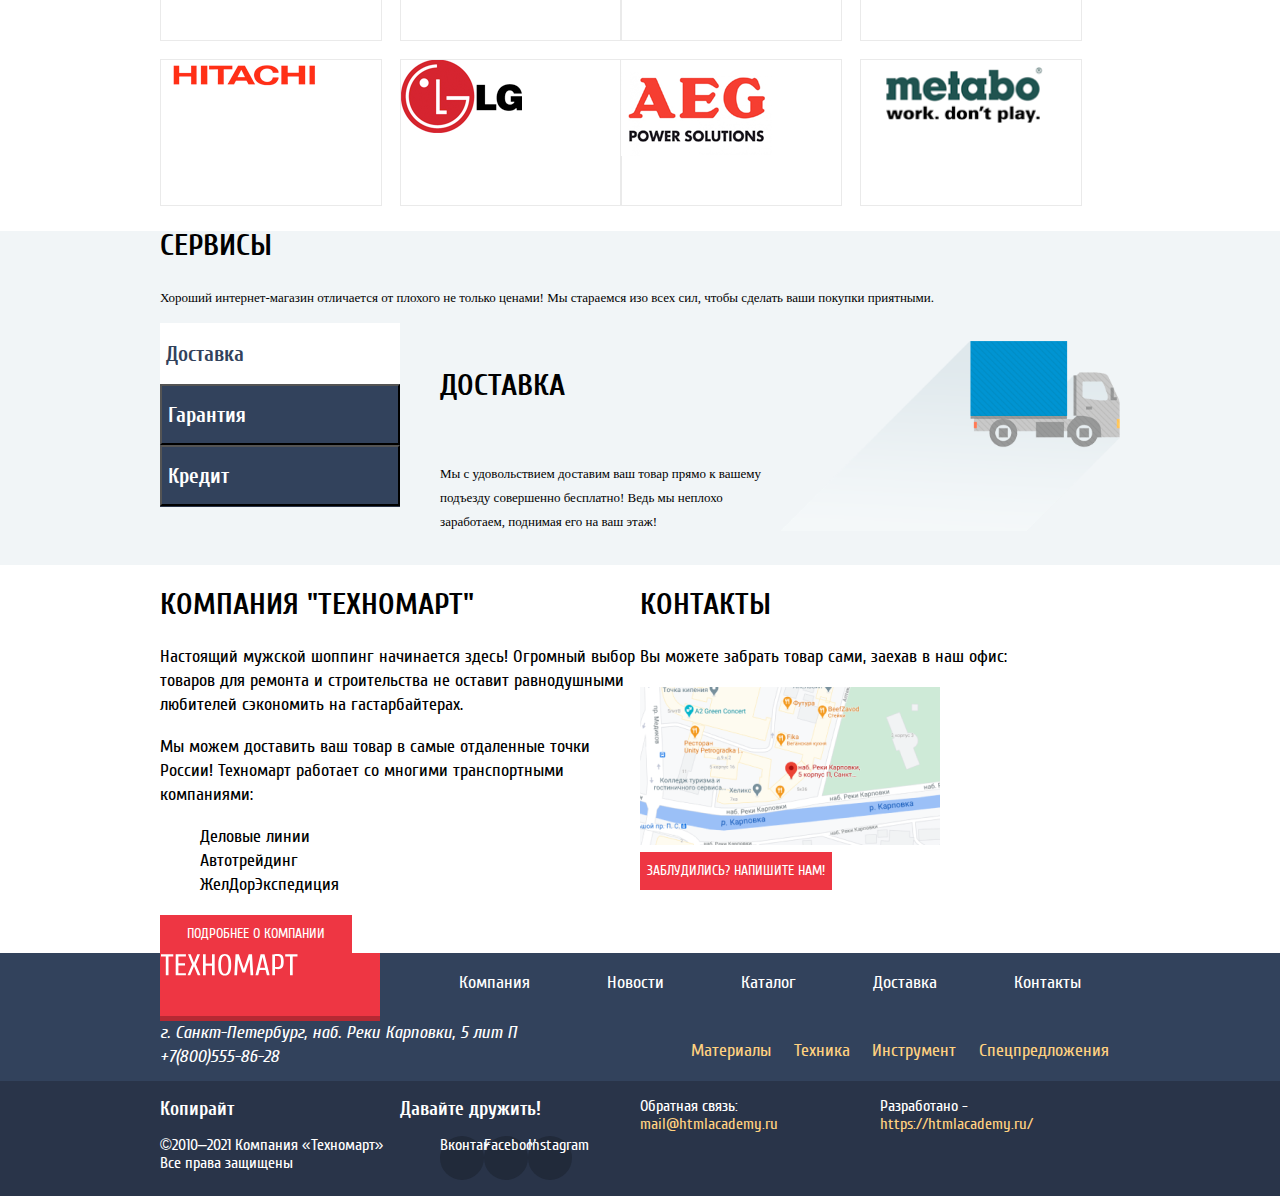
==== commit 6ef30c31: "add grid layout to inner page" ====
--- a/index.html
+++ b/index.html
@@ -18,7 +18,7 @@
                   <img src="img/logo-technomart.svg" width="108" height="18" alt="Логотип техномарта">
                </a>
                <form class="main-header-search" action="https://echo.htmlacademy.ru" method="get">
-                  <label for="search-field">Поиск</label>
+                  <label for="search-field">Поиск:</label>
                   <input class="form-search-field" id="search-field" type="search" name="search">
                </form>
                <div class="bookmarks">
--- a/css/style.css
+++ b/css/style.css
@@ -278,6 +278,17 @@
    background-color: var(--white);
 }
 
+.header-user-block {
+   display: flex;
+   justify-content: space-around;
+}
+
+.user-link-list {
+   display: flex;
+   justify-content: space-around;
+   margin: 0;
+   padding: 0;
+}
 .user-link-list a:hover {
    color: var(--basic-red);
    text-decoration: none;
@@ -647,6 +658,16 @@
 
 /* Breadcrumbs */
 
+.breadcrumbs-list {
+   display: flex;
+   margin: 0;
+   padding: 0;
+}
+
+.breadcrumbs-list li {
+   margin-right: 15px;
+}
+
 .breadcrumbs a {
    font-family: PT Sans;
    color: var(--black);
@@ -661,7 +682,35 @@
    background-color: #F1F5F7;
 }
 
+/* Catalog columns */
+
+.catalog-columns {
+   display: grid;
+   grid-template-columns: min-content 1fr;
+}
+
+.catalog-column-right {
+   order: 2;
+}
+
+/*Catalog cards */
+
+.cards-list {
+   display: grid;
+   grid-template-columns: 220px 220px 220px;
+   grid-template-rows: 318px;
+}
+
 /* Catalog-sorting */
+
+.catalog-sorting {
+   display: flex;
+   flex-wrap: wrap;
+}
+
+.sorting-list {
+   display: flex;
+}
 
 .catalog-sorting,
 .sorting-button {
@@ -734,6 +783,16 @@
 
 /* Catalog-pagination */
 
+.pagination-list {
+   margin: 0;
+   padding: 0;
+   display: flex;
+}
+
+.catalog-pagination-block {
+   display: flex;
+}
+
 .pagination-list a {
    display: block;
    width: 38px;
@@ -754,7 +813,7 @@
 
 /* Catalog-about-tools */
 
-.about-tools {
+.about-tools-wrapper {
    background-color: #F1F5F7;
 }
 
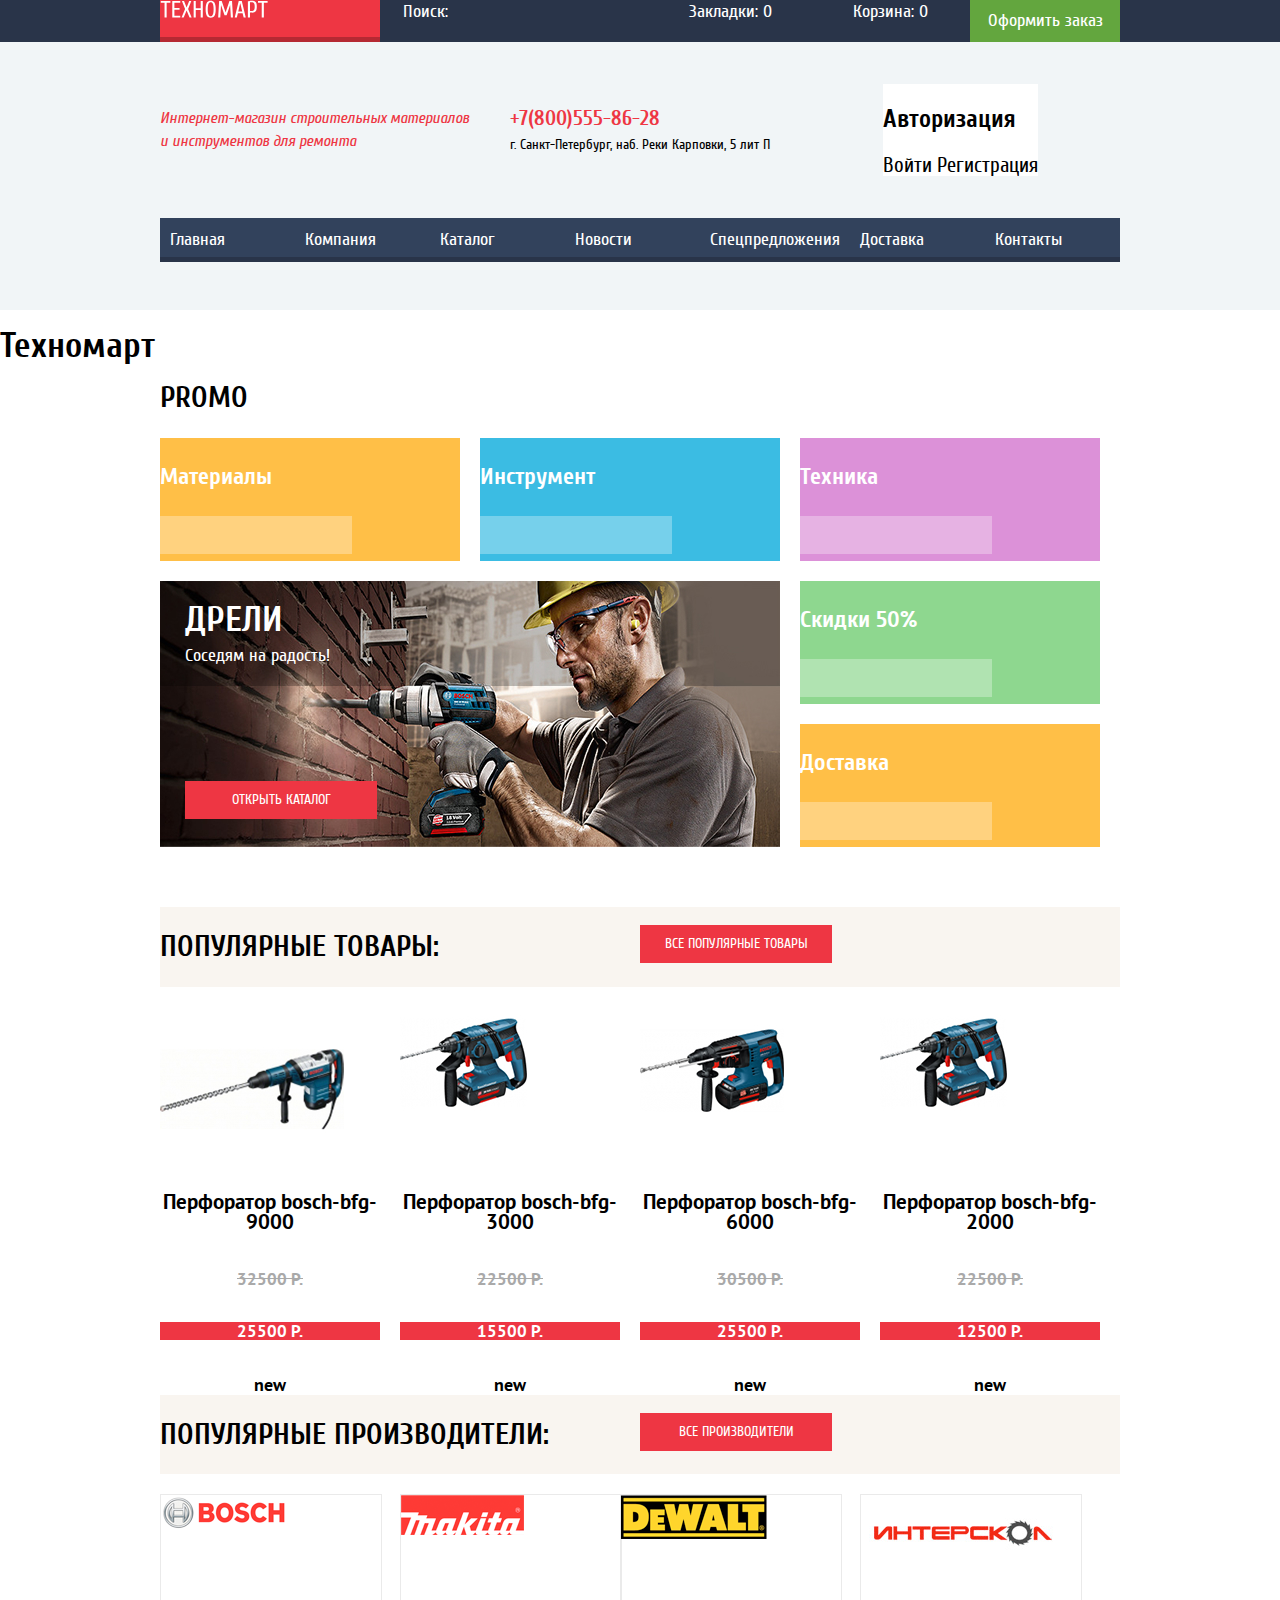
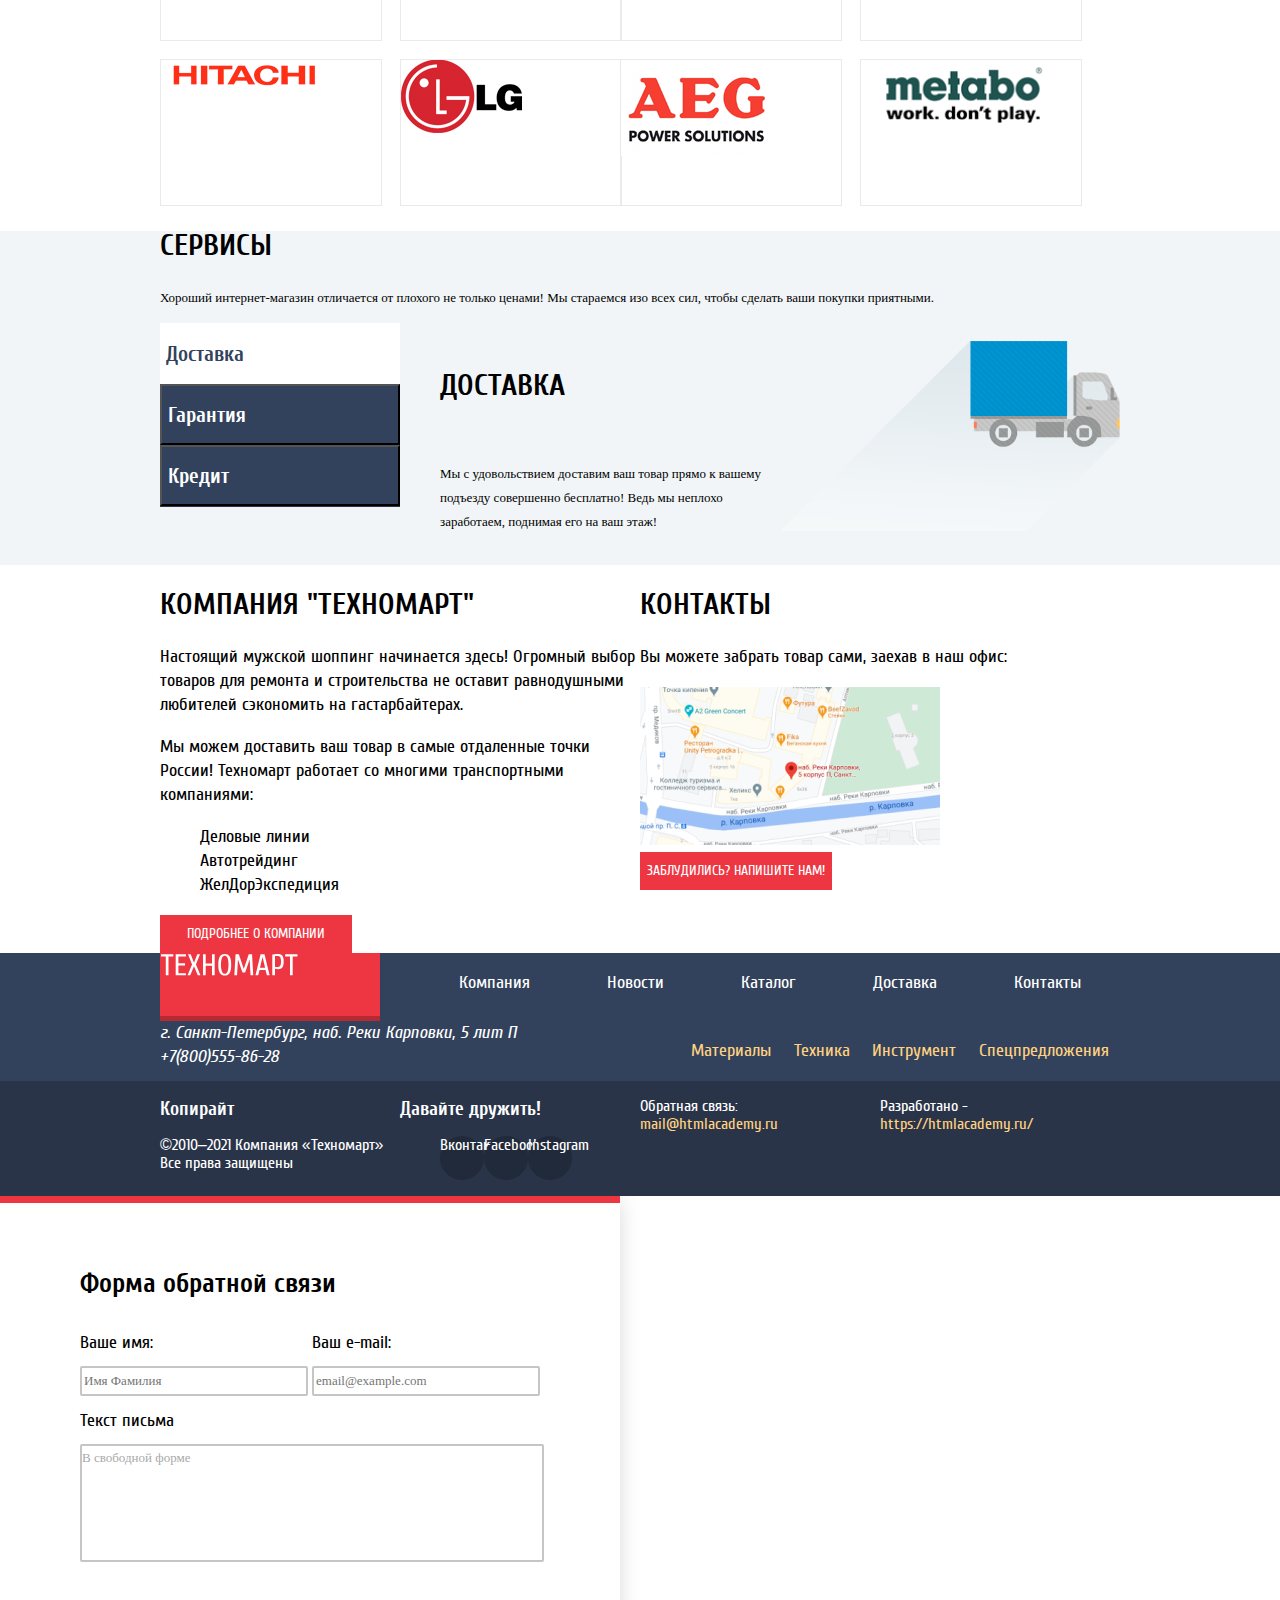
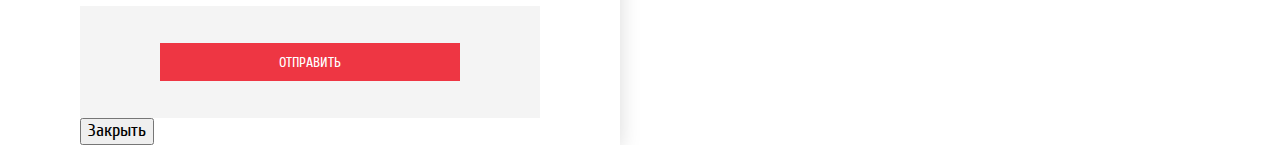
==== commit 0ab5fdff: "fix catalog.html(dropping out of filter blocks) and add modal windows" ====
--- a/index.html
+++ b/index.html
@@ -9,362 +9,387 @@
    <link href="css/style.css" rel="stylesheet">
 </head>
 
-<body class="page-body">
-   <header class="main-header">
-      <div class="main-header-top">
-         <div class="container">
-            <div class="header-top-grid">
-               <a class="main-header-logo">
-                  <img src="img/logo-technomart.svg" width="108" height="18" alt="Логотип техномарта">
+<body>
+   <div class="page-body">
+      <header class="main-header">
+         <div class="main-header-top">
+            <div class="container">
+               <div class="header-top-grid">
+                  <a class="main-header-logo">
+                     <img src="img/logo-technomart.svg" width="108" height="18" alt="Логотип техномарта">
+                  </a>
+                  <form class="main-header-search" action="https://echo.htmlacademy.ru" method="get">
+                     <label for="search-field">Поиск:</label>
+                     <input class="form-search-field" id="search-field" type="search" name="search">
+                  </form>
+                  <div class="bookmarks">
+                     Закладки: <span>0</span>
+                  </div>
+                  <div class="basket">
+                     Корзина: <span>0</span>
+                  </div>
+                  <div class="place-order">
+                     <a href="blank.html">Оформить заказ</a>
+                  </div>
+               </div>
+            </div>
+         </div>
+         <div class="main-header-wrapper">
+            <div class="container middle-rows">
+               <div class="header-middle-grid">
+                  <p class="main-header-description">
+                     Интернет-магазин строительных материалов и инструментов для ремонта
+                  </p>
+                  <div class="header-block">
+                     <div>
+                        <a class="header-telephone" href="tel:+7(800)555-86-28">+7(800)555-86-28</a>
+                     </div>
+                     <address class="header-adress">г. Санкт-Петербург, наб. Реки Карповки, 5 лит П</address>
+                  </div>
+                  <section class="header-authorization">
+                     <h3>Авторизация</h3>
+                     <a class="sign-in" href="blank.html">Войти</a>
+                     <a class="sing-up" href="blank.html">Регистрация</a>
+                  </section>
+               </div>
+               <nav class="main-navigation">
+                  <ul class="site-navigation">
+                     <li><a>Главная</a></li>
+                     <li><a href="blank.html">Компания</a></li>
+                     <li><a href="catalog.html">Каталог</a></li>
+                     <li><a href="blank.html">Новости</a></li>
+                     <li><a href="blank.html">Спецпредложения</a></li>
+                     <li><a href="blank.html">Доставка</a></li>
+                     <li><a href="blank.html">Контакты</a></li>
+                  </ul>
+               </nav>
+            </div>
+         </div>
+      </header>
+      <main>
+         <h1>Техномарт</h1>
+         <section class="promo container">
+            <h2>Promo</h2>
+            <div class="promo-grid">
+               <div class="promo-materials">
+                  <h3>Материалы</h3>
+                  <div class="button promo-button"><a href="blank.html">На любой вкус</a></div>
+                  <p>new</p>
+               </div>
+               <div class="promo-tools">
+                  <h3>Инструмент</h3>
+                  <div class="button promo-button"><a href="blank.html">На все случаи</a></div>
+                  <p>new</p>
+               </div>
+               <div class="promo-technic">
+                  <h3>Техника</h3>
+                  <div class="button promo-button"><a href="blank.html">Для стройки</a></div>
+                  <p>new</p>
+               </div>
+               <div class="promo-discount">
+                  <h3>Скидки 50%</h3>
+                  <div class="button promo-button"><a href="blank.html">На 350 товаров</a></div>
+                  <p>new</p>
+               </div>
+               <div class="promo-delivery">
+                  <h3>Доставка</h3>
+                  <div class="button promo-button"><a href="blank.html">Бесплатно</a></div>
+                  <p>new</p>
+               </div>
+               <section class="slider">
+                  <h2>Слайдер</h2>
+                  <ul class="slider-list">
+                     <li class="slider-item slider-hidden">
+                        <h3>Перфораторы</h3>
+                        <p>Настоящие мужские игрушки</p>
+                        <img src="img/index-slider/slider-perforator.jpg" width="620" height="266"
+                           alt="Рабочий сверлит стену перфоратором">
+                     </li>
+                     <li class="slider-item">
+                        <h3>Дрели</h3>
+                        <p>Соседям на радость!</p>
+                        <img src="img/index-slider/slider-drill.jpg" width="620" height="266"
+                           alt="Рабочий сверлит стену дрелью">
+                     </li>
+                  </ul>
+                  <p>
+                     <a class="button button-slider" href="catalog.html">Открыть каталог</a>
+                  </p>
+               </section>
+            </div>
+         </section>
+         <section class="popular-products container">
+            <div class="header-popular">
+               <h2>Популярные товары:</h2>
+               <p>
+                  <a class="button" href="blank.html">Все популярные товары</a>
+               </p>
+            </div>
+            <ul class="popular-products-list">
+               <li class="product-list-item">
+                  <img src="img/cards/bosch-bfg-9000.jpg" width="184" height="164" alt="Фото bosch-bfg-9000">
+                  <a href="blank.html">
+                     <h3>Перфоратор bosch-bfg-9000</h3>
+                  </a>
+                  <p class="item-full-price">32500 P.</p>
+                  <p class="item-discount-price">25500 P.</p>
+                  <p>new</p>
+                  <div class="card-hidden">
+                     <button class="button button-buy" type="button">Купить</button>
+                     <button class="button button-bookmarks" type="button">В закладки</button>
+                  </div>
+               </li>
+               <li class="product-list-item">
+                  <img src="img/cards/bosch-bfg-3000.jpg" width="127" height="112" alt="Фото bosch-bfg-3000">
+                  <a href="blank.html">
+                     <h3>Перфоратор bosch-bfg-3000</h3>
+                  </a>
+                  <p class="item-full-price">22500 P.</p>
+                  <p class="item-discount-price">15500 P.</p>
+                  <p>new</p>
+                  <div class="card-hidden">
+                     <button class="button button-buy" type="button">Купить</button>
+                     <button class="button button-bookmarks" type="button">В закладки</button>
+                  </div>
+               </li>
+               <li class="product-list-item">
+                  <img src="img/cards/bosch-bfg-6000.jpg" width="144" height="128" alt="Фото bosch-bfg-6000">
+                  <a href="blank.html">
+                     <h3>Перфоратор bosch-bfg-6000</h3>
+                  </a>
+                  <p class="item-full-price">30500 P.</p>
+                  <p class="item-discount-price">25500 P.</p>
+                  <p>new</p>
+                  <div class="card-hidden">
+                     <button class="button button-buy" type="button">Купить</button>
+                     <button class="button button-bookmarks" type="button">В закладки</button>
+                  </div>
+               </li>
+               <li class="product-list-item">
+                  <img src="img/cards/bosch-bfg-2000.jpg" width="127" height="112" alt="Фото bosch-bfg-2000">
+                  <a href="blank.html">
+                     <h3>Перфоратор bosch-bfg-2000</h3>
+                  </a>
+                  <p class="item-full-price">22500 P.</p>
+                  <p class="item-discount-price">12500 P.</p>
+                  <p>new</p>
+                  <div class="card-hidden">
+                     <button class="button button-buy" type="button">Купить</button>
+                     <button class="button button-bookmarks" type="button">В закладки</button>
+                  </div>
+               </li>
+            </ul>
+         </section>
+         <section class="popular-manufacturer container">
+            <div class="header-popular">
+               <h2>Популярные производители:</h2>
+               <p>
+                  <a class="button" href="blank.html">Все производители</a>
+               </p>
+            </div>
+            <ul class="popular-manufacturer-list">
+               <li class="manufacturer-list-item">
+                  <a href="blank.html">
+                     <img src="img/brands-logo/bosch.png" width="126" height="37" alt="Логотип Bosch">
+                  </a>
+               </li>
+               <li class="manufacturer-list-item">
+                  <a href="blank.html">
+                     <img src="img/brands-logo/Makita.png" width="123" height="40" alt="Логотип Makita">
+                  </a>
+               </li>
+               <li class="manufacturer-list-item">
+                  <a href="blank.html">
+                     <img src="img/brands-logo/DeWALT.png" width="146" height="44" alt="Логотип Dewalt">
+                  </a>
+               </li>
+               <li class="manufacturer-list-item">
+                  <a href="blank.html">
+                     <img src="img/brands-logo/interskol.png" width="200" height="76" alt="Логотип Интерскол">
+                  </a>
+               </li>
+               <li class="manufacturer-list-item">
+                  <a href="blank.html">
+                     <img src="img/brands-logo/Hitachi.png" width="169" height="31" alt="Логотип Hitachi">
+                  </a>
+               </li>
+               <li class="manufacturer-list-item">
+                  <a href="blank.html">
+                     <img src="img/brands-logo/LG.png" width="121" height="73" alt="Логотип LG">
+                  </a>
+               </li>
+               <li class="manufacturer-list-item">
+                  <a href="blank.html">
+                     <img src="img/brands-logo/AEG.png" width="151" height="98" alt="Логотип AEG">
+                  </a>
+               </li>
+               <li class="manufacturer-list-item">
+                  <a href="blank.html">
+                     <img src="img/brands-logo/Metabo.png" width="206" height="73" alt="Логотип Metabo">
+                  </a>
+               </li>
+            </ul>
+         </section>
+         <section class="services">
+            <div class="container">
+               <h2>Сервисы</h2>
+               <p>Хороший интернет-магазин отличается от плохого не только ценами! Мы стараемся изо всех сил, чтобы сделать
+                  ваши покупки приятными.</p>
+               <div class="services-menu-grid">
+                  <ul class="services-menu">
+                     <li class="services-menu-item menu-item-active"><button>Доставка</button></li>
+                     <li class="services-menu-item"><button>Гарантия</button></li>
+                     <li class="services-menu-item"><button>Кредит</button></li>
+                  </ul>
+                  <ul class="services-list">
+                     <li class="services-list-item service-active">
+                        <div class="list-item-grid">
+                           <h3>Доставка</h3>
+                           <p>Мы с удовольствием доставим ваш товар прямо к вашему подъезду совершенно бесплатно! Ведь мы неплохо
+                              заработаем, поднимая его на ваш этаж!</p>
+                        </div>
+                        <img src="img/services/delivery.png" alt="service-delivery">
+                     </li>
+                     <li class="services-list-item">
+                        <div class="list-item-grid">
+                           <h3>Гарантия</h3>
+                           <p>Если купленный у нас товар поломается или заискрит, а также в случае пожара, спровоцированного его
+                              возгоранием, вы всегда можете быть уверены в нашей гарантии. Мы обменяем сгоревший товар на новый. Дом
+                              уж восстановите как-нибудь сами.</p>
+                        </div>
+                        <img src="img/services/guarantee.png" alt="service-guarantee">
+                     </li>
+                     <li class="services-list-item">
+                        <div class="list-item-grid">
+                           <h3>Кредит</h3>
+                           <p>Залезть в долговую яму стало проще! Кредитные консультанты придут вам на помощь.</p>
+                           <button type="button">Отправить заявку</button>
+                        </div>
+                        <img src="img/services/credit.png" alt="service-credit">
+                     </li>
+                  </ul>
+               </div>
+            </div>
+         </section>
+         <div class="index-columns container">
+            <section class="about-company">
+               <h2>Компания "Техномарт"</h2>
+               <p>
+                  Настоящий мужской шоппинг начинается здесь! Огромный выбор товаров для ремонта и строительства не оставит
+                  равнодушными любителей сэкономить на гастарбайтерах.
+               </p>
+               <p>
+                  Мы можем доставить ваш товар в самые отдаленные точки России! Техномарт работает со многими транспортными
+                  компаниями:
+               </p>
+               <ul class="transport-list">
+                  <li class="transport-list-item">Деловые линии</li>
+                  <li class="transport-list-item">Автотрейдинг</li>
+                  <li class="transport-list-item">ЖелДорЭкспедиция</li>
+               </ul>
+               <div>
+                  <a class="button button-about" href="blank.html">Подробнее о компании</a>
+               </div>
+            </section>
+            <section class="contacts">
+               <h2>Контакты</h2>
+               <p>
+                  Вы можете забрать товар сами,
+                  заехав в наш офис:
+               </p>
+               <a href="">
+                  <img src="img/map.png" width="300" height="158" alt="Наш офис на карте">
                </a>
-               <form class="main-header-search" action="https://echo.htmlacademy.ru" method="get">
-                  <label for="search-field">Поиск:</label>
-                  <input class="form-search-field" id="search-field" type="search" name="search">
-               </form>
-               <div class="bookmarks">
-                  Закладки: <span>0</span>
-               </div>
-               <div class="basket">
-                  Корзина: <span>0</span>
-               </div>
-               <div class="place-order">
-                  <a href="blank.html">Оформить заказ</a>
-               </div>
-            </div>
-         </div>
-      </div>
-      <div class="main-header-wrapper">
-         <div class="container middle-rows">
-            <div class="header-middle-grid">
-               <p class="main-header-description">
-                  Интернет-магазин строительных материалов и инструментов для ремонта
-               </p>
-               <div class="header-block">
-                  <div>
-                     <a class="header-telephone" href="tel:+7(800)555-86-28">+7(800)555-86-28</a>
-                  </div>
-                  <address class="header-adress">г. Санкт-Петербург, наб. Реки Карповки, 5 лит П</address>
-               </div>
-               <section class="header-authorization">
-                  <h3>Авторизация</h3>
-                  <a class="sign-in" href="blank.html">Войти</a>
-                  <a class="sing-up" href="blank.html">Регистрация</a>
-               </section>
-            </div>
-            <nav class="main-navigation">
-               <ul class="site-navigation">
-                  <li><a>Главная</a></li>
+               <div>
+                  <a class="button button-notify-us" href="blank.html">Заблудились? Напишите нам!</a>
+               </div>
+            </section>
+         </div>
+      </main>
+      <footer class="main-footer">
+         <div class="footer-top">
+            <div class="footer-row-1 container">
+               <a class="footer-main-logo">
+                  <img src="img/logo-technomart-footer.svg" width="138" height="23" alt="Логотип техномарта">
+               </a>
+               <ul class="footer-navigation list-top">
                   <li><a href="blank.html">Компания</a></li>
+                  <li><a href="blank.html">Новости</a></li>
                   <li><a href="catalog.html">Каталог</a></li>
-                  <li><a href="blank.html">Новости</a></li>
-                  <li><a href="blank.html">Спецпредложения</a></li>
                   <li><a href="blank.html">Доставка</a></li>
                   <li><a href="blank.html">Контакты</a></li>
                </ul>
-            </nav>
-         </div>
-      </div>
-   </header>
-   <main>
-      <h1>Техномарт</h1>
-      <section class="promo container">
-         <h2>Promo</h2>
-         <div class="promo-grid">
-            <div class="promo-materials">
-               <h3>Материалы</h3>
-               <div class="button promo-button"><a href="blank.html">На любой вкус</a></div>
-               <p>new</p>
-            </div>
-            <div class="promo-tools">
-               <h3>Инструмент</h3>
-               <div class="button promo-button"><a href="blank.html">На все случаи</a></div>
-               <p>new</p>
-            </div>
-            <div class="promo-technic">
-               <h3>Техника</h3>
-               <div class="button promo-button"><a href="blank.html">Для стройки</a></div>
-               <p>new</p>
-            </div>
-            <div class="promo-discount">
-               <h3>Скидки 50%</h3>
-               <div class="button promo-button"><a href="blank.html">На 350 товаров</a></div>
-               <p>new</p>
-            </div>
-            <div class="promo-delivery">
-               <h3>Доставка</h3>
-               <div class="button promo-button"><a href="blank.html">Бесплатно</a></div>
-               <p>new</p>
-            </div>
-            <section class="slider">
-               <h2>Слайдер</h2>
-               <ul class="slider-list">
-                  <li class="slider-item slider-hidden">
-                     <h3>Перфораторы</h3>
-                     <p>Настоящие мужские игрушки</p>
-                     <img src="img/index-slider/slider-perforator.jpg" width="620" height="266"
-                        alt="Рабочий сверлит стену перфоратором">
-                  </li>
-                  <li class="slider-item">
-                     <h3>Дрели</h3>
-                     <p>Соседям на радость!</p>
-                     <img src="img/index-slider/slider-drill.jpg" width="620" height="266"
-                        alt="Рабочий сверлит стену дрелью">
-                  </li>
+            </div>
+            <div class="footer-row-2 container">
+               <address>
+                  г. Санкт-Петербург, наб. Реки Карповки, 5 лит П<br>
+                  <a href="tel:+7(800)555-86-28">+7(800)555-86-28</a>
+               </address>
+               <ul class="footer-navigation list-bottom">
+                  <li><a href="blank.html">Материалы</a></li>
+                  <li><a href="blank.html">Техника</a></li>
+                  <li><a href="blank.html">Инструмент</a></li>
+                  <li><a href="blank.html">Спецпредложения</a></li>
                </ul>
-               <p>
-                  <a class="button button-slider" href="catalog.html">Открыть каталог</a>
-               </p>
-            </section>
-         </div>
-      </section>
-      <section class="popular-products container">
-         <div class="header-popular">
-            <h2>Популярные товары:</h2>
+            </div>
+         </div>
+         <div class="footer-wrapper">
+            <div class="footer-bottom container">
+               <section class="copyright">
+                  <h3>Копирайт</h3>
+                  <p>
+                     ©2010–2021 Компания «Техномарт» Все права защищены
+                  </p>
+               </section>
+               <section class="footer-social">
+                  <h3>Давайте дружить!</h3>
+                  <ul class="social-list">
+                     <li>
+                        <a class="social-button" href="https://vk.com/htmlacademy" target="_blank">Вконтакте</a>
+                     </li>
+                     <li>
+                        <a class="social-button" href="https://www.facebook.com/htmlacademy/" target="_blank">Facebook</a>
+                     </li>
+                     <li>
+                        <a class="social-button" href="https://www.instagram.com/htmlacademy" target="_blank">Instagram</a>
+                     </li>
+                  </ul>
+               </section>
+               <p class="footer-feedback">
+                  Обратная связь:<br>
+                  <a href="mailto:mail@htmlacademy.ru">mail@htmlacademy.ru</a>
+               </p>
+               <p class="footer-developed">
+                  Разработано -<br>
+                  <a href="https://htmlacademy.ru/intensive/htmlcss" target="_blank">https://htmlacademy.ru/</a>
+               </p>
+            </div>
+         </div>
+      </footer>
+   </div>
+   <section class="modal">
+      <h2 class="visually-hidden">Форма обратной связи</h2>
+      <form action="https://echo.htmlacademy.ru" method="post" class="modal-form">
+         <div class="form-top-wrapper">
             <p>
-               <a class="button" href="blank.html">Все популярные товары</a>
-            </p>
-         </div>
-         <ul class="popular-products-list">
-            <li class="product-list-item">
-               <img src="img/cards/bosch-bfg-9000.jpg" width="184" height="164" alt="Фото bosch-bfg-9000">
-               <a href="blank.html">
-                  <h3>Перфоратор bosch-bfg-9000</h3>
-               </a>
-               <p class="item-full-price">32500 P.</p>
-               <p class="item-discount-price">25500 P.</p>
-               <p>new</p>
-               <div class="card-hidden">
-                  <button class="button button-buy" type="button">Купить</button>
-                  <button class="button button-bookmarks" type="button">В закладки</button>
-               </div>
-            </li>
-            <li class="product-list-item">
-               <img src="img/cards/bosch-bfg-3000.jpg" width="127" height="112" alt="Фото bosch-bfg-3000">
-               <a href="blank.html">
-                  <h3>Перфоратор bosch-bfg-3000</h3>
-               </a>
-               <p class="item-full-price">22500 P.</p>
-               <p class="item-discount-price">15500 P.</p>
-               <p>new</p>
-               <div class="card-hidden">
-                  <button class="button button-buy" type="button">Купить</button>
-                  <button class="button button-bookmarks" type="button">В закладки</button>
-               </div>
-            </li>
-            <li class="product-list-item">
-               <img src="img/cards/bosch-bfg-6000.jpg" width="144" height="128" alt="Фото bosch-bfg-6000">
-               <a href="blank.html">
-                  <h3>Перфоратор bosch-bfg-6000</h3>
-               </a>
-               <p class="item-full-price">30500 P.</p>
-               <p class="item-discount-price">25500 P.</p>
-               <p>new</p>
-               <div class="card-hidden">
-                  <button class="button button-buy" type="button">Купить</button>
-                  <button class="button button-bookmarks" type="button">В закладки</button>
-               </div>
-            </li>
-            <li class="product-list-item">
-               <img src="img/cards/bosch-bfg-2000.jpg" width="127" height="112" alt="Фото bosch-bfg-2000">
-               <a href="blank.html">
-                  <h3>Перфоратор bosch-bfg-2000</h3>
-               </a>
-               <p class="item-full-price">22500 P.</p>
-               <p class="item-discount-price">12500 P.</p>
-               <p>new</p>
-               <div class="card-hidden">
-                  <button class="button button-buy" type="button">Купить</button>
-                  <button class="button button-bookmarks" type="button">В закладки</button>
-               </div>
-            </li>
-         </ul>
-      </section>
-      <section class="popular-manufacturer container">
-         <div class="header-popular">
-            <h2>Популярные производители:</h2>
-            <p>
-               <a class="button" href="blank.html">Все производители</a>
-            </p>
-         </div>
-         <ul class="popular-manufacturer-list">
-            <li class="manufacturer-list-item">
-               <a href="blank.html">
-                  <img src="img/brands-logo/bosch.png" width="126" height="37" alt="Логотип Bosch">
-               </a>
-            </li>
-            <li class="manufacturer-list-item">
-               <a href="blank.html">
-                  <img src="img/brands-logo/Makita.png" width="123" height="40" alt="Логотип Makita">
-               </a>
-            </li>
-            <li class="manufacturer-list-item">
-               <a href="blank.html">
-                  <img src="img/brands-logo/DeWALT.png" width="146" height="44" alt="Логотип Dewalt">
-               </a>
-            </li>
-            <li class="manufacturer-list-item">
-               <a href="blank.html">
-                  <img src="img/brands-logo/interskol.png" width="200" height="76" alt="Логотип Интерскол">
-               </a>
-            </li>
-            <li class="manufacturer-list-item">
-               <a href="blank.html">
-                  <img src="img/brands-logo/Hitachi.png" width="169" height="31" alt="Логотип Hitachi">
-               </a>
-            </li>
-            <li class="manufacturer-list-item">
-               <a href="blank.html">
-                  <img src="img/brands-logo/LG.png" width="121" height="73" alt="Логотип LG">
-               </a>
-            </li>
-            <li class="manufacturer-list-item">
-               <a href="blank.html">
-                  <img src="img/brands-logo/AEG.png" width="151" height="98" alt="Логотип AEG">
-               </a>
-            </li>
-            <li class="manufacturer-list-item">
-               <a href="blank.html">
-                  <img src="img/brands-logo/Metabo.png" width="206" height="73" alt="Логотип Metabo">
-               </a>
-            </li>
-         </ul>
-      </section>
-      <section class="services">
-         <div class="container">
-            <h2>Сервисы</h2>
-            <p>Хороший интернет-магазин отличается от плохого не только ценами! Мы стараемся изо всех сил, чтобы сделать
-               ваши покупки приятными.</p>
-            <div class="services-menu-grid">
-               <ul class="services-menu">
-                  <li class="services-menu-item menu-item-active"><button>Доставка</button></li>
-                  <li class="services-menu-item"><button>Гарантия</button></li>
-                  <li class="services-menu-item"><button>Кредит</button></li>
-               </ul>
-               <ul class="services-list">
-                  <li class="services-list-item service-active">
-                     <div class="list-item-grid">
-                        <h3>Доставка</h3>
-                        <p>Мы с удовольствием доставим ваш товар прямо к вашему подъезду совершенно бесплатно! Ведь мы неплохо
-                           заработаем, поднимая его на ваш этаж!</p>
-                     </div>
-                     <img src="img/services/delivery.png" alt="service-delivery">
-                  </li>
-                  <li class="services-list-item">
-                     <div class="list-item-grid">
-                        <h3>Гарантия</h3>
-                        <p>Если купленный у нас товар поломается или заискрит, а также в случае пожара, спровоцированного его
-                           возгоранием, вы всегда можете быть уверены в нашей гарантии. Мы обменяем сгоревший товар на новый. Дом
-                           уж восстановите как-нибудь сами.</p>
-                     </div>
-                     <img src="img/services/guarantee.png" alt="service-guarantee">
-                  </li>
-                  <li class="services-list-item">
-                     <div class="list-item-grid">
-                        <h3>Кредит</h3>
-                        <p>Залезть в долговую яму стало проще! Кредитные консультанты придут вам на помощь.</p>
-                        <button type="button">Отправить заявку</button>
-                     </div>
-                     <img src="img/services/credit.png" alt="service-credit">
-                  </li>
-               </ul>
-            </div>
-         </div>
-      </section>
-      <div class="index-columns container">
-         <section class="about-company">
-            <h2>Компания "Техномарт"</h2>
-            <p>
-               Настоящий мужской шоппинг начинается здесь! Огромный выбор товаров для ремонта и строительства не оставит
-               равнодушными любителей сэкономить на гастарбайтерах.
+               <label for="name-field">Ваше имя:</label>
+               <input id="name-field" type="text" name="name" placeholder="Имя Фамилия">
             </p>
             <p>
-               Мы можем доставить ваш товар в самые отдаленные точки России! Техномарт работает со многими транспортными
-               компаниями:
+               <label for="email-field">Ваш e-mail:</label>
+               <input id="email-field" type="text" name="email" placeholder="email@example.com">
             </p>
-            <ul class="transport-list">
-               <li class="transport-list-item">Деловые линии</li>
-               <li class="transport-list-item">Автотрейдинг</li>
-               <li class="transport-list-item">ЖелДорЭкспедиция</li>
-            </ul>
-            <div>
-               <a class="button button-about" href="blank.html">Подробнее о компании</a>
-            </div>
-         </section>
-         <section class="contacts">
-            <h2>Контакты</h2>
             <p>
-               Вы можете забрать товар сами,
-               заехав в наш офис:
+               <label for="letter-field">Текст письма</label>
+               <textarea id="letter-field" name="letter">В свободной форме</textarea>
             </p>
-            <a href="">
-               <img src="img/map.png" width="300" height="158" alt="Наш офис на карте">
-            </a>
-            <div>
-               <a class="button button-notify-us" href="blank.html">Заблудились? Напишите нам!</a>
-            </div>
-         </section>
-      </div>
-   </main>
-   <footer class="main-footer">
-      <div class="footer-top">
-         <div class="footer-row-1 container">
-            <a class="footer-main-logo">
-               <img src="img/logo-technomart-footer.svg" width="138" height="23" alt="Логотип техномарта">
-            </a>
-            <ul class="footer-navigation list-top">
-               <li><a href="blank.html">Компания</a></li>
-               <li><a href="blank.html">Новости</a></li>
-               <li><a href="catalog.html">Каталог</a></li>
-               <li><a href="blank.html">Доставка</a></li>
-               <li><a href="blank.html">Контакты</a></li>
-            </ul>
-         </div>
-         <div class="footer-row-2 container">
-            <address>
-               г. Санкт-Петербург, наб. Реки Карповки, 5 лит П<br>
-               <a href="tel:+7(800)555-86-28">+7(800)555-86-28</a>
-            </address>
-            <ul class="footer-navigation list-bottom">
-               <li><a href="blank.html">Материалы</a></li>
-               <li><a href="blank.html">Техника</a></li>
-               <li><a href="blank.html">Инструмент</a></li>
-               <li><a href="blank.html">Спецпредложения</a></li>
-            </ul>
-         </div>
-      </div>
-      <div class="footer-wrapper">
-         <div class="footer-bottom container">
-            <section class="copyright">
-               <h3>Копирайт</h3>
-               <p>
-                  ©2010–2021 Компания «Техномарт» Все права защищены
-               </p>
-            </section>
-            <section class="footer-social">
-               <h3>Давайте дружить!</h3>
-               <ul class="social-list">
-                  <li>
-                     <a class="social-button" href="https://vk.com/htmlacademy" target="_blank">Вконтакте</a>
-                  </li>
-                  <li>
-                     <a class="social-button" href="https://www.facebook.com/htmlacademy/" target="_blank">Facebook</a>
-                  </li>
-                  <li>
-                     <a class="social-button" href="https://www.instagram.com/htmlacademy" target="_blank">Instagram</a>
-                  </li>
-               </ul>
-            </section>
-            <p class="footer-feedback">
-               Обратная связь:<br>
-               <a href="mailto:mail@htmlacademy.ru">mail@htmlacademy.ru</a>
-            </p>
-            <p class="footer-developed">
-               Разработано -<br>
-               <a href="https://htmlacademy.ru/intensive/htmlcss" target="_blank">https://htmlacademy.ru/</a>
-            </p>
-         </div>
-      </div>
-   </footer>
+         </div>
+         <div class="form-bottom-wrapper">
+            <p><input type="submit" value="Отправить" class="button"></p>
+         </div>
+      </form>
+      <button type="button">Закрыть</button>
+   </section>
 </body>
 
 </html>--- a/css/style.css
+++ b/css/style.css
@@ -705,11 +705,22 @@
 
 .catalog-sorting {
    display: flex;
+}
+
+.catalog-sorting h3 {
+   margin: 0;
+   padding-top: 10px;
+   padding-right: 19px;
+   padding-bottom: 10px;
+   padding-left: 19px;
+   width: 81px;
+}
+
+.sorting-list {
+   margin: 0;
+   padding-top: 3px;
+   display: flex;
    flex-wrap: wrap;
-}
-
-.sorting-list {
-   display: flex;
 }
 
 .catalog-sorting,
@@ -925,4 +936,121 @@
 
 .social-list {
    display: flex;
+}
+
+/****************** Modal window *********************/
+
+.modal {
+   font-family: Cuprum;
+   font-style: normal;
+   font-weight: normal;
+   font-size: 18px;
+   line-height: 24px;
+   width: 620px;
+   min-height: 430px;
+   box-sizing: border-box;
+   padding-top: 46px;
+   padding-left: 80px;
+   padding-right: 80px;
+   border-top: 7px solid var(--basic-red);
+   box-shadow: 0px 4px 20px rgba(0, 0, 0, 0.15);
+}
+
+.modal p {
+   margin: 0;
+   padding: 0;
+}
+
+.form-top-wrapper {
+   display: flex;
+   flex-wrap: wrap;
+   justify-content: space-between;
+   margin-bottom: 37px;
+}
+
+.modal-form label {
+   display: block;
+   margin: 0;
+   padding: 0;
+   margin-top: 13px;
+   margin-bottom: 11px;
+}
+
+.modal-form input[type="text"] {
+   min-width: 220px;
+   font-family: PT Sans;
+   font-style: normal;
+   font-weight: normal;
+   font-size: 13px;
+   line-height: 24px;
+   color: #A9A9A9;
+   border: 2px solid #C5C5C5;
+   border-radius: 2px;
+}
+
+.form-top-wrapper p:last-child {
+   flex-grow: 1;
+}
+
+.form-top-wrapper textarea {
+   padding: 0;
+   width: 100%;
+   min-height: 114px;
+   font-family: PT Sans;
+   font-style: normal;
+   font-weight: normal;
+   font-size: 13px;
+   line-height: 24px;
+   color: #A9A9A9;
+   resize: none;
+   border: 2px solid #C5C5C5;
+   border-radius: 2px;
+}
+
+.form-bottom-wrapper {
+   background-color: #F4F4F4;
+   padding: 37px 80px;
+}
+
+.form-bottom-wrapper input {
+   width: 100%;
+}
+
+/* Modal-busket */
+
+.modal-busket {
+   width: 620px;
+   height: 282px;
+   box-sizing: border-box;
+   border-top: 7px solid var(--basic-red);
+   box-shadow: 0px 4px 20px rgba(0, 0, 0, 0.15);
+}
+
+.modal-busket h3 {
+   margin-top: 73px;
+   margin-bottom: 63px;
+   font-family: Cuprum;
+   font-style: normal;
+   font-weight: bold;
+   font-size: 24px;
+   line-height: 30px;
+   display: flex;
+   justify-content: center;
+   align-items: center;
+}
+
+.modal-busket-wrapper {
+   display: flex;
+   justify-content: space-between;
+   padding-top: 37px;
+   padding-bottom: 37px;
+   font-family: Cuprum;
+   font-style: normal;
+   font-weight: normal;
+   font-size: 14px;
+   line-height: 18px;
+   text-transform: uppercase;
+   background-color: #F1F1F1;
+   padding-left: 100px;
+   padding-right: 100px;
 }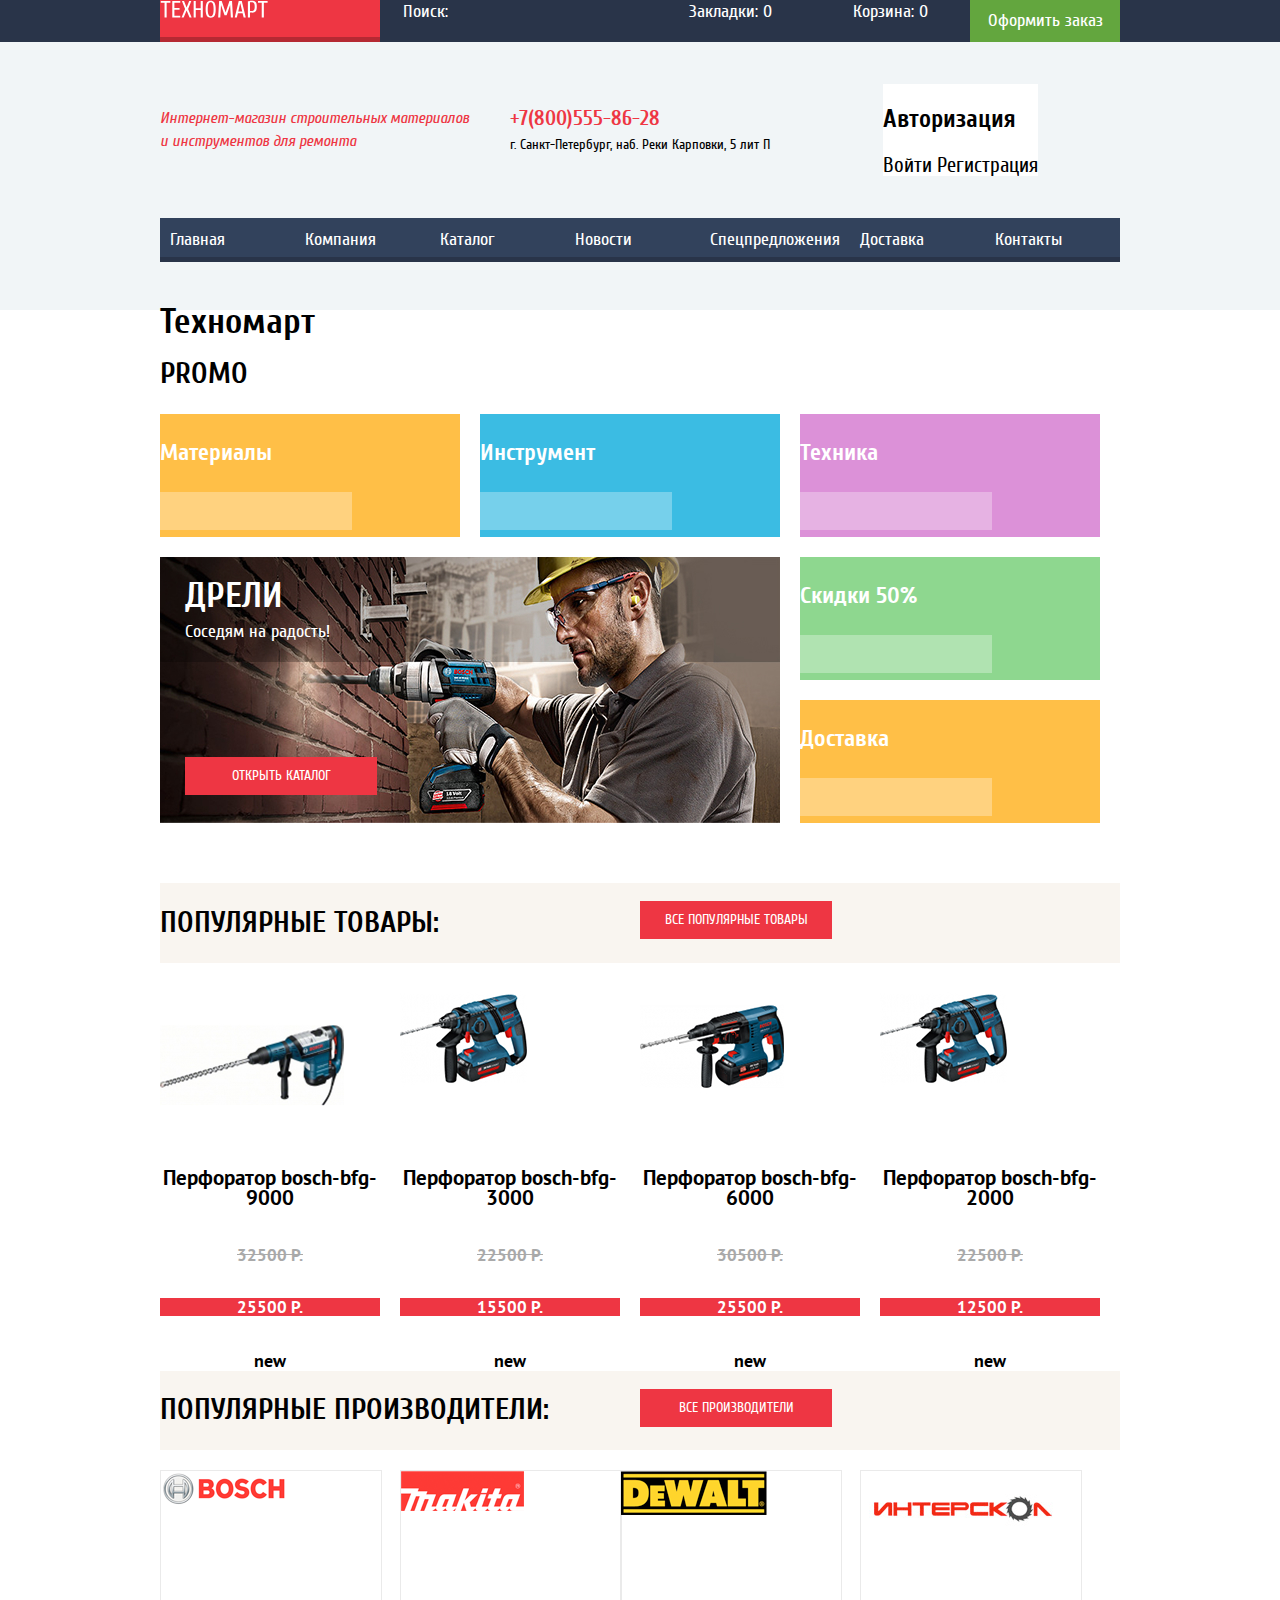
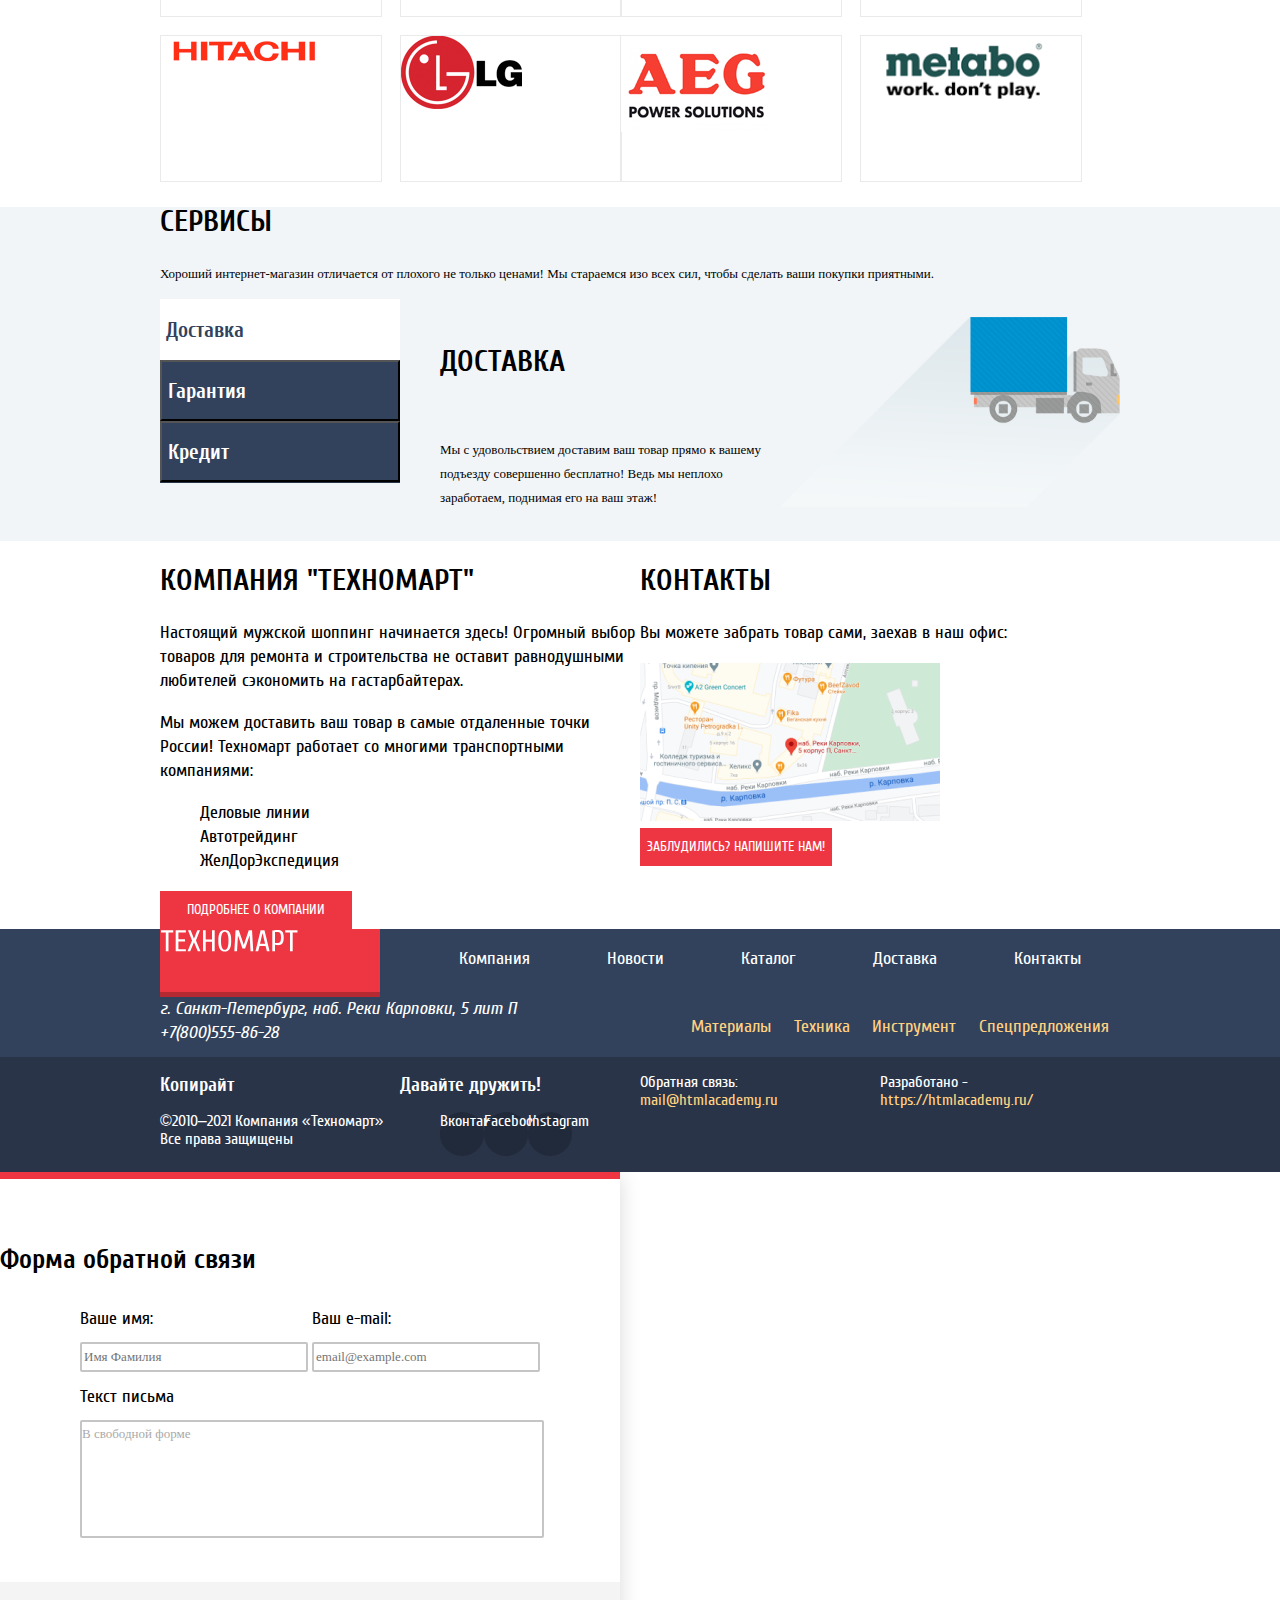
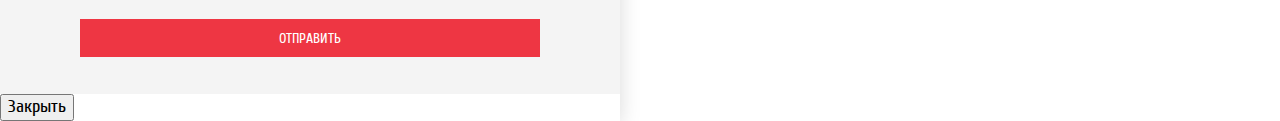
==== commit 49b996eb: "fix modal form" ====
--- a/index.html
+++ b/index.html
@@ -67,7 +67,7 @@
          </div>
       </header>
       <main>
-         <h1>Техномарт</h1>
+         <h1 class="container">Техномарт</h1>
          <section class="promo container">
             <h2>Promo</h2>
             <div class="promo-grid">
--- a/css/style.css
+++ b/css/style.css
@@ -950,8 +950,6 @@
    min-height: 430px;
    box-sizing: border-box;
    padding-top: 46px;
-   padding-left: 80px;
-   padding-right: 80px;
    border-top: 7px solid var(--basic-red);
    box-shadow: 0px 4px 20px rgba(0, 0, 0, 0.15);
 }
@@ -966,6 +964,8 @@
    flex-wrap: wrap;
    justify-content: space-between;
    margin-bottom: 37px;
+   padding-left: 80px;
+   padding-right: 80px;
 }
 
 .modal-form label {
